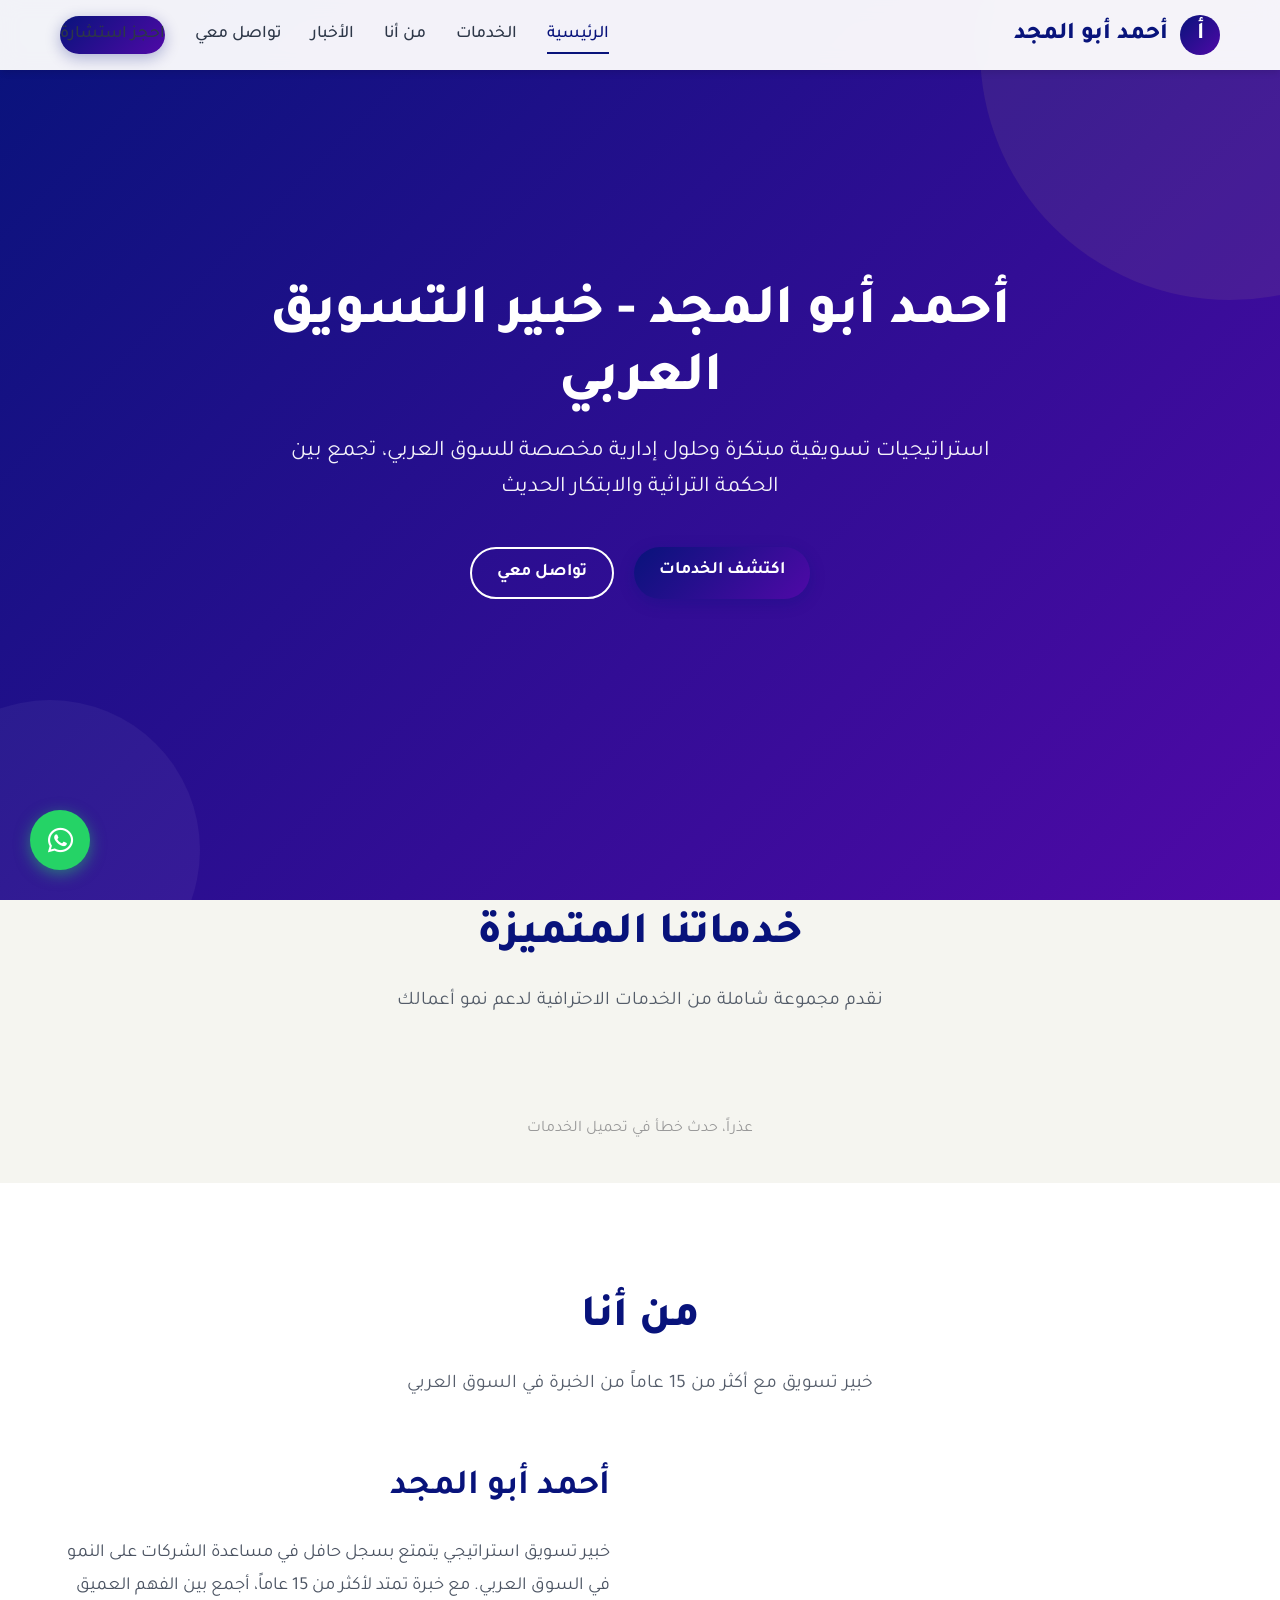
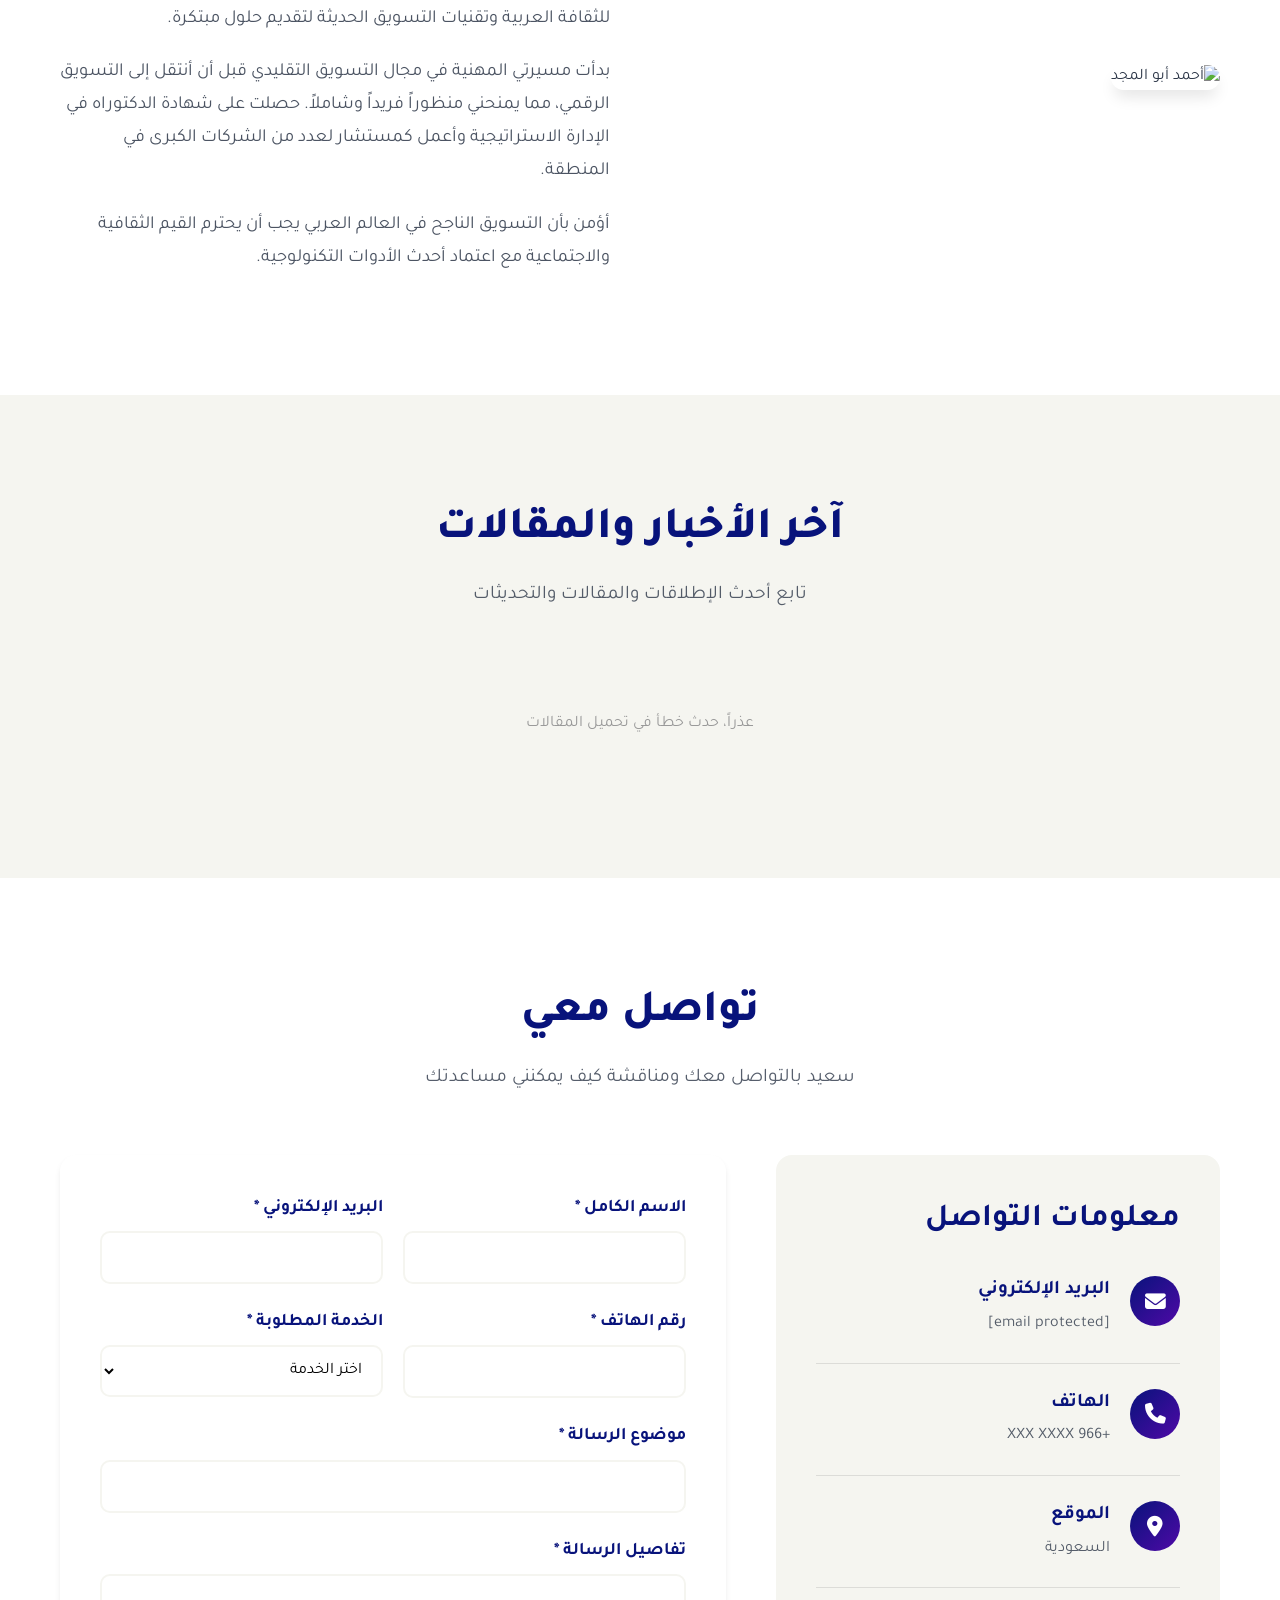
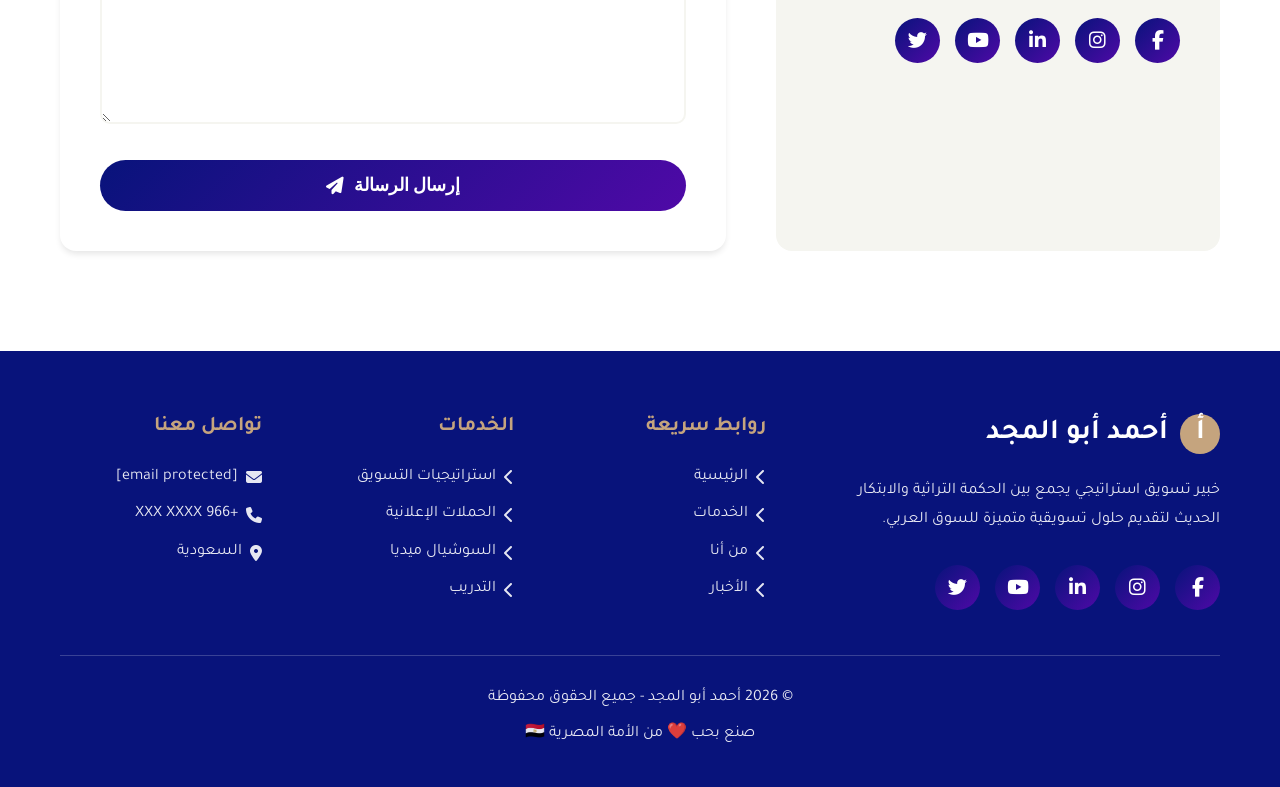
==== index.html @ 99a509f3 "Add 3 improvements: 1) Close modals on background click 2) Load services from API 3) Load contact in" ====
<!DOCTYPE html>
<html lang="ar" dir="rtl">

<head>
    <meta charset="UTF-8">
    <meta name="viewport" content="width=device-width, initial-scale=1.0">
    <title>أحمد أبو المجد - خبير التسويق والريادة</title>
    <link href="https://fonts.googleapis.com/css2?family=Tajawal:wght@300;400;500;700;800&display=swap"
        rel="stylesheet">
    <link rel="stylesheet" href="https://cdnjs.cloudflare.com/ajax/libs/font-awesome/6.4.0/css/all.min.css">
    <style>
        :root {
            --primary-blue: #08137b;
            --secondary-purple: #4f09a7;
            --neutral-light: #f5f5f0;
            --neutral-dark: #2d3748;
            --accent-gold: #c5a47e;
            --accent-green: #2e7d32;
            --white: #ffffff;
            --gradient-primary: linear-gradient(135deg, var(--primary-blue), var(--secondary-purple));
            --shadow-sm: 0 4px 6px -1px rgba(0, 0, 0, 0.1);
            --shadow-md: 0 10px 15px -3px rgba(0, 0, 0, 0.1);
            --shadow-lg: 0 20px 25px -5px rgba(0, 0, 0, 0.1);
            --border-radius: 16px;
            --transition: all 0.3s cubic-bezier(0.165, 0.84, 0.44, 1);
        }

        * {
            margin: 0;
            padding: 0;
            box-sizing: border-box;
        }

        body {
            font-family: 'Tajawal', sans-serif;
            background-color: var(--neutral-light);
            color: var(--neutral-dark);
            line-height: 1.6;
            overflow-x: hidden;
            direction: rtl;
        }

        .container {
            width: 100%;
            max-width: 1200px;
            margin: 0 auto;
            padding: 0 20px;
        }

        /* Navigation */
        nav {
            position: fixed;
            top: 0;
            left: 0;
            width: 100%;
            z-index: 1000;
            background: rgba(255, 255, 255, 0.95);
            backdrop-filter: blur(10px);
            box-shadow: var(--shadow-sm);
            padding: 15px 0;
            transition: var(--transition);
        }

        .nav-container {
            display: flex;
            justify-content: space-between;
            align-items: center;
        }

        .logo {
            display: flex;
            align-items: center;
            gap: 12px;
            font-weight: 800;
            font-size: 1.5rem;
            color: var(--primary-blue);
            text-decoration: none;
        }

        .logo-icon {
            width: 40px;
            height: 40px;
            background: var(--gradient-primary);
            border-radius: 50%;
            display: flex;
            align-items: center;
            justify-content: center;
            font-weight: bold;
            color: var(--white);
        }

        .nav-links {
            display: flex;
            gap: 30px;
            align-items: center;
        }

        .nav-links a {
            color: var(--neutral-dark);
            text-decoration: none;
            font-weight: 500;
            font-size: 1.1rem;
            transition: var(--transition);
            position: relative;
            padding: 5px 0;
        }

        .nav-links a:hover,
        .nav-links a.active {
            color: var(--primary-blue);
        }

        .nav-links a::after {
            content: '';
            position: absolute;
            bottom: 0;
            right: 0;
            width: 0;
            height: 2px;
            background: var(--primary-blue);
            transition: var(--transition);
        }

        .nav-links a:hover::after,
        .nav-links a.active::after {
            width: 100%;
            left: 0;
            right: auto;
        }

        .cta-button {
            background: var(--gradient-primary);
            color: var(--white);
            border: none;
            padding: 10px 25px;
            border-radius: 50px;
            font-weight: 700;
            font-size: 1.1rem;
            cursor: pointer;
            transition: var(--transition);
            box-shadow: 0 4px 15px rgba(8, 19, 123, 0.3);
            text-decoration: none;
            display: inline-block;
        }

        .cta-button:hover {
            transform: translateY(-2px);
            box-shadow: 0 6px 20px rgba(8, 19, 123, 0.4);
        }

        .mobile-toggle {
            display: none;
            background: none;
            border: none;
            color: var(--primary-blue);
            font-size: 1.5rem;
            cursor: pointer;
        }

        /* Hero Section */
        .hero {
            height: 100vh;
            background: linear-gradient(135deg, var(--primary-blue) 0%, var(--secondary-purple) 100%);
            color: var(--white);
            display: flex;
            align-items: center;
            justify-content: center;
            text-align: center;
            position: relative;
            overflow: hidden;
            padding-top: 80px;
        }

        .hero::before {
            content: '';
            position: absolute;
            width: 500px;
            height: 500px;
            background: rgba(197, 164, 126, 0.1);
            border-radius: 50%;
            top: -200px;
            right: -200px;
            animation: float 20s infinite ease-in-out;
        }

        .hero::after {
            content: '';
            position: absolute;
            width: 300px;
            height: 300px;
            background: rgba(255, 255, 255, 0.05);
            border-radius: 50%;
            bottom: -100px;
            left: -100px;
            animation: float 15s infinite ease-in-out reverse;
        }

        @keyframes float {

            0%,
            100% {
                transform: translate(0, 0) rotate(0deg);
            }

            50% {
                transform: translate(20px, 20px) rotate(5deg);
            }
        }

        .hero-content {
            max-width: 800px;
            margin: 0 auto;
            position: relative;
            z-index: 2;
            padding: 0 20px;
        }

        .hero h1 {
            font-size: 3.5rem;
            font-weight: 800;
            margin-bottom: 20px;
            line-height: 1.2;
        }

        .hero p {
            font-size: 1.4rem;
            margin-bottom: 40px;
            opacity: 0.95;
        }

        .hero-buttons {
            display: flex;
            gap: 20px;
            justify-content: center;
            flex-wrap: wrap;
        }

        .secondary-button {
            background: transparent;
            color: var(--white);
            border: 2px solid var(--white);
            padding: 10px 25px;
            border-radius: 50px;
            font-weight: 700;
            font-size: 1.1rem;
            cursor: pointer;
            transition: var(--transition);
            text-decoration: none;
            display: inline-block;
        }

        .secondary-button:hover {
            background: rgba(255, 255, 255, 0.1);
        }

        /* Section Styles */
        section {
            padding: 100px 0;
        }

        .section-title {
            text-align: center;
            margin-bottom: 60px;
        }

        .section-title h2 {
            font-size: 2.8rem;
            font-weight: 800;
            margin-bottom: 15px;
            color: var(--primary-blue);
        }

        .section-title p {
            font-size: 1.2rem;
            color: var(--neutral-dark);
            opacity: 0.8;
            max-width: 700px;
            margin: 0 auto;
        }

        /* Services Grid */
        .services-grid {
            display: grid;
            grid-template-columns: repeat(auto-fit, minmax(300px, 1fr));
            gap: 30px;
            margin-top: 50px;
        }

        .service-card {
            background: var(--white);
            border-radius: var(--border-radius);
            padding: 35px 30px;
            box-shadow: var(--shadow-sm);
            transition: var(--transition);
            border-left: 4px solid var(--secondary-purple);
        }

        .service-card:hover {
            transform: translateY(-10px);
            box-shadow: var(--shadow-lg);
            border-left-color: var(--primary-blue);
        }

        .service-icon {
            font-size: 3rem;
            color: var(--primary-blue);
            margin-bottom: 20px;
        }

        .service-card h3 {
            font-size: 1.8rem;
            margin-bottom: 15px;
            color: var(--primary-blue);
        }

        .service-card p {
            color: var(--neutral-dark);
            opacity: 0.8;
            font-size: 1.1rem;
            line-height: 1.8;
        }

        /* About Section */
        .about-section {
            background: var(--white);
        }

        .about-content {
            display: grid;
            grid-template-columns: 1fr 1fr;
            gap: 60px;
            align-items: center;
        }

        .about-image img {
            width: 100%;
            border-radius: var(--border-radius);
            box-shadow: var(--shadow-md);
        }

        .about-text h3 {
            font-size: 2.2rem;
            color: var(--primary-blue);
            margin-bottom: 20px;
        }

        .about-text p {
            font-size: 1.15rem;
            line-height: 1.8;
            margin-bottom: 20px;
            color: var(--neutral-dark);
            opacity: 0.85;
        }

        /* News/Articles Section */
        .news-section {
            background: var(--neutral-light);
        }

        .news-grid {
            display: grid;
            grid-template-columns: repeat(auto-fit, minmax(350px, 1fr));
            gap: 30px;
        }

        .news-card {
            background: var(--white);
            border-radius: var(--border-radius);
            overflow: hidden;
            box-shadow: var(--shadow-sm);
            transition: var(--transition);
        }

        .news-card:hover {
            transform: translateY(-5px);
            box-shadow: var(--shadow-md);
        }

        .news-image {
            width: 100%;
            height: 250px;
            background: var(--gradient-primary);
            position: relative;
            overflow: hidden;
        }

        .news-image img {
            width: 100%;
            height: 100%;
            object-fit: cover;
        }

        .news-badge {
            position: absolute;
            top: 15px;
            right: 15px;
            background: var(--accent-gold);
            color: var(--white);
            padding: 5px 15px;
            border-radius: 20px;
            font-size: 0.9rem;
            font-weight: 600;
        }

        .news-content {
            padding: 25px;
        }

        .news-meta {
            display: flex;
            gap: 20px;
            margin-bottom: 15px;
            font-size: 0.95rem;
            color: var(--neutral-dark);
            opacity: 0.7;
        }

        .news-meta i {
            margin-left: 5px;
        }

        .news-card h3 {
            font-size: 1.5rem;
            color: var(--primary-blue);
            margin-bottom: 15px;
        }

        .news-card p {
            color: var(--neutral-dark);
            opacity: 0.8;
            line-height: 1.7;
            margin-bottom: 20px;
        }

        .read-more {
            color: var(--primary-blue);
            font-weight: 600;
            text-decoration: none;
            display: inline-flex;
            align-items: center;
            gap: 8px;
            transition: var(--transition);
        }

        .read-more:hover {
            gap: 12px;
        }

        /* Contact Section */
        .contact-section {
            background: var(--white);
        }

        .contact-container {
            display: grid;
            grid-template-columns: 1fr 1.5fr;
            gap: 50px;
            margin-top: 50px;
        }

        .contact-info {
            background: var(--neutral-light);
            padding: 40px;
            border-radius: var(--border-radius);
        }

        .contact-info h3 {
            font-size: 2rem;
            color: var(--primary-blue);
            margin-bottom: 30px;
        }

        .contact-item {
            display: flex;
            align-items: flex-start;
            gap: 20px;
            margin-bottom: 25px;
            padding-bottom: 25px;
            border-bottom: 1px solid rgba(0, 0, 0, 0.1);
        }

        .contact-item:last-child {
            border-bottom: none;
        }

        .contact-item-icon {
            width: 50px;
            height: 50px;
            background: var(--gradient-primary);
            border-radius: 50%;
            display: flex;
            align-items: center;
            justify-content: center;
            color: var(--white);
            font-size: 1.3rem;
            flex-shrink: 0;
        }

        .contact-item-content h4 {
            color: var(--primary-blue);
            margin-bottom: 5px;
            font-size: 1.2rem;
        }

        .contact-item-content p {
            color: var(--neutral-dark);
            opacity: 0.8;
        }

        .contact-item-content a {
            color: var(--neutral-dark);
            text-decoration: none;
            transition: var(--transition);
        }

        .contact-item-content a:hover {
            color: var(--primary-blue);
        }

        .social-links {
            display: flex;
            gap: 15px;
            margin-top: 30px;
        }

        .social-link {
            width: 45px;
            height: 45px;
            background: var(--gradient-primary);
            color: var(--white);
            border-radius: 50%;
            display: flex;
            align-items: center;
            justify-content: center;
            text-decoration: none;
            font-size: 1.2rem;
            transition: var(--transition);
        }

        .social-link:hover {
            transform: translateY(-3px);
            box-shadow: var(--shadow-md);
        }

        /* Contact Form */
        .contact-form {
            background: var(--white);
            padding: 40px;
            border-radius: var(--border-radius);
            box-shadow: var(--shadow-sm);
        }

        .form-group {
            margin-bottom: 25px;
        }

        .form-group label {
            display: block;
            margin-bottom: 8px;
            color: var(--primary-blue);
            font-weight: 600;
            font-size: 1.1rem;
        }

        .form-group input,
        .form-group textarea,
        .form-group select {
            width: 100%;
            padding: 15px;
            border: 2px solid var(--neutral-light);
            border-radius: 10px;
            font-family: 'Tajawal', sans-serif;
            font-size: 1rem;
            transition: var(--transition);
            background: var(--white);
        }

        .form-group input:focus,
        .form-group textarea:focus,
        .form-group select:focus {
            outline: none;
            border-color: var(--primary-blue);
        }

        .form-group textarea {
            min-height: 150px;
            resize: vertical;
        }

        .form-row {
            display: grid;
            grid-template-columns: 1fr 1fr;
            gap: 20px;
        }

        .submit-button {
            background: var(--gradient-primary);
            color: var(--white);
            border: none;
            padding: 15px 40px;
            border-radius: 50px;
            font-weight: 700;
            font-size: 1.1rem;
            cursor: pointer;
            transition: var(--transition);
            width: 100%;
            display: flex;
            align-items: center;
            justify-content: center;
            gap: 10px;
        }

        .submit-button:hover {
            transform: translateY(-2px);
            box-shadow: var(--shadow-md);
        }

        .submit-button:disabled {
            opacity: 0.6;
            cursor: not-allowed;
        }

        .form-message {
            padding: 15px;
            border-radius: 10px;
            margin-bottom: 20px;
            display: none;
        }

        .form-message.success {
            background: #d4edda;
            color: #155724;
            border: 1px solid #c3e6cb;
        }

        .form-message.error {
            background: #f8d7da;
            color: #721c24;
            border: 1px solid #f5c6cb;
        }

        /* Footer */
        footer {
            background: var(--primary-blue);
            color: var(--white);
            padding: 60px 0 30px;
        }

        .footer-content {
            display: grid;
            grid-template-columns: 2fr 1fr 1fr 1fr;
            gap: 50px;
            margin-bottom: 40px;
        }

        .footer-about h3 {
            font-size: 1.8rem;
            margin-bottom: 20px;
            display: flex;
            align-items: center;
            gap: 12px;
        }

        .footer-logo-icon {
            width: 40px;
            height: 40px;
            background: var(--accent-gold);
            border-radius: 50%;
            display: flex;
            align-items: center;
            justify-content: center;
            font-weight: bold;
        }

        .footer-about p {
            line-height: 1.8;
            opacity: 0.9;
            margin-bottom: 20px;
        }

        .footer-section h4 {
            font-size: 1.3rem;
            margin-bottom: 20px;
            color: var(--accent-gold);
        }

        .footer-links {
            list-style: none;
        }

        .footer-links li {
            margin-bottom: 12px;
        }

        .footer-links a {
            color: var(--white);
            text-decoration: none;
            opacity: 0.9;
            transition: var(--transition);
            display: flex;
            align-items: center;
            gap: 8px;
        }

        .footer-links a:hover {
            opacity: 1;
            padding-right: 5px;
        }

        .footer-bottom {
            border-top: 1px solid rgba(255, 255, 255, 0.2);
            padding-top: 30px;
            text-align: center;
        }

        .footer-bottom p {
            opacity: 0.9;
            margin-bottom: 10px;
        }

        /* WhatsApp Button */
        .whatsapp-float {
            position: fixed;
            width: 60px;
            height: 60px;
            bottom: 30px;
            left: 30px;
            background: #25d366;
            color: var(--white);
            border-radius: 50px;
            text-align: center;
            box-shadow: 0 4px 15px rgba(37, 211, 102, 0.5);
            z-index: 1000;
            display: flex;
            align-items: center;
            justify-content: center;
            font-size: 1.8rem;
            transition: var(--transition);
            animation: pulse 2s infinite;
            text-decoration: none;
        }

        .whatsapp-float:hover {
            transform: scale(1.1);
            box-shadow: 0 6px 20px rgba(37, 211, 102, 0.7);
        }

        @keyframes pulse {
            0% {
                box-shadow: 0 0 0 0 rgba(37, 211, 102, 0.7);
            }

            70% {
                box-shadow: 0 0 0 15px rgba(37, 211, 102, 0);
            }

            100% {
                box-shadow: 0 0 0 0 rgba(37, 211, 102, 0);
            }
        }

        /* Responsive Design */
        @media (max-width: 992px) {
            .about-content {
                grid-template-columns: 1fr;
            }

            .contact-container {
                grid-template-columns: 1fr;
            }

            .footer-content {
                grid-template-columns: 1fr 1fr;
            }
        }

        @media (max-width: 768px) {
            .mobile-toggle {
                display: block;
            }

            .nav-links {
                position: fixed;
                top: 70px;
                right: -100%;
                flex-direction: column;
                background: var(--white);
                width: 100%;
                height: calc(100vh - 70px);
                padding: 40px 0;
                transition: var(--transition);
                box-shadow: var(--shadow-lg);
            }

            .nav-links.active {
                right: 0;
            }

            .nav-links a {
                font-size: 1.3rem;
                padding: 15px 0;
                text-align: center;
            }

            .hero h1 {
                font-size: 2.5rem;
            }

            .hero p {
                font-size: 1.2rem;
            }

            .section-title h2 {
                font-size: 2.2rem;
            }

            .services-grid {
                grid-template-columns: 1fr;
            }

            .news-grid {
                grid-template-columns: 1fr;
            }

            .form-row {
                grid-template-columns: 1fr;
            }

            .footer-content {
                grid-template-columns: 1fr;
            }

            .hero-buttons {
                flex-direction: column;
            }
        }

        /* Animations */
        .fade-in-up {
            opacity: 0;
            transform: translateY(30px);
            transition: opacity 0.6s ease, transform 0.6s ease;
        }

        .fade-in-up.visible {
            opacity: 1;
            transform: translateY(0);
        }
    </style>
</head>

<body>
    <!-- Navigation -->
    <nav>
        <div class="container nav-container">
            <a href="#" class="logo">
                <div class="logo-icon">أ</div>
                <span>أحمد أبو المجد</span>
            </a>

            <button class="mobile-toggle" id="mobileToggle">
                <i class="fas fa-bars"></i>
            </button>

            <div class="nav-links" id="navLinks">
                <a href="#home" class="active">الرئيسية</a>
                <a href="#services">الخدمات</a>
                <a href="#about">من أنا</a>
                <a href="#news">الأخبار</a>
                <a href="#contact">تواصل معي</a>
                <a href="#contact" class="cta-button">احجز استشارة</a>
            </div>
        </div>
    </nav>

    <!-- Hero Section -->
    <section class="hero" id="home">
        <div class="hero-content fade-in-up">
            <h1>أحمد أبو المجد - خبير التسويق العربي</h1>
            <p>استراتيجيات تسويقية مبتكرة وحلول إدارية مخصصة للسوق العربي، تجمع بين الحكمة التراثية والابتكار الحديث</p>
            <div class="hero-buttons">
                <a href="#services" class="cta-button">اكتشف الخدمات</a>
                <a href="#contact" class="secondary-button">تواصل معي</a>
            </div>
        </div>
    </section>

    <!-- Services Section -->
    <section id="services" class="container">
        <div class="section-title fade-in-up">
            <h2>خدماتنا المتميزة</h2>
            <p>نقدم مجموعة شاملة من الخدمات الاحترافية لدعم نمو أعمالك</p>
        </div>

        <div class="services-grid" id="servicesGrid">
            <!-- Services will be loaded dynamically from /api/services.php -->
        </div>
    </section>

    <!-- About Section -->
    <section id="about" class="about-section">
        <div class="container">
            <div class="section-title fade-in-up">
                <h2>من أنا</h2>
                <p>خبير تسويق مع أكثر من 15 عاماً من الخبرة في السوق العربي</p>
            </div>

            <div class="about-content">
                <div class="about-image fade-in-up">
                    <img src="https://images.unsplash.com/photo-1560250097-0b93528c311a?ixlib=rb-4.0.3&auto=format&fit=crop&w=600&q=80" alt="أحمد أبو المجد">
                </div>
                <div class="about-text fade-in-up">
                    <h3>أحمد أبو المجد</h3>
                    <p>خبير تسويق استراتيجي يتمتع بسجل حافل في مساعدة الشركات على النمو في السوق العربي. مع خبرة تمتد
                        لأكثر من 15 عاماً، أجمع بين الفهم العميق للثقافة العربية وتقنيات التسويق الحديثة لتقديم حلول
                        مبتكرة.</p>
                    <p>بدأت مسيرتي المهنية في مجال التسويق التقليدي قبل أن أنتقل إلى التسويق الرقمي، مما يمنحني منظوراً
                        فريداً وشاملاً. حصلت على شهادة الدكتوراه في الإدارة الاستراتيجية وأعمل كمستشار لعدد من الشركات
                        الكبرى في المنطقة.</p>
                    <p>أؤمن بأن التسويق الناجح في العالم العربي يجب أن يحترم القيم الثقافية والاجتماعية مع اعتماد أحدث
                        الأدوات التكنولوجية.</p>
                </div>
            </div>
        </div>
    </section>

    <!-- News/Articles Section -->
    <section id="news" class="news-section">
        <div class="container">
            <div class="section-title fade-in-up">
                <h2>آخر الأخبار والمقالات</h2>
                <p>تابع أحدث الإطلاقات والمقالات والتحديثات</p>
            </div>

            <div class="news-grid" id="newsGrid">
                <!-- Articles will be loaded dynamically from /api/articles.php -->
            </div>
        </div>
    </section>

    <!-- Contact Section -->
    <section id="contact" class="contact-section">
        <div class="container">
            <div class="section-title fade-in-up">
                <h2>تواصل معي</h2>
                <p>سعيد بالتواصل معك ومناقشة كيف يمكنني مساعدتك</p>
            </div>

            <div class="contact-container">
                <div class="contact-info fade-in-up">
                    <h3>معلومات التواصل</h3>

                    <div class="contact-item">
                        <div class="contact-item-icon">
                            <i class="fas fa-envelope"></i>
                        </div>
                        <div class="contact-item-content">
                            <h4>البريد الإلكتروني</h4>
                            <p><a
                                    href="/cdn-cgi/l/email-protection#6f0e07020a0b2f0e0d1a020e050b410c0002"><span class="__cf_email__" data-cfemail="43222b2e2627032221362e2229276d202c2e">[email&#160;protected]</span></a>
                            </p>
                        </div>
                    </div>

                    <div class="contact-item">
                        <div class="contact-item-icon">
                            <i class="fas fa-phone"></i>
                        </div>
                        <div class="contact-item-content">
                            <h4>الهاتف</h4>
                            <p><a href="tel:+966XXXXXXXXX">+966 XXX XXXX</a></p>
                        </div>
                    </div>

                    <div class="contact-item">
                        <div class="contact-item-icon">
                            <i class="fas fa-map-marker-alt"></i>
                        </div>
                        <div class="contact-item-content">
                            <h4>الموقع</h4>
                            <p>السعودية</p>
                        </div>
                    </div>

                    <div class="social-links">
                        <a href="#" class="social-link"><i class="fab fa-facebook-f"></i></a>
                        <a href="#" class="social-link"><i class="fab fa-instagram"></i></a>
                        <a href="#" class="social-link"><i class="fab fa-linkedin-in"></i></a>
                        <a href="#" class="social-link"><i class="fab fa-youtube"></i></a>
                        <a href="#" class="social-link"><i class="fab fa-twitter"></i></a>
                    </div>
                </div>

                <div class="contact-form fade-in-up">
                    <div id="formMessage" class="form-message"></div>

                    <form id="contactForm">
                        <div class="form-row">
                            <div class="form-group">
                                <label for="name">الاسم الكامل *</label>
                                <input type="text" id="name" name="name" required>
                            </div>

                            <div class="form-group">
                                <label for="email">البريد الإلكتروني *</label>
                                <input type="email" id="email" name="email" required>
                            </div>
                        </div>

                        <div class="form-row">
                            <div class="form-group">
                                <label for="phone">رقم الهاتف *</label>
                                <input type="tel" id="phone" name="phone" required>
                            </div>

                            <div class="form-group">
                                <label for="service">الخدمة المطلوبة *</label>
                                <select id="service" name="service" required>
                                    <option value="">اختر الخدمة</option>
                                    <option value="marketing">استراتيجيات التسويق</option>
                                    <option value="advertising">إدارة الحملات الإعلانية</option>
                                    <option value="social-media">إدارة السوشيال ميديا</option>
                                    <option value="training">التدريب والاستشارات</option>
                                    <option value="design">التصميم والإنتاج</option>
                                    <option value="cybersecurity">الأمن السيبراني</option>
                                    <option value="other">أخرى</option>
                                </select>
                            </div>
                        </div>

                        <div class="form-group">
                            <label for="subject">موضوع الرسالة *</label>
                            <input type="text" id="subject" name="subject" required>
                        </div>

                        <div class="form-group">
                            <label for="message">تفاصيل الرسالة *</label>
                            <textarea id="message" name="message" required></textarea>
                        </div>

                        <button type="submit" class="submit-button" id="submitBtn">
                            <span>إرسال الرسالة</span>
                            <i class="fas fa-paper-plane"></i>
                        </button>
                    </form>
                </div>
            </div>
        </div>
    </section>

    <!-- Footer -->
    <footer>
        <div class="container">
            <div class="footer-content">
                <div class="footer-about">
                    <h3>
                        <div class="footer-logo-icon">أ</div>
                        أحمد أبو المجد
                    </h3>
                    <p>خبير تسويق استراتيجي يجمع بين الحكمة التراثية والابتكار الحديث لتقديم حلول تسويقية متميزة للسوق
                        العربي.</p>
                    <div class="social-links">
                        <a href="#" class="social-link"><i class="fab fa-facebook-f"></i></a>
                        <a href="#" class="social-link"><i class="fab fa-instagram"></i></a>
                        <a href="#" class="social-link"><i class="fab fa-linkedin-in"></i></a>
                        <a href="#" class="social-link"><i class="fab fa-youtube"></i></a>
                        <a href="#" class="social-link"><i class="fab fa-twitter"></i></a>
                    </div>
                </div>

                <div class="footer-section">
                    <h4>روابط سريعة</h4>
                    <ul class="footer-links">
                        <li><a href="#home"><i class="fas fa-chevron-left"></i> الرئيسية</a></li>
                        <li><a href="#services"><i class="fas fa-chevron-left"></i> الخدمات</a></li>
                        <li><a href="#about"><i class="fas fa-chevron-left"></i> من أنا</a></li>
                        <li><a href="#news"><i class="fas fa-chevron-left"></i> الأخبار</a></li>
                    </ul>
                </div>

                <div class="footer-section">
                    <h4>الخدمات</h4>
                    <ul class="footer-links">
                        <li><a href="#"><i class="fas fa-chevron-left"></i> استراتيجيات التسويق</a></li>
                        <li><a href="#"><i class="fas fa-chevron-left"></i> الحملات الإعلانية</a></li>
                        <li><a href="#"><i class="fas fa-chevron-left"></i> السوشيال ميديا</a></li>
                        <li><a href="#"><i class="fas fa-chevron-left"></i> التدريب</a></li>
                    </ul>
                </div>

                <div class="footer-section">
                    <h4>تواصل معنا</h4>
                    <ul class="footer-links">
                        <li><a href="/cdn-cgi/l/email-protection#0a6b62676f6e4a6b687f676b606e24696567"><i class="fas fa-envelope"></i>
                                <span class="__cf_email__" data-cfemail="26474e4b4342664744534b474c420845494b">[email&#160;protected]</span></a>
                        </li>
                        <li><a href="tel:+966XXXXXXXXX"><i class="fas fa-phone"></i> +966 XXX XXXX</a></li>
                        <li><a href="#"><i class="fas fa-map-marker-alt"></i> السعودية</a></li>
                    </ul>
                </div>
            </div>

            <div class="footer-bottom">
                <p>© 2026 أحمد أبو المجد - جميع الحقوق محفوظة</p>
                <p>صنع بحب ❤️ من الأمة المصرية 🇪🇬</p>
            </div>
        </div>
    </footer>

    <!-- WhatsApp Float Button -->
    <a href="https://wa.me/966XXXXXXXXX" class="whatsapp-float" target="_blank" title="تواصل عبر واتساب">
        <i class="fab fa-whatsapp"></i>
    </a>

    <script data-cfasync="false" src="/cdn-cgi/scripts/5c5dd728/cloudflare-static/email-decode.min.js"></script>
    <script>
        // Mobile Navigation Toggle
        const mobileToggle = document.getElementById('mobileToggle');
        const navLinks = document.getElementById('navLinks');

        mobileToggle.addEventListener('click', () => {
            navLinks.classList.toggle('active');
            const icon = mobileToggle.querySelector('i');
            if (navLinks.classList.contains('active')) {
                icon.classList.remove('fa-bars');
                icon.classList.add('fa-times');
            } else {
                icon.classList.remove('fa-times');
                icon.classList.add('fa-bars');
            }
        });

        // Close mobile menu when clicking a link
        document.querySelectorAll('.nav-links a').forEach(link => {
            link.addEventListener('click', () => {
                navLinks.classList.remove('active');
                const icon = mobileToggle.querySelector('i');
                icon.classList.remove('fa-times');
                icon.classList.add('fa-bars');
            });
        });

        // Navigation active state on scroll
        window.addEventListener('scroll', () => {
            const sections = document.querySelectorAll('section');
            const navLinksArr = document.querySelectorAll('.nav-links a[href^="#"]');
            let current = '';

            sections.forEach(section => {
                const sectionTop = section.offsetTop;
                const sectionHeight = section.clientHeight;

                if (pageYOffset >= (sectionTop - 200)) {
                    current = section.getAttribute('id');
                }
            });

            navLinksArr.forEach(link => {
                link.classList.remove('active');
                if (link.getAttribute('href').substring(1) === current) {
                    link.classList.add('active');
                }
            });
        });

        // Fade in on scroll animation
        const observerOptions = {
            threshold: 0.1,
            rootMargin: '0px 0px -50px 0px'
        };

        const observer = new IntersectionObserver((entries) => {
            entries.forEach(entry => {
                if (entry.isIntersecting) {
                    entry.target.classList.add('visible');
                }
            });
        }, observerOptions);

        document.querySelectorAll('.fade-in-up').forEach(el => {
            observer.observe(el);
        });

        // Contact Form Handling
        const contactForm = document.getElementById('contactForm');
        const submitBtn = document.getElementById('submitBtn');
        const formMessage = document.getElementById('formMessage');

        contactForm.addEventListener('submit', async (e) => {
            e.preventDefault();

            // Disable submit button
            submitBtn.disabled = true;
            submitBtn.innerHTML = '<span>جاري الإرسال...</span> <i class="fas fa-spinner fa-spin"></i>';

            // Get form data
            const formData = new FormData(contactForm);

            try {
                // Send to backend API
                const response = await fetch('/api/contact.php', {
                    method: 'POST',
                    body: formData
                });

                const result = await response.json();

                if (result.success) {
                    // Show success message
                    formMessage.textContent = result.message || 'تم إرسال رسالتك بنجاح! سنتواصل معك قريباً.';
                    formMessage.className = 'form-message success';
                    formMessage.style.display = 'block';

                    // Reset form
                    contactForm.reset();
                } else {
                    // Show error message
                    formMessage.textContent = result.message || 'عذراً، حدث خطأ أثناء إرسال الرسالة.';
                    formMessage.className = 'form-message error';
                    formMessage.style.display = 'block';
                }

                // Hide message after 5 seconds
                setTimeout(() => {
                    formMessage.style.display = 'none';
                }, 5000);

            } catch (error) {
                // Show error message
                formMessage.textContent = 'عذراً، حدث خطأ أثناء إرسال الرسالة. يرجى المحاولة مرة أخرى.';
                formMessage.className = 'form-message error';
                formMessage.style.display = 'block';

                // Hide message after 5 seconds
                setTimeout(() => {
                    formMessage.style.display = 'none';
                }, 5000);
            } finally {
                // Re-enable submit button
                submitBtn.disabled = false;
                submitBtn.innerHTML = '<span>إرسال الرسالة</span> <i class="fas fa-paper-plane"></i>';
            }
        });

        // Smooth scroll for anchor links
        document.querySelectorAll('a[href^="#"]').forEach(anchor => {
        anchor.addEventListener('click', function (e) {
        const href = this.getAttribute('href');
        if (href !== '#' && href.length > 1) {
        e.preventDefault();
        const target = document.querySelector(href);
        if (target) {
        target.scrollIntoView({
        behavior: 'smooth',
        block: 'start'
        });
        }
        }
        });
        });
    </script>
    <script>
        // Load articles from API and render into the news grid
        async function loadArticles() {
            const grid = document.getElementById('newsGrid');
            if (!grid) return;

            try {
                const res = await fetch('/api/articles.php');
                const data = await res.json();
                if (!data.success || !data.articles || data.articles.length === 0) {
                    grid.innerHTML = '<p style="text-align: center; color: #999; padding: 40px; grid-column: 1 / -1;">لا توجد مقالات منشورة حالياً</p>';
                    return;
                }

                grid.innerHTML = '';
                data.articles.forEach(article => {
                    const card = document.createElement('div');
                    card.className = 'news-card fade-in-up';

                    const imageHtml = `
                        <div class="news-image">
                            <img src="${article.image_url || 'https://images.unsplash.com/photo-1503023345310-bd7c1de61c7d?auto=format&fit=crop&w=800&q=80'}" alt="${escapeHtml(article.title)}">
                            ${article.badge ? `<span class="news-badge">${escapeHtml(article.badge)}</span>` : ''}
                        </div>`;

                    const publishDate = article.publish_date || '';
                    const metaHtml = `
                        <div class="news-content">
                            <div class="news-meta">
                                <span><i class="far fa-calendar"></i> ${escapeHtml(publishDate)}</span>
                                <span><i class="far fa-folder"></i> ${escapeHtml(article.category)}</span>
                            </div>
                            <h3>${escapeHtml(article.title)}</h3>
                            <p>${escapeHtml(article.excerpt || '')}</p>
                            <a href="/articles/${encodeURIComponent(article.slug)}" class="read-more">اقرأ المزيد <i class="fas fa-arrow-left"></i></a>
                        </div>`;

                    card.innerHTML = imageHtml + metaHtml;
                    grid.appendChild(card);
                });

                // Trigger fade-in animations for newly added elements
                document.querySelectorAll('.fade-in-up').forEach(el => observer.observe(el));
            } catch (e) {
                console.error('Failed to load articles', e);
                grid.innerHTML = '<p style="text-align: center; color: #999; padding: 40px; grid-column: 1 / -1;">عذراً، حدث خطأ في تحميل المقالات</p>';
            }
        }

        function escapeHtml(str) {
            if (!str) return '';
            return str.replace(/[&"'<>]/g, function (m) { return ({'&':'&amp;','"':'&quot;',"'":'&#39;','<':'&lt;','>':'&gt;'})[m]; });
        }

        // Run on load
        document.addEventListener('DOMContentLoaded', loadArticles);
    </script>
    <script>
        // Load services from API and render into the services grid
        async function loadServices() {
            const grid = document.getElementById('servicesGrid');
            if (!grid) return;

            try {
                const res = await fetch('/api/services.php');
                const data = await res.json();
                if (!data.success || !data.services || data.services.length === 0) {
                    grid.innerHTML = '<p style="text-align: center; color: #999; padding: 40px; grid-column: 1 / -1;">لا توجد خدمات متاحة حالياً</p>';
                    return;
                }

                grid.innerHTML = '';
                data.services.forEach(service => {
                    const card = document.createElement('div');
                    card.className = 'service-card fade-in-up';

                    // Map icon class names
                    const iconMap = {
                        'fa-chart-line': 'fas fa-chart-line',
                        'fa-bullhorn': 'fas fa-bullhorn',
                        'fa-users': 'fas fa-users',
                        'fa-graduation-cap': 'fas fa-graduation-cap',
                        'fa-palette': 'fas fa-palette',
                        'fa-shield-alt': 'fas fa-shield-alt'
                    };

                    const iconClass = service.icon || 'fa-star';
                    const icon = iconMap[iconClass] ? iconMap[iconClass] : `fas ${iconClass}`;

                    card.innerHTML = `
                        <div class="service-icon">
                            <i class="${icon}"></i>
                        </div>
                        <h3>${escapeHtml(service.title)}</h3>
                        <p>${escapeHtml(service.description)}</p>
                    `;
                    grid.appendChild(card);
                });

                // Trigger fade-in animations for newly added elements
                document.querySelectorAll('.fade-in-up').forEach(el => observer.observe(el));
            } catch (e) {
                console.error('Failed to load services', e);
                grid.innerHTML = '<p style="text-align: center; color: #999; padding: 40px; grid-column: 1 / -1;">عذراً، حدث خطأ في تحميل الخدمات</p>';
            }
        }

        // Run on load
        document.addEventListener('DOMContentLoaded', loadServices);
    </script>
    <script>
        // Load contact info (email, phone) from settings API and update footer + contact section
        async function loadContactInfo() {
            try {
                const res = await fetch('/api/settings.php');
                const data = await res.json();
                if (!data.success || !data.settings) return;

                // Create a map of settings
                const settings = {};
                data.settings.forEach(item => {
                    settings[item.setting_key] = item.setting_value;
                });

                const email = settings.site_email || 'info@example.com';
                const phone = settings.site_phone || '+966 XXX XXXX';
                const whatsapp = settings.whatsapp_number || '+966XXXXXXXXX';
                const facebook = settings.facebook_url || '#';
                const instagram = settings.instagram_url || '#';
                const linkedin = settings.linkedin_url || '#';
                const youtube = settings.youtube_url || '#';
                const twitter = settings.twitter_url || '#';

                // Update contact section
                const emailLink = document.querySelector('.contact-item:nth-child(1) p a');
                const phoneLink = document.querySelector('.contact-item:nth-child(2) p a');
                
                if (emailLink) emailLink.href = `mailto:${email}`;
                if (emailLink) emailLink.innerText = email;
                
                if (phoneLink) phoneLink.href = `tel:${phone}`;
                if (phoneLink) phoneLink.innerText = phone;

                // Update footer contact section
                const footerEmailLink = document.querySelector('.footer-section:nth-child(4) .footer-links li:nth-child(1) a');
                const footerPhoneLink = document.querySelector('.footer-section:nth-child(4) .footer-links li:nth-child(2) a');
                
                if (footerEmailLink) {
                    footerEmailLink.href = `mailto:${email}`;
                    footerEmailLink.innerHTML = `<i class="fas fa-envelope"></i> ${escapeHtml(email)}`;
                }
                
                if (footerPhoneLink) {
                    footerPhoneLink.href = `tel:${phone}`;
                    footerPhoneLink.innerHTML = `<i class="fas fa-phone"></i> ${escapeHtml(phone)}`;
                }

                // Update WhatsApp button
                const whatsappBtn = document.querySelector('.whatsapp-float');
                if (whatsappBtn) whatsappBtn.href = `https://wa.me/${whatsapp.replace(/[^\d+]/g, '')}`;

                // Update social links (contact section)
                const socialLinks = document.querySelectorAll('.contact-info .social-links a');
                const socialMap = {
                    0: facebook,
                    1: instagram,
                    2: linkedin,
                    3: youtube,
                    4: twitter
                };
                
                socialLinks.forEach((link, idx) => {
                    if (socialMap[idx] && socialMap[idx] !== '#' && socialMap[idx] !== '') {
                        link.href = socialMap[idx];
                    }
                });

                // Update footer social links
                const footerSocialLinks = document.querySelectorAll('.footer-about .social-links a');
                footerSocialLinks.forEach((link, idx) => {
                    if (socialMap[idx] && socialMap[idx] !== '#' && socialMap[idx] !== '') {
                        link.href = socialMap[idx];
                    }
                });

            } catch (e) {
                console.error('Failed to load contact settings', e);
            }
        }

        // Run on load
        document.addEventListener('DOMContentLoaded', loadContactInfo);

    </script>
</body>

</html>
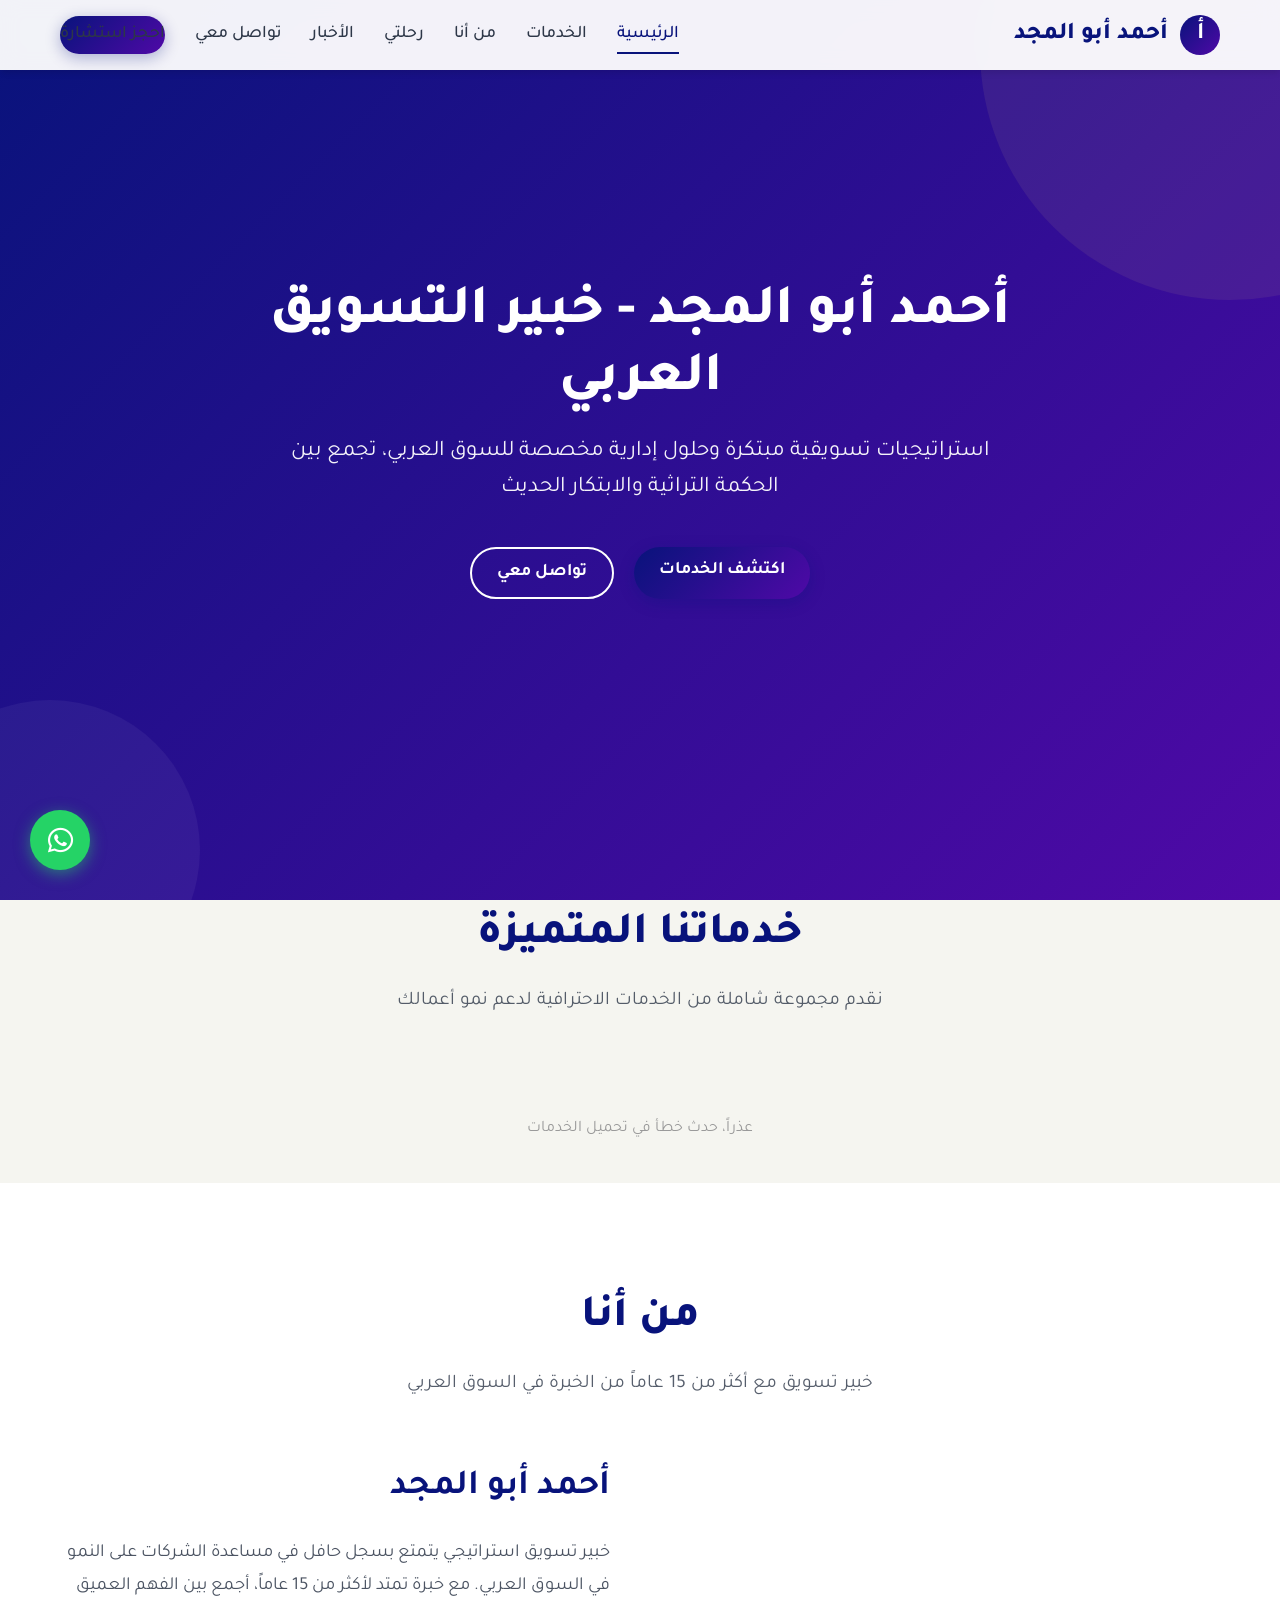
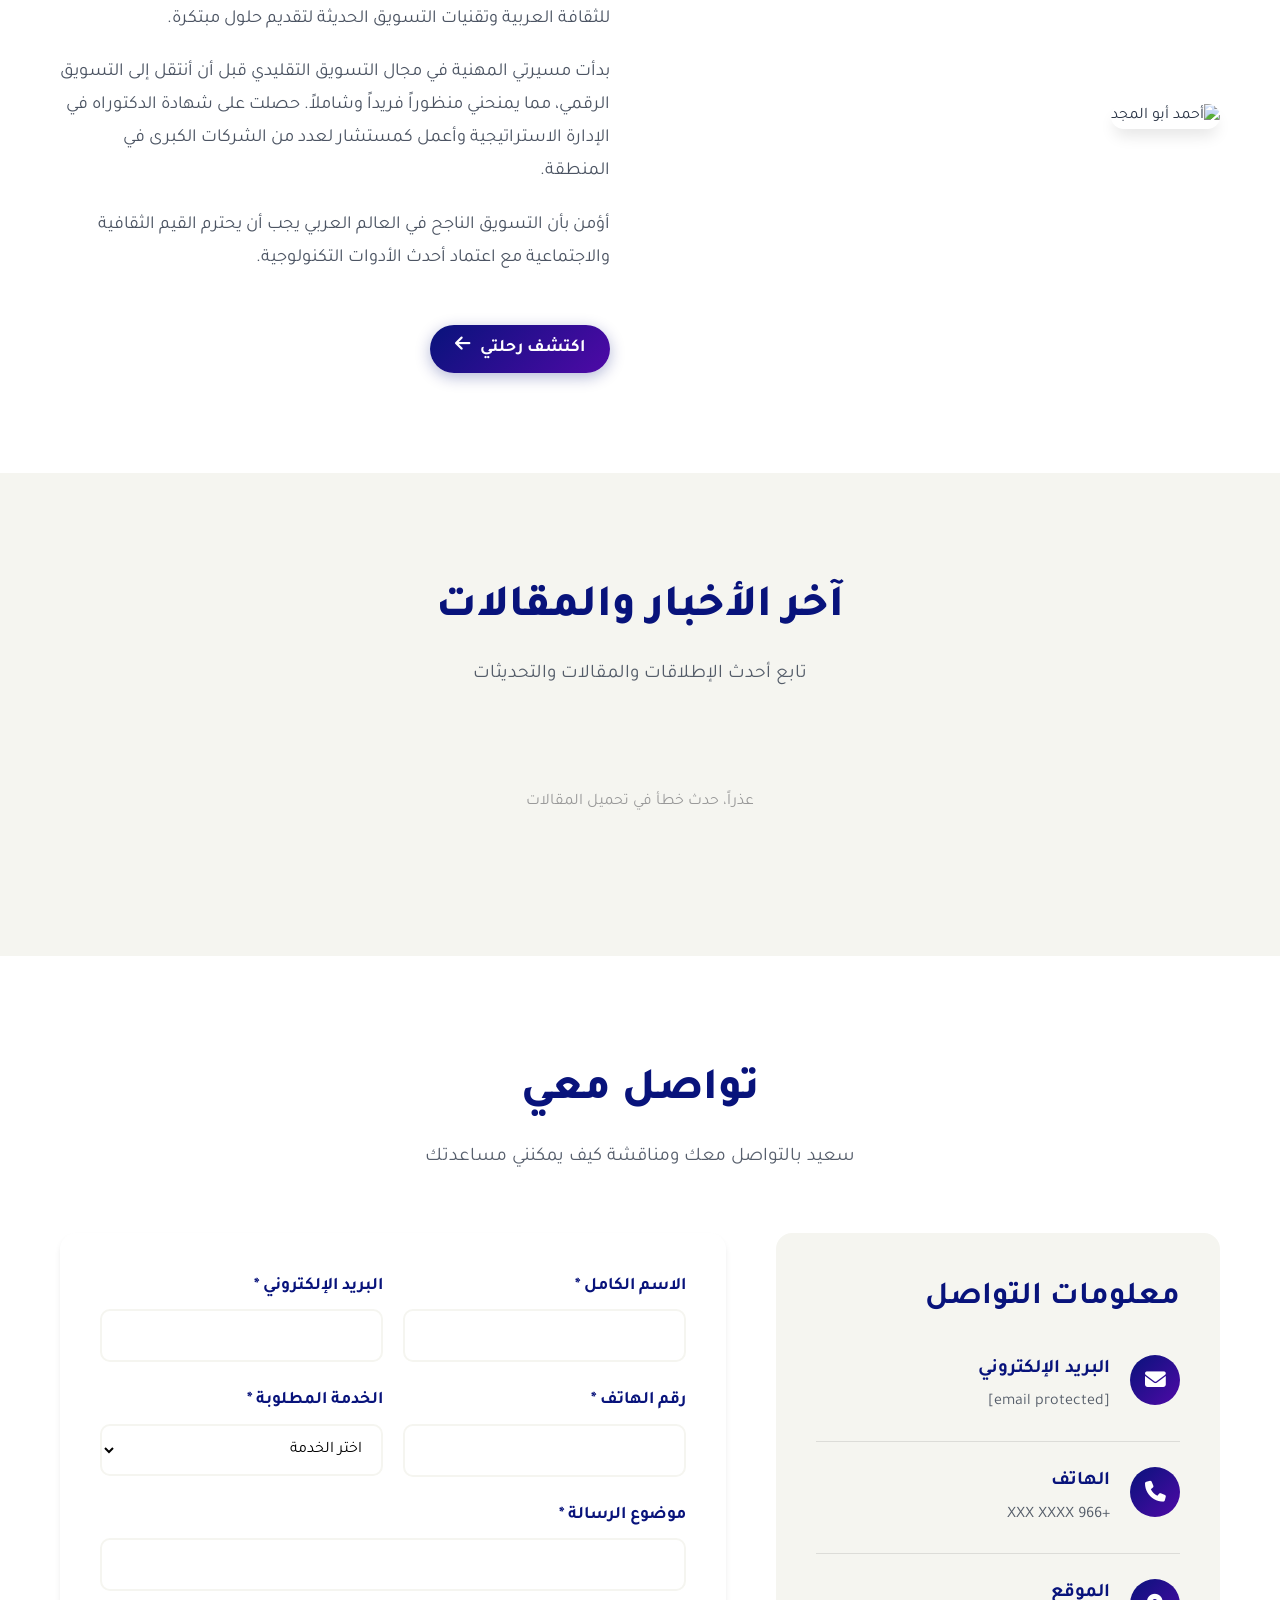
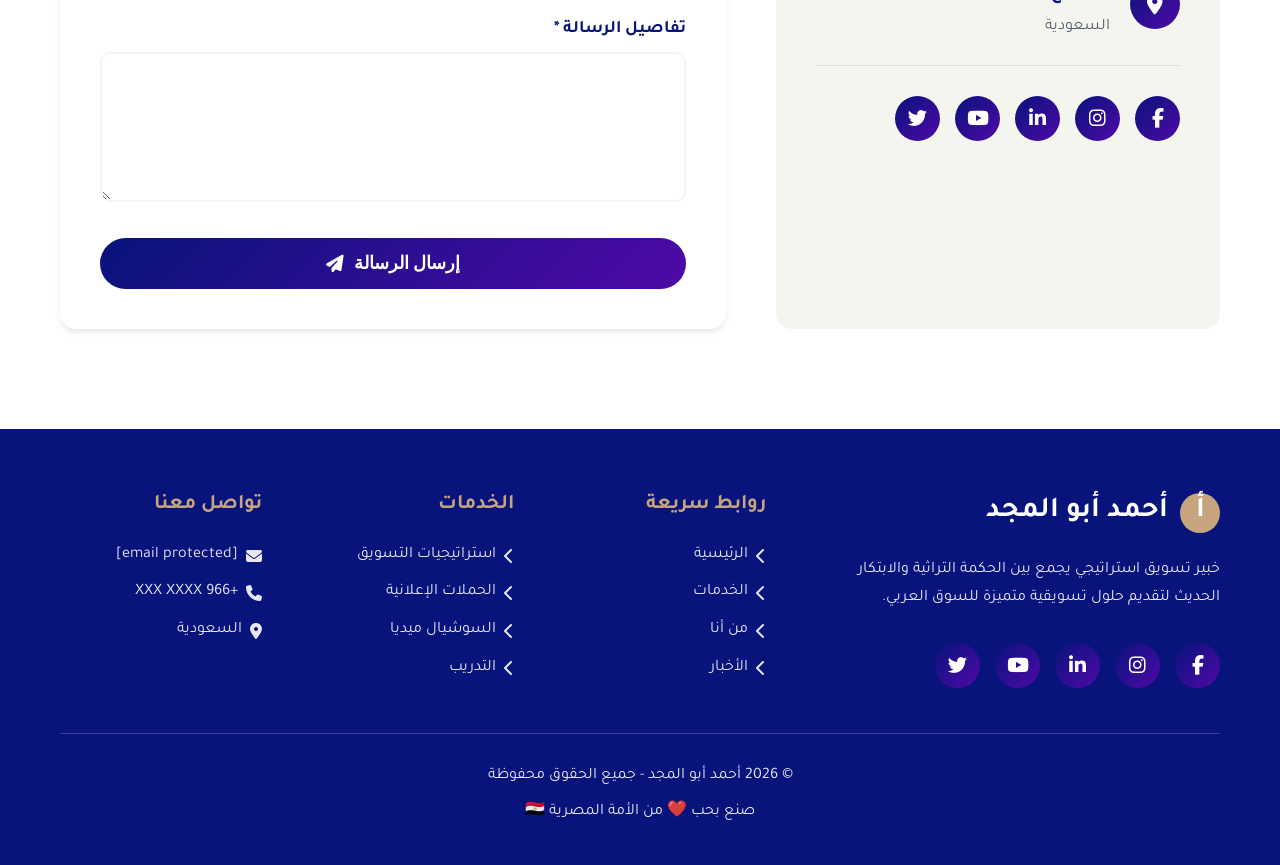
==== commit ca306e04: "Add timeline page with video background, life journey timeline, photo gallery and navigation links" ====
--- a/index.html
+++ b/index.html
@@ -866,6 +866,7 @@
                 <a href="#home" class="active">الرئيسية</a>
                 <a href="#services">الخدمات</a>
                 <a href="#about">من أنا</a>
+                <a href="timeline.html">رحلتي</a>
                 <a href="#news">الأخبار</a>
                 <a href="#contact">تواصل معي</a>
                 <a href="#contact" class="cta-button">احجز استشارة</a>
@@ -919,6 +920,10 @@
                         الكبرى في المنطقة.</p>
                     <p>أؤمن بأن التسويق الناجح في العالم العربي يجب أن يحترم القيم الثقافية والاجتماعية مع اعتماد أحدث
                         الأدوات التكنولوجية.</p>
+                    <a href="timeline.html" class="cta-button" style="display: inline-flex; margin-top: 30px; gap: 10px;">
+                        <span>اكتشف رحلتي</span>
+                        <i class="fas fa-arrow-left"></i>
+                    </a>
                 </div>
             </div>
         </div>
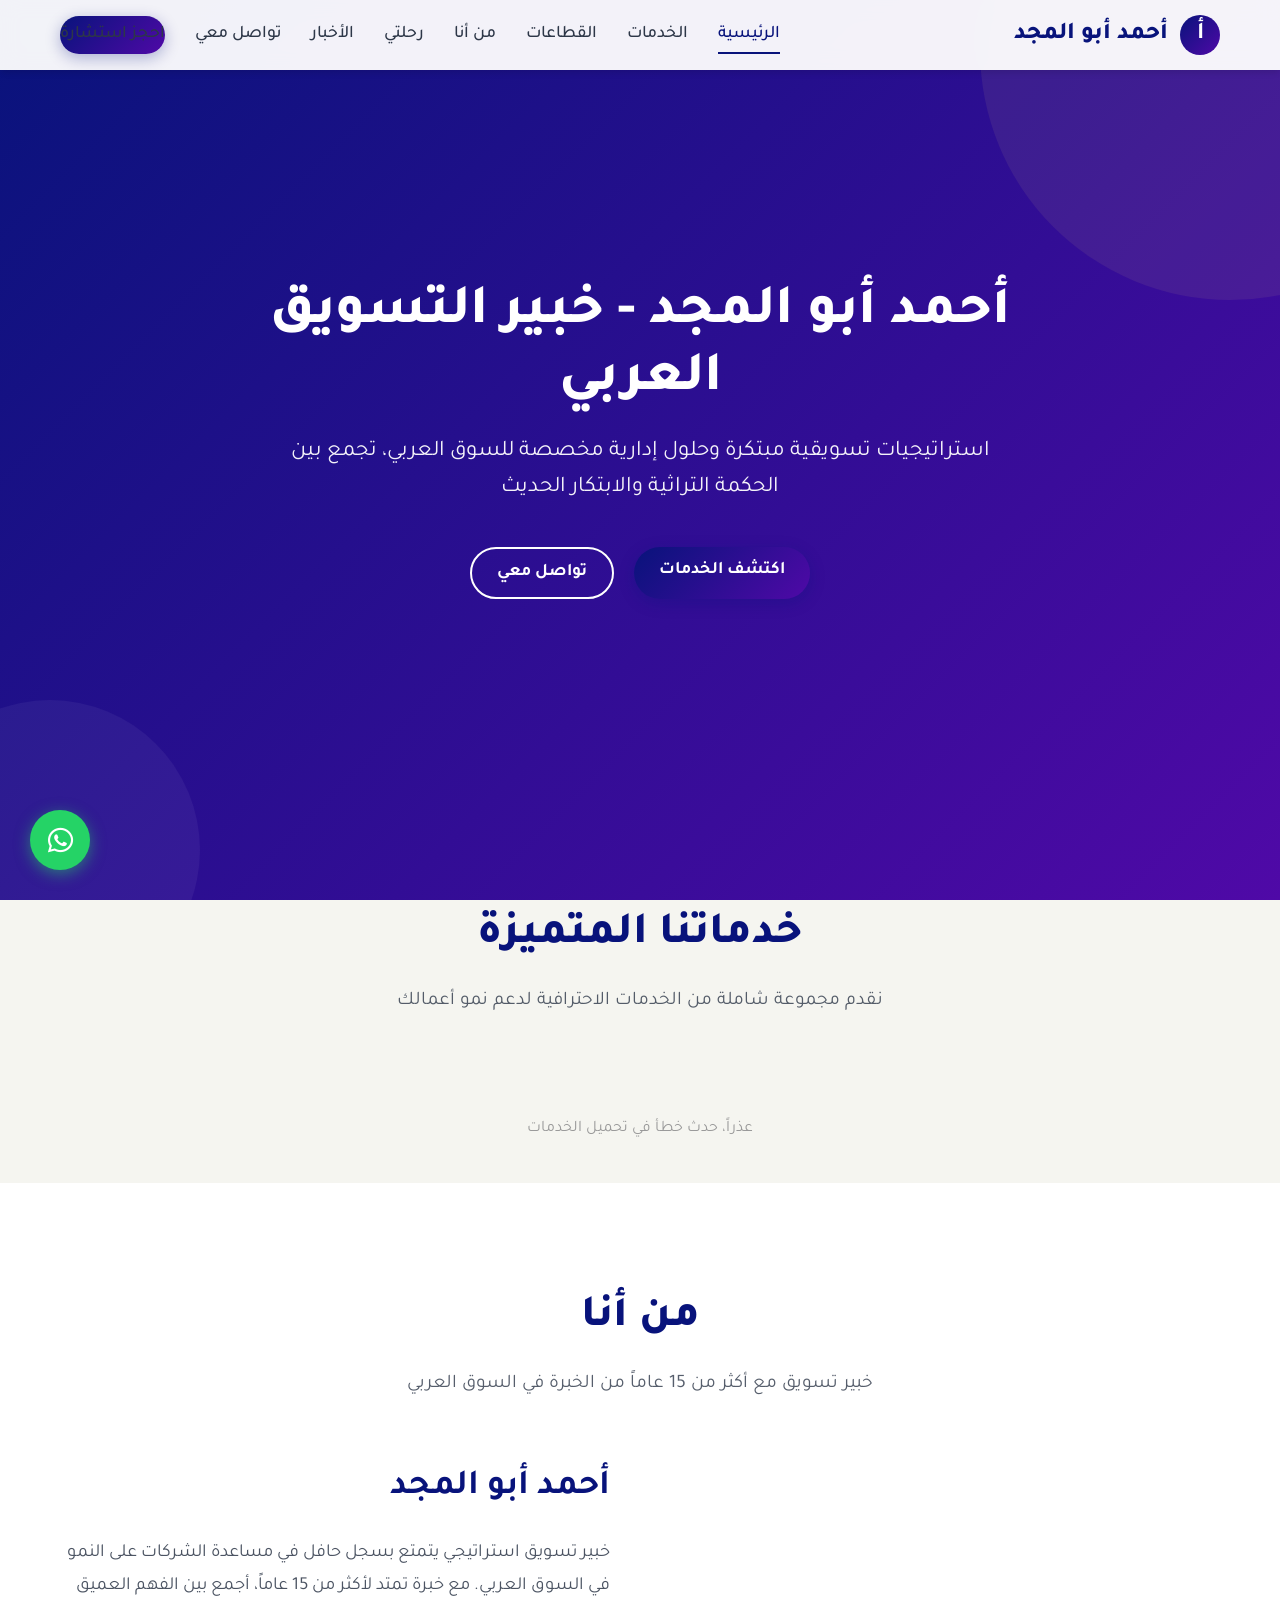
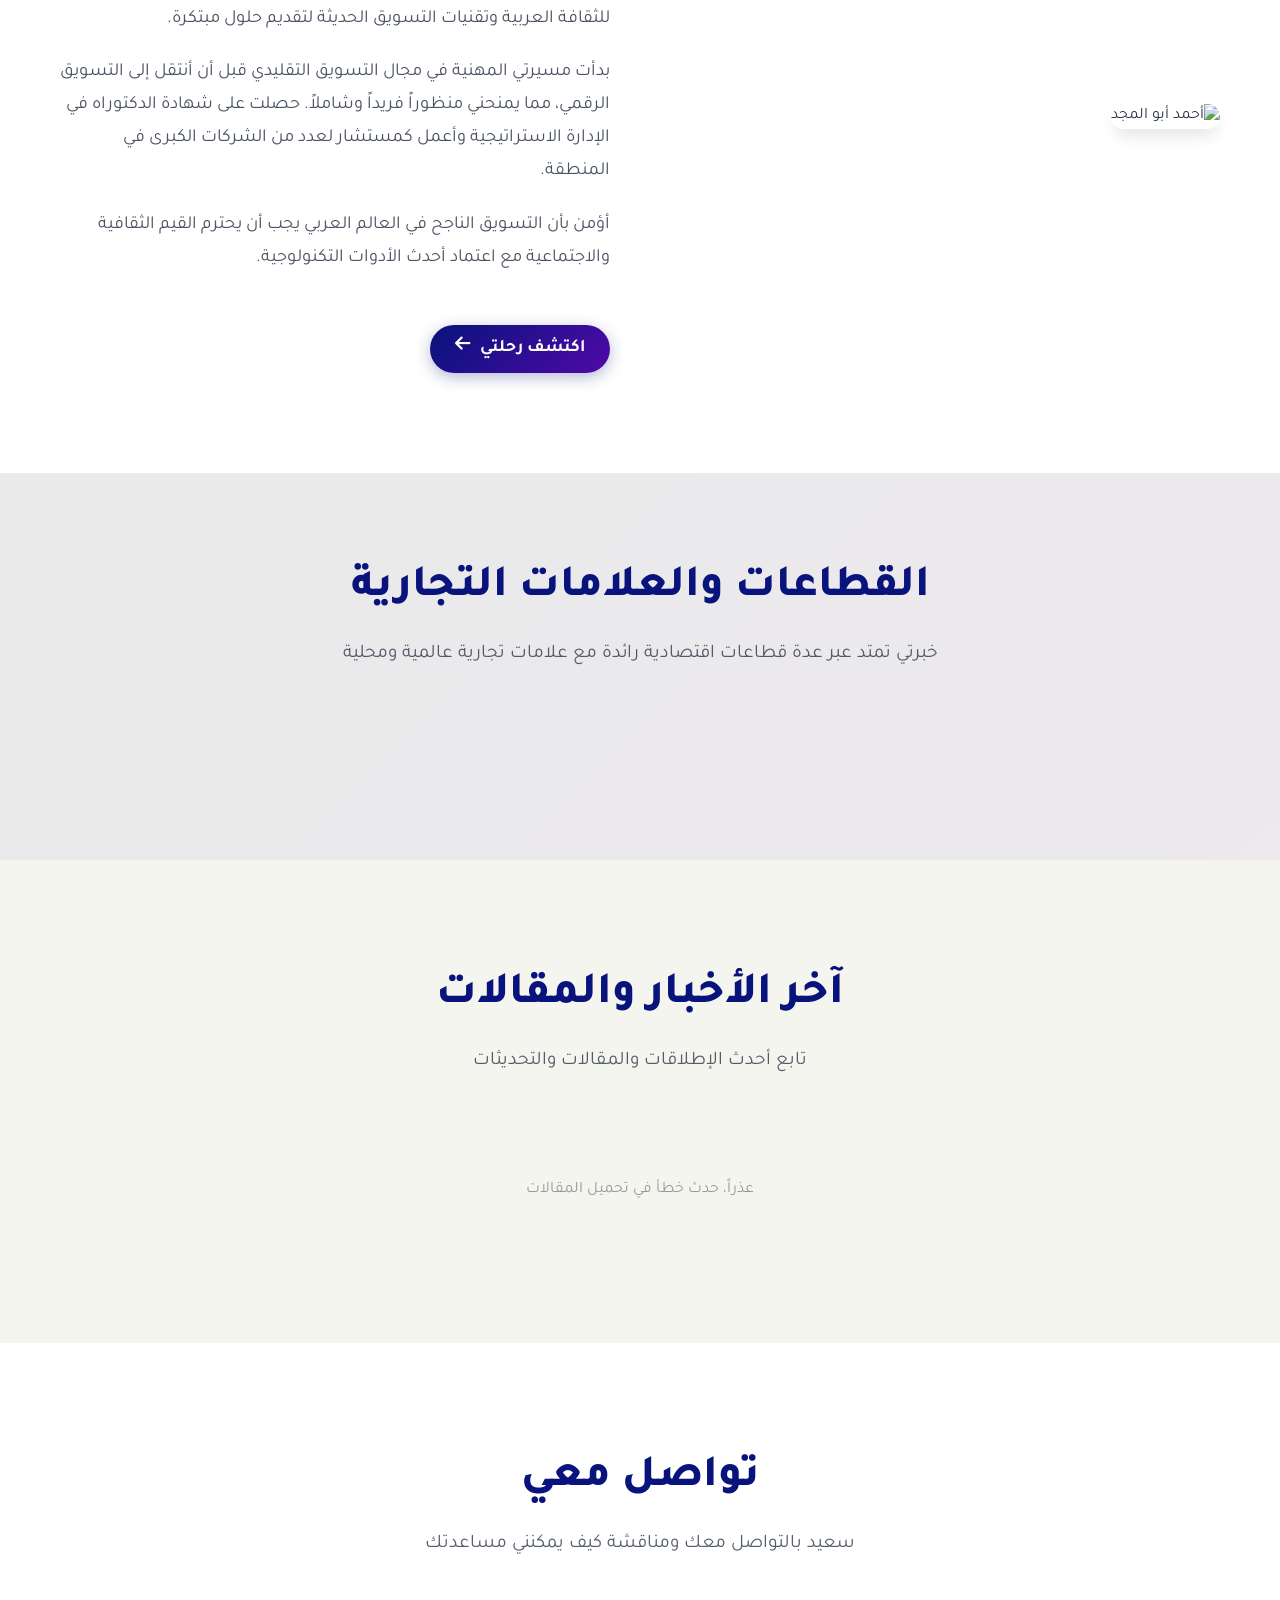
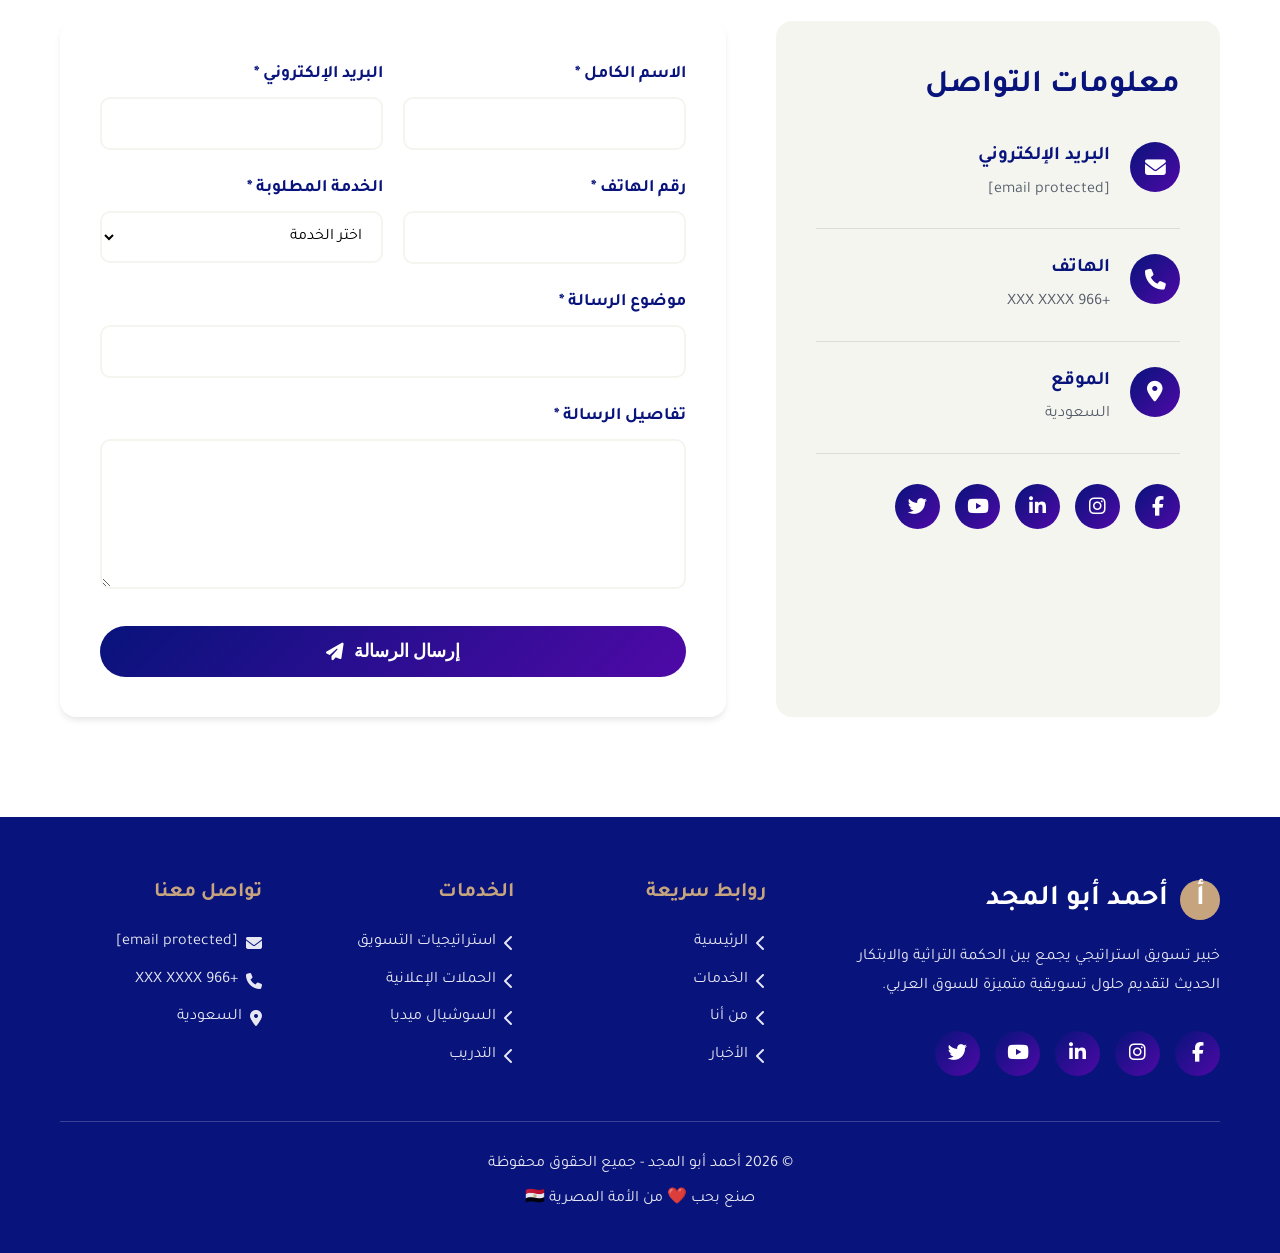
==== commit 7c50f913: "Add sectors/brands management, article & courses hubs, editor enhancements, image upload, API update" ====
--- a/index.html
+++ b/index.html
@@ -352,6 +352,160 @@
             opacity: 0.85;
         }
 
+        /* Sectors & Brands Section */
+        .sectors-section {
+            background: linear-gradient(135deg, rgba(8, 19, 123, 0.05) 0%, rgba(79, 9, 167, 0.05) 100%);
+            padding: 80px 0;
+        }
+
+        .sectors-container {
+            margin-top: 50px;
+        }
+
+        .sector-tabs {
+            display: flex;
+            gap: 15px;
+            margin-bottom: 50px;
+            flex-wrap: wrap;
+            justify-content: center;
+            align-items: center;
+        }
+
+        .sector-tab {
+            padding: 12px 24px;
+            border: 2px solid var(--primary-blue);
+            background: transparent;
+            color: var(--primary-blue);
+            border-radius: 25px;
+            font-weight: 600;
+            cursor: pointer;
+            transition: var(--transition);
+            font-family: 'Tajawal', sans-serif;
+            font-size: 1rem;
+        }
+
+        .sector-tab:hover {
+            background: var(--gradient-primary);
+            color: var(--white);
+            transform: translateY(-2px);
+            box-shadow: var(--shadow-md);
+        }
+
+        .sector-tab.active {
+            background: var(--gradient-primary);
+            color: var(--white);
+            box-shadow: var(--shadow-lg);
+        }
+
+        .sector-content {
+            display: none;
+            animation: fadeInScale 0.6s ease-out;
+        }
+
+        .sector-content.active {
+            display: block;
+        }
+
+        @keyframes fadeInScale {
+            from {
+                opacity: 0;
+                transform: scale(0.95);
+            }
+            to {
+                opacity: 1;
+                transform: scale(1);
+            }
+        }
+
+        .brands-grid {
+            display: grid;
+            grid-template-columns: repeat(auto-fit, minmax(200px, 1fr));
+            gap: 30px;
+            margin-top: 30px;
+        }
+
+        .brand-card {
+            background: var(--white);
+            border-radius: var(--border-radius);
+            padding: 30px;
+            text-align: center;
+            box-shadow: var(--shadow-sm);
+            transition: var(--transition);
+            cursor: pointer;
+            animation: slideInUp 0.6s ease-out;
+        }
+
+        @keyframes slideInUp {
+            from {
+                opacity: 0;
+                transform: translateY(30px);
+            }
+            to {
+                opacity: 1;
+                transform: translateY(0);
+            }
+        }
+
+        .brand-card:nth-child(1) { animation-delay: 0.1s; }
+        .brand-card:nth-child(2) { animation-delay: 0.2s; }
+        .brand-card:nth-child(3) { animation-delay: 0.3s; }
+        .brand-card:nth-child(4) { animation-delay: 0.4s; }
+        .brand-card:nth-child(5) { animation-delay: 0.5s; }
+        .brand-card:nth-child(6) { animation-delay: 0.6s; }
+
+        .brand-card:hover {
+            transform: translateY(-10px) scale(1.05);
+            box-shadow: var(--shadow-lg);
+        }
+
+        .brand-logo {
+            width: 100px;
+            height: 100px;
+            margin: 0 auto 20px;
+            background: var(--gradient-primary);
+            border-radius: 15px;
+            display: flex;
+            align-items: center;
+            justify-content: center;
+            font-size: 3rem;
+            color: var(--white);
+            transition: var(--transition);
+        }
+
+        .brand-card:hover .brand-logo {
+            transform: rotate(10deg) scale(1.1);
+            box-shadow: 0 10px 25px rgba(8, 19, 123, 0.3);
+        }
+
+        .brand-card img {
+            width: 100px;
+            height: 100px;
+            object-fit: contain;
+            margin: 0 auto 20px;
+        }
+
+        .brand-name {
+            font-size: 1.2rem;
+            font-weight: 700;
+            color: var(--primary-blue);
+            margin-bottom: 8px;
+        }
+
+        .brand-category {
+            font-size: 0.95rem;
+            color: var(--neutral-dark);
+            opacity: 0.7;
+            margin-bottom: 15px;
+        }
+
+        .brand-description {
+            font-size: 0.9rem;
+            color: var(--neutral-dark);
+            opacity: 0.8;
+            line-height: 1.5;
+            min-height: 40px;
+        }
+
         /* News/Articles Section */
         .news-section {
             background: var(--neutral-light);
@@ -865,6 +1019,7 @@
             <div class="nav-links" id="navLinks">
                 <a href="#home" class="active">الرئيسية</a>
                 <a href="#services">الخدمات</a>
+                <a href="#sectors">القطاعات</a>
                 <a href="#about">من أنا</a>
                 <a href="timeline.html">رحلتي</a>
                 <a href="#news">الأخبار</a>
@@ -929,6 +1084,25 @@
         </div>
     </section>
 
+    <!-- Sectors & Brands Section -->
+    <section id="sectors" class="sectors-section">
+        <div class="container">
+            <div class="section-title fade-in-up">
+                <h2>القطاعات والعلامات التجارية</h2>
+                <p>خبرتي تمتد عبر عدة قطاعات اقتصادية رائدة مع علامات تجارية عالمية ومحلية</p>
+            </div>
+
+            <div class="sectors-container">
+                <!-- Sector Tabs -->
+                <div class="sector-tabs fade-in-up">
+                       <div id="sectorTabs"></div>
+                </div>
+
+                    <div id="sectorContents"></div>
+            </div>
+        </div>
+    </section>
+
     <!-- News/Articles Section -->
     <section id="news" class="news-section">
         <div class="container">
@@ -1279,7 +1453,16 @@
                 }
 
                 grid.innerHTML = '';
-                data.articles.forEach(article => {
+                // If there are multiple articles with category article/news, show CTA to articles hub
+                const hubCount = data.articles.filter(a => a.category === 'article' || a.category === 'news').length;
+                if (hubCount > 0) {
+                    const hubCard = document.createElement('div');
+                    hubCard.className = 'news-card fade-in-up';
+                    hubCard.innerHTML = `<div class="news-content" style="text-align:center;padding:40px"><h3>المقالات والأخبار</h3><p>للاطلاع على جميع المقالات والأخبار، انتقل إلى مركز المقالات</p><a href="/articles.html" class="read-more">اذهب إلى مركز المقالات <i class="fas fa-arrow-left"></i></a></div>`;
+                    grid.appendChild(hubCard);
+                }
+
+                data.articles.filter(article => article.category !== 'article' && article.category !== 'news').forEach(article => {
                     const card = document.createElement('div');
                     card.className = 'news-card fade-in-up';
 
@@ -1457,6 +1640,144 @@
         // Run on load
         document.addEventListener('DOMContentLoaded', loadContactInfo);
 
+        // Sectors & Brands Functionality
+        document.addEventListener('DOMContentLoaded', function() {
+            const sectorTabs = document.querySelectorAll('.sector-tab');
+            const sectorContents = document.querySelectorAll('.sector-content');
+
+            sectorTabs.forEach(tab => {
+                tab.addEventListener('click', function() {
+                    const sector = this.getAttribute('data-sector');
+
+                    // Remove active class from all tabs
+                    sectorTabs.forEach(t => t.classList.remove('active'));
+                    // Add active class to clicked tab
+                    this.classList.add('active');
+
+                    // Hide all sector contents
+                    sectorContents.forEach(content => {
+                        content.classList.remove('active');
+                    });
+
+                    // Show selected sector content
+                    const selectedContent = document.querySelector(`[data-sector="${sector}"].sector-content`);
+                    if (selectedContent) {
+                        selectedContent.classList.add('active');
+
+                        // Trigger animations for brand cards
+                        const brandCards = selectedContent.querySelectorAll('.brand-card');
+                        brandCards.forEach((card, index) => {
+                            card.style.animationDelay = (index * 0.1) + 's';
+                        });
+
+                        // Observe newly added elements for fade-in animation
+                        brandCards.forEach(card => {
+                            observer.observe(card);
+                        });
+                    }
+                });
+            });
+
+            // Add hover effect to brand cards
+            document.addEventListener('mouseover', function(e) {
+                if (e.target.closest('.brand-card')) {
+                    e.target.closest('.brand-card').style.transform = 'translateY(-10px) scale(1.05)';
+                }
+            });
+
+            document.addEventListener('mouseout', function(e) {
+                if (e.target.closest('.brand-card')) {
+                    e.target.closest('.brand-card').style.transform = '';
+
+                        // Sectors & Brands Functionality - Load from API
+                        async function loadSectors() {
+                            try {
+                                const response = await fetch('/api/sectors.php');
+                                const data = await response.json();
+                
+                                if (!data.success || !data.sectors) {
+                                    console.error('Failed to load sectors');
+                                    return;
+                                }
+                
+                                const tabsContainer = document.getElementById('sectorTabs');
+                                const contentsContainer = document.getElementById('sectorContents');
+                
+                                if (!tabsContainer || !contentsContainer) return;
+                
+                                tabsContainer.innerHTML = '';
+                                contentsContainer.innerHTML = '';
+                
+                                // Create tabs and content containers
+                                data.sectors.forEach((sector, index) => {
+                                    // Create tab button
+                                    const tabBtn = document.createElement('button');
+                                    tabBtn.className = `sector-tab ${index === 0 ? 'active' : ''}`;
+                                    tabBtn.setAttribute('data-sector', sector.id);
+                                    tabBtn.innerHTML = `<i class="fas ${sector.icon}" style="margin-left: 8px;"></i> ${escapeHtml(sector.name_ar)}`;
+                                    tabBtn.addEventListener('click', function() {
+                                        switchTab(sector.id);
+                                    });
+                                    tabsContainer.appendChild(tabBtn);
+                    
+                                    // Create content container
+                                    const contentDiv = document.createElement('div');
+                                    contentDiv.className = `sector-content ${index === 0 ? 'active' : ''}`;
+                                    contentDiv.setAttribute('data-sector', sector.id);
+                    
+                                    // Create brands grid
+                                    const brandsGrid = document.createElement('div');
+                                    brandsGrid.className = 'brands-grid';
+                    
+                                    sector.brands.forEach((brand, brandIndex) => {
+                                        const brandCard = document.createElement('div');
+                                        brandCard.className = 'brand-card fade-in-up';
+                                        brandCard.style.animationDelay = (brandIndex * 0.1) + 's';
+                        
+                                        const logoGradient = `linear-gradient(135deg, ${brand.logo_color}, ${brand.logo_color_secondary})`;
+                        
+                                        brandCard.innerHTML = `
+                                            <div class="brand-logo" style="background: ${logoGradient};">
+                                                <i class="fas ${brand.icon}"></i>
+                                            </div>
+                                            <div class="brand-name">${escapeHtml(brand.name_ar)}</div>
+                                            <div class="brand-category">${escapeHtml(brand.category_ar)}</div>
+                                            <div class="brand-description">${escapeHtml(brand.description_ar)}</div>
+                                        `;
+                        
+                                        brandsGrid.appendChild(brandCard);
+                                        observer.observe(brandCard);
+                                    });
+                    
+                                    contentDiv.appendChild(brandsGrid);
+                                    contentsContainer.appendChild(contentDiv);
+                                });
+                
+                            } catch (e) {
+                                console.error('Failed to load sectors', e);
+                            }
+                        }
+        
+                        function switchTab(sectorId) {
+                            // Remove active from all tabs and contents
+                            document.querySelectorAll('.sector-tab').forEach(t => t.classList.remove('active'));
+                            document.querySelectorAll('.sector-content').forEach(c => c.classList.remove('active'));
+            
+                            // Add active to selected tab and content
+                            document.querySelector(`[data-sector="${sectorId}"].sector-tab`).classList.add('active');
+                            document.querySelector(`[data-sector="${sectorId}"].sector-content`).classList.add('active');
+                        }
+        
+                        // Load sectors when page loads
+                        if (document.readyState === 'loading') {
+                            document.addEventListener('DOMContentLoaded', loadSectors);
+                        } else {
+                            loadSectors();
+                        }
+                }
+            });
+        });
+
     </script>
 </body>
 
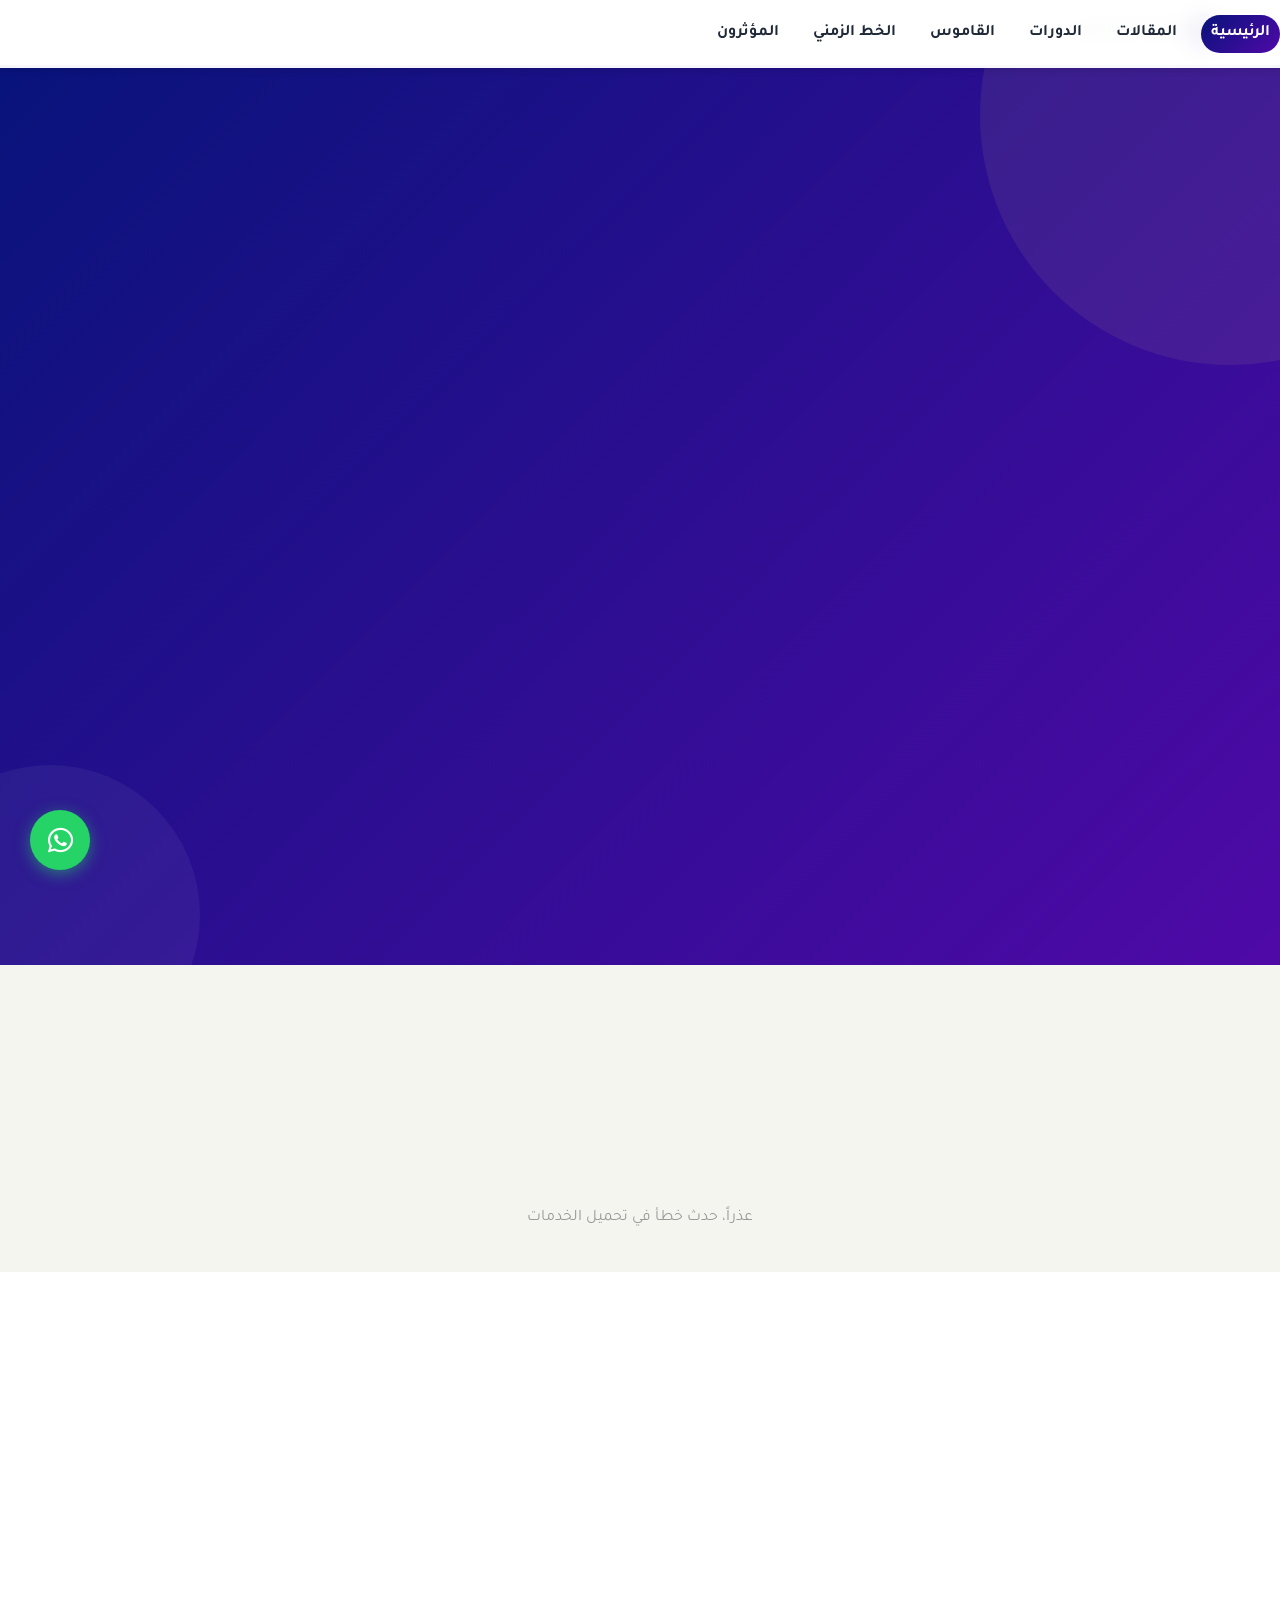
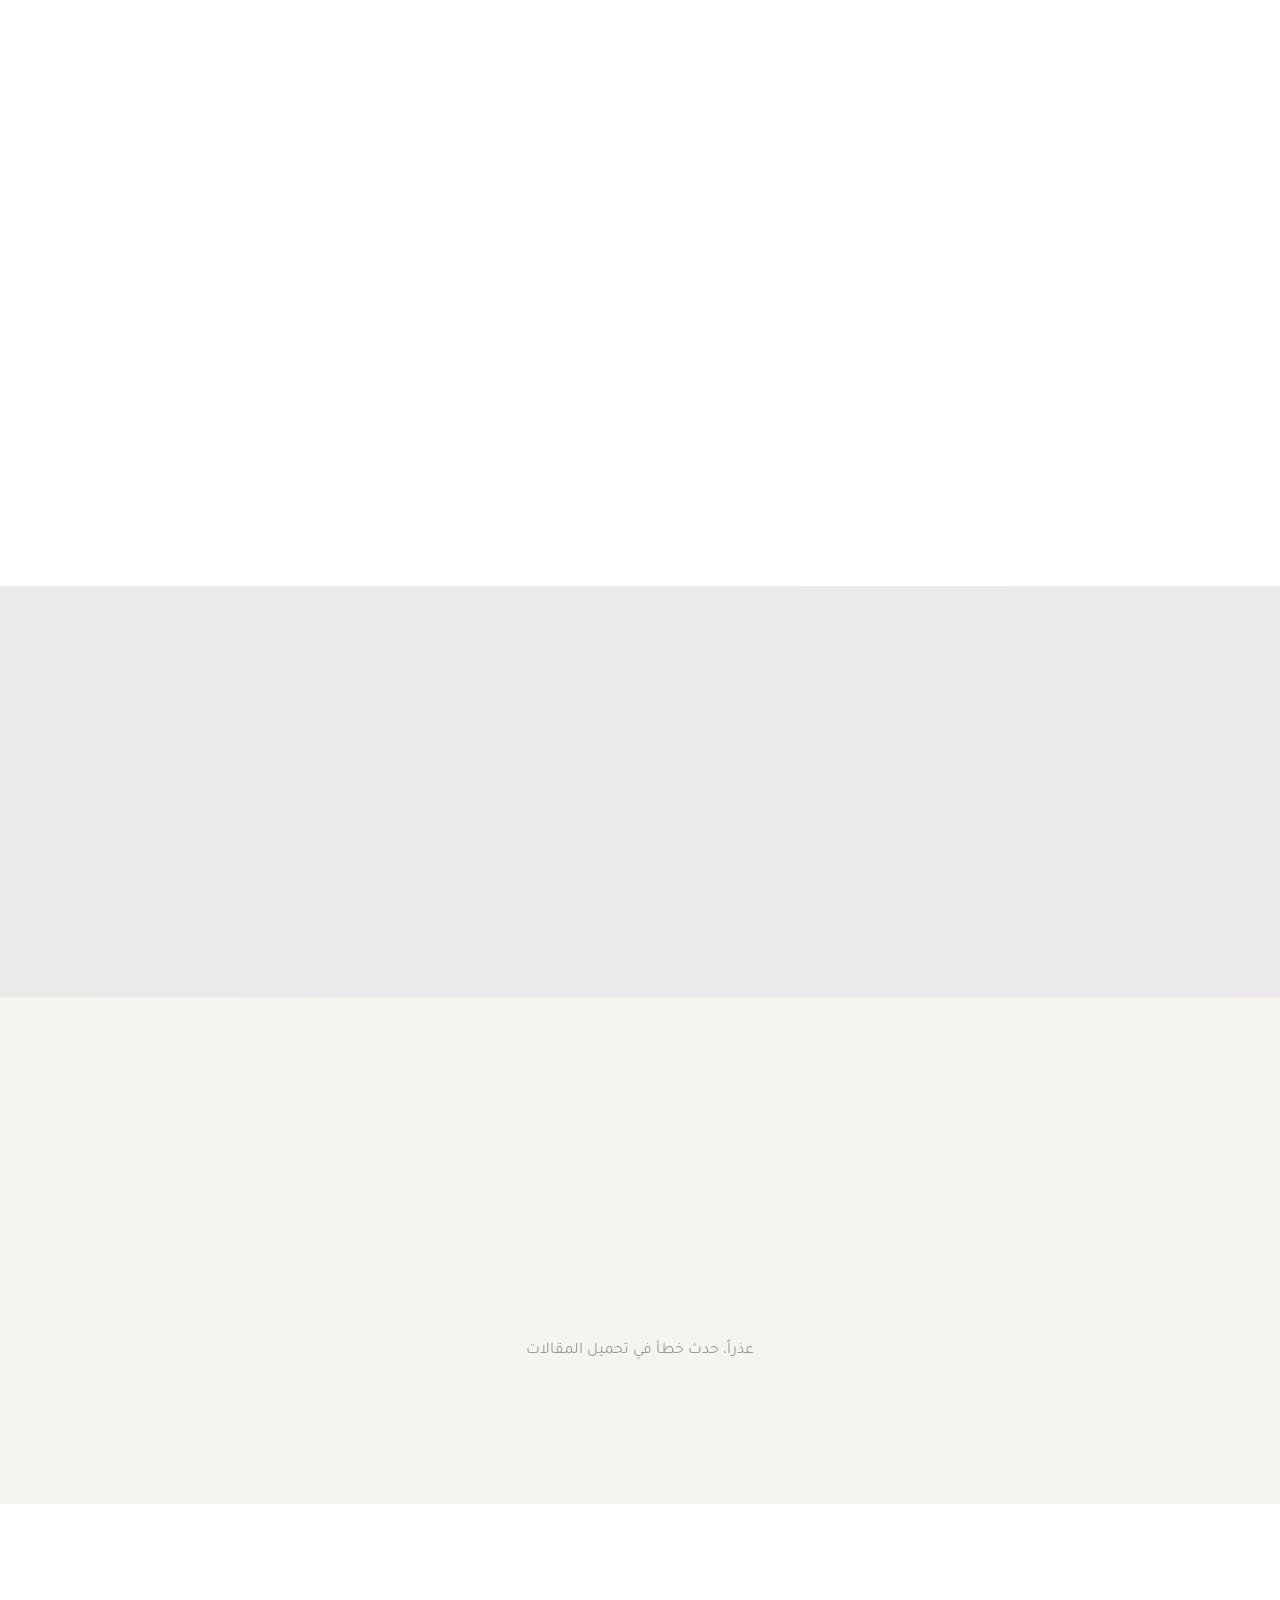
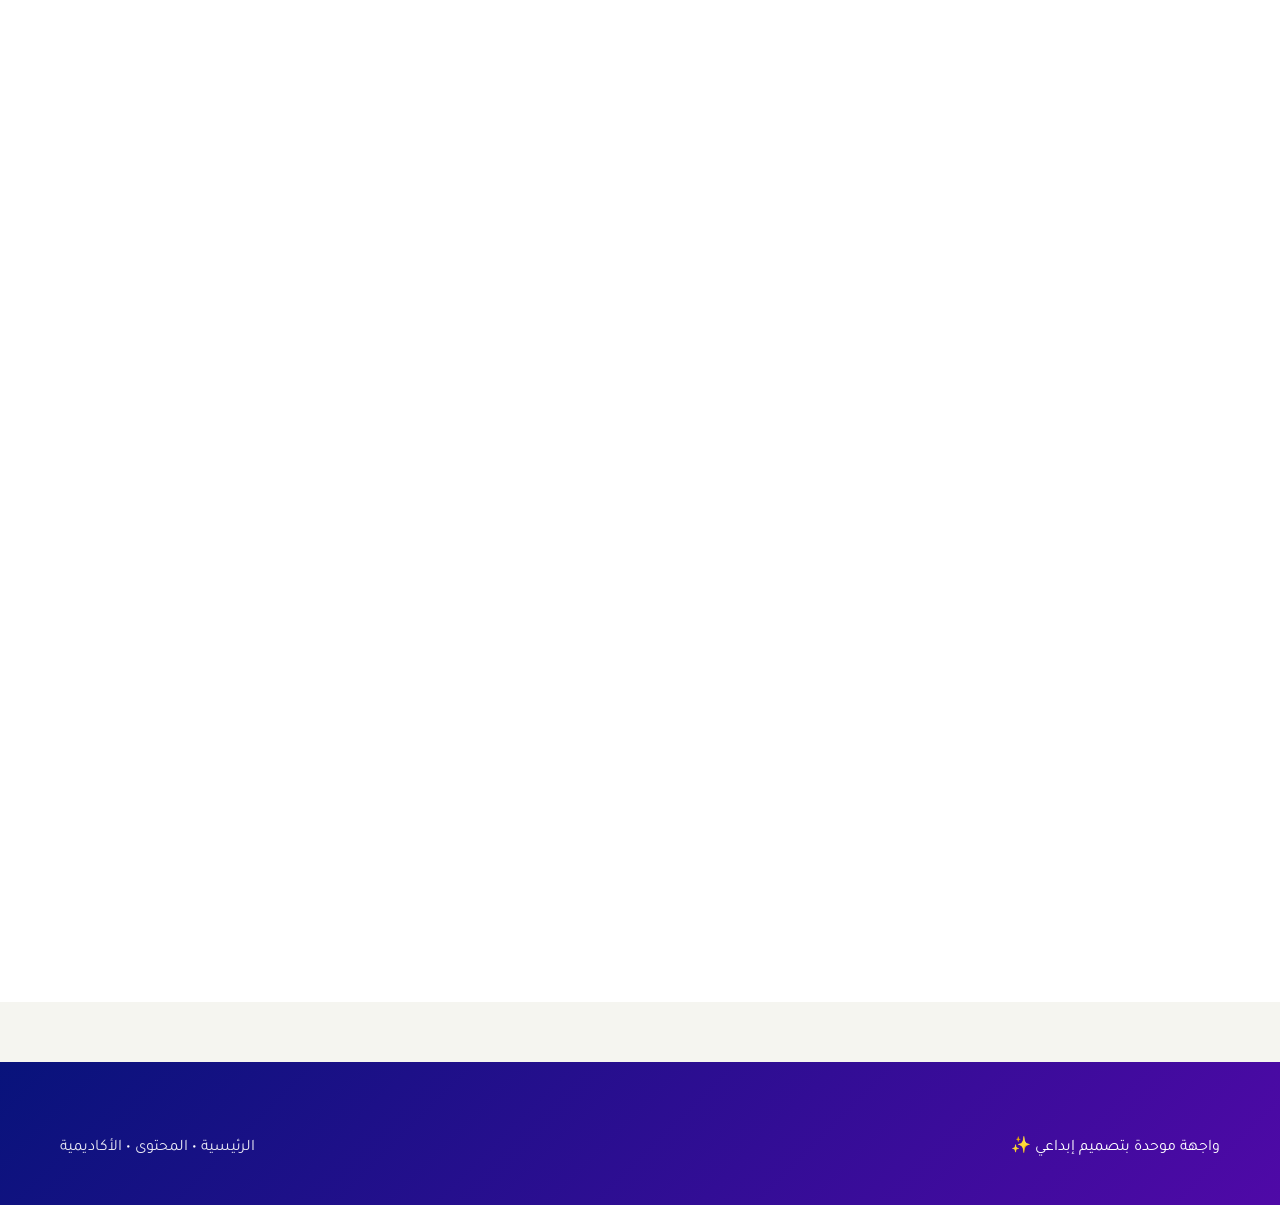
==== commit 5b919f6c: "Merge pull request #1 from ahmadgamalali/codex/enhance-public-header-and-footer-design Unify public " ====
--- a/index.html
+++ b/index.html
@@ -1001,33 +1001,12 @@
             transform: translateY(0);
         }
     </style>
+    <link rel="stylesheet" href="/static/css/site-layout.css">
 </head>
 
 <body>
+    <div id="site-header"></div>
     <!-- Navigation -->
-    <nav>
-        <div class="container nav-container">
-            <a href="#" class="logo">
-                <div class="logo-icon">أ</div>
-                <span>أحمد أبو المجد</span>
-            </a>
-
-            <button class="mobile-toggle" id="mobileToggle">
-                <i class="fas fa-bars"></i>
-            </button>
-
-            <div class="nav-links" id="navLinks">
-                <a href="#home" class="active">الرئيسية</a>
-                <a href="#services">الخدمات</a>
-                <a href="#sectors">القطاعات</a>
-                <a href="#about">من أنا</a>
-                <a href="timeline.html">رحلتي</a>
-                <a href="#news">الأخبار</a>
-                <a href="#contact">تواصل معي</a>
-                <a href="#contact" class="cta-button">احجز استشارة</a>
-            </div>
-        </div>
-    </nav>
 
     <!-- Hero Section -->
     <section class="hero" id="home">
@@ -1228,63 +1207,7 @@
     </section>
 
     <!-- Footer -->
-    <footer>
-        <div class="container">
-            <div class="footer-content">
-                <div class="footer-about">
-                    <h3>
-                        <div class="footer-logo-icon">أ</div>
-                        أحمد أبو المجد
-                    </h3>
-                    <p>خبير تسويق استراتيجي يجمع بين الحكمة التراثية والابتكار الحديث لتقديم حلول تسويقية متميزة للسوق
-                        العربي.</p>
-                    <div class="social-links">
-                        <a href="#" class="social-link"><i class="fab fa-facebook-f"></i></a>
-                        <a href="#" class="social-link"><i class="fab fa-instagram"></i></a>
-                        <a href="#" class="social-link"><i class="fab fa-linkedin-in"></i></a>
-                        <a href="#" class="social-link"><i class="fab fa-youtube"></i></a>
-                        <a href="#" class="social-link"><i class="fab fa-twitter"></i></a>
-                    </div>
-                </div>
-
-                <div class="footer-section">
-                    <h4>روابط سريعة</h4>
-                    <ul class="footer-links">
-                        <li><a href="#home"><i class="fas fa-chevron-left"></i> الرئيسية</a></li>
-                        <li><a href="#services"><i class="fas fa-chevron-left"></i> الخدمات</a></li>
-                        <li><a href="#about"><i class="fas fa-chevron-left"></i> من أنا</a></li>
-                        <li><a href="#news"><i class="fas fa-chevron-left"></i> الأخبار</a></li>
-                    </ul>
-                </div>
-
-                <div class="footer-section">
-                    <h4>الخدمات</h4>
-                    <ul class="footer-links">
-                        <li><a href="#"><i class="fas fa-chevron-left"></i> استراتيجيات التسويق</a></li>
-                        <li><a href="#"><i class="fas fa-chevron-left"></i> الحملات الإعلانية</a></li>
-                        <li><a href="#"><i class="fas fa-chevron-left"></i> السوشيال ميديا</a></li>
-                        <li><a href="#"><i class="fas fa-chevron-left"></i> التدريب</a></li>
-                    </ul>
-                </div>
-
-                <div class="footer-section">
-                    <h4>تواصل معنا</h4>
-                    <ul class="footer-links">
-                        <li><a href="/cdn-cgi/l/email-protection#0a6b62676f6e4a6b687f676b606e24696567"><i class="fas fa-envelope"></i>
-                                <span class="__cf_email__" data-cfemail="26474e4b4342664744534b474c420845494b">[email&#160;protected]</span></a>
-                        </li>
-                        <li><a href="tel:+966XXXXXXXXX"><i class="fas fa-phone"></i> +966 XXX XXXX</a></li>
-                        <li><a href="#"><i class="fas fa-map-marker-alt"></i> السعودية</a></li>
-                    </ul>
-                </div>
-            </div>
-
-            <div class="footer-bottom">
-                <p>© 2026 أحمد أبو المجد - جميع الحقوق محفوظة</p>
-                <p>صنع بحب ❤️ من الأمة المصرية 🇪🇬</p>
-            </div>
-        </div>
-    </footer>
+    <div id="site-footer"></div>
 
     <!-- WhatsApp Float Button -->
     <a href="https://wa.me/966XXXXXXXXX" class="whatsapp-float" target="_blank" title="تواصل عبر واتساب">
@@ -1779,6 +1702,7 @@
         });
 
     </script>
+    <script src="/static/js/site-layout.js"></script>
 </body>
 
 </html>
--- a/static/css/site-layout.css
+++ b/static/css/site-layout.css
@@ -0,0 +1,30 @@
+:root {
+  --site-primary: #08137b;
+  --site-secondary: #4f09a7;
+  --site-gold: #c5a47e;
+  --site-text: #1f2937;
+  --site-bg: #f5f5f0;
+}
+.site-shell-header {
+  position: sticky;
+  top: 0;
+  z-index: 2000;
+  background: rgba(255,255,255,.95);
+  backdrop-filter: blur(10px);
+  border-bottom: 1px solid rgba(8,19,123,.08);
+}
+.site-shell-header .inner,
+.site-shell-footer .inner { max-width: 1200px; margin: 0 auto; padding: 14px 20px; }
+.site-brand { display:flex; align-items:center; gap:10px; text-decoration:none; color:var(--site-primary); font-weight:800; }
+.site-brand i { background: linear-gradient(135deg,var(--site-primary),var(--site-secondary)); color:#fff; width:36px; height:36px; border-radius:50%; display:grid; place-items:center; }
+.site-top { display:flex; justify-content:space-between; align-items:center; gap:20px; }
+.site-links { display:flex; flex-wrap:wrap; gap:14px; }
+.site-links a { color:var(--site-text); text-decoration:none; font-weight:600; padding:6px 10px; border-radius:999px; }
+.site-links a.active,.site-links a:hover { background:linear-gradient(135deg,var(--site-primary),var(--site-secondary)); color:#fff; }
+.site-shell-footer { margin-top: 60px; background: linear-gradient(135deg,var(--site-primary),var(--site-secondary)); color:#fff; }
+.site-shell-footer .inner { display:flex; justify-content:space-between; gap:20px; align-items:center; flex-wrap:wrap; }
+.site-shell-footer a { color:#fff; text-decoration:none; opacity:.9; }
+.site-shell-footer a:hover { opacity:1; }
+body.with-shared-layout { background: var(--site-bg); }
+body.with-shared-layout main, body.with-shared-layout .container { margin-top: 24px; }
+@media (max-width: 768px){ .site-top{flex-direction:column; align-items:flex-start;} }
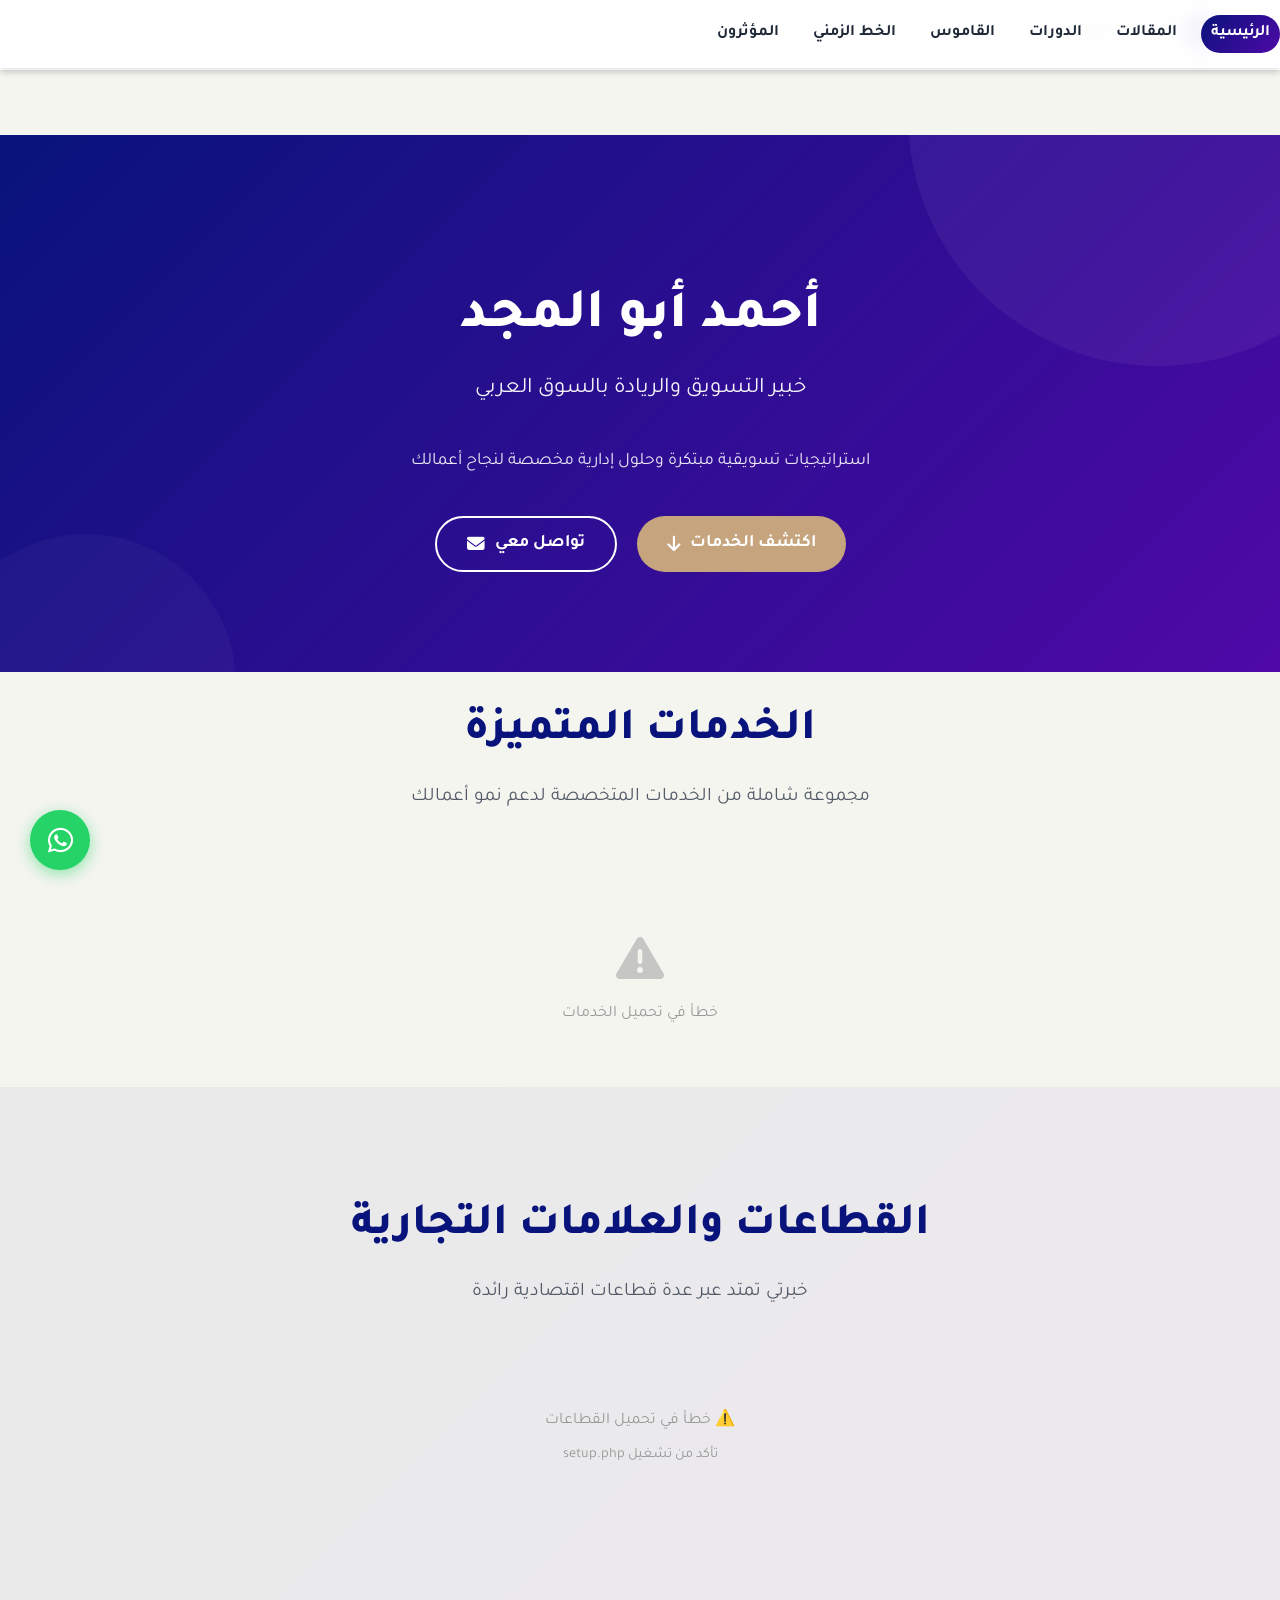
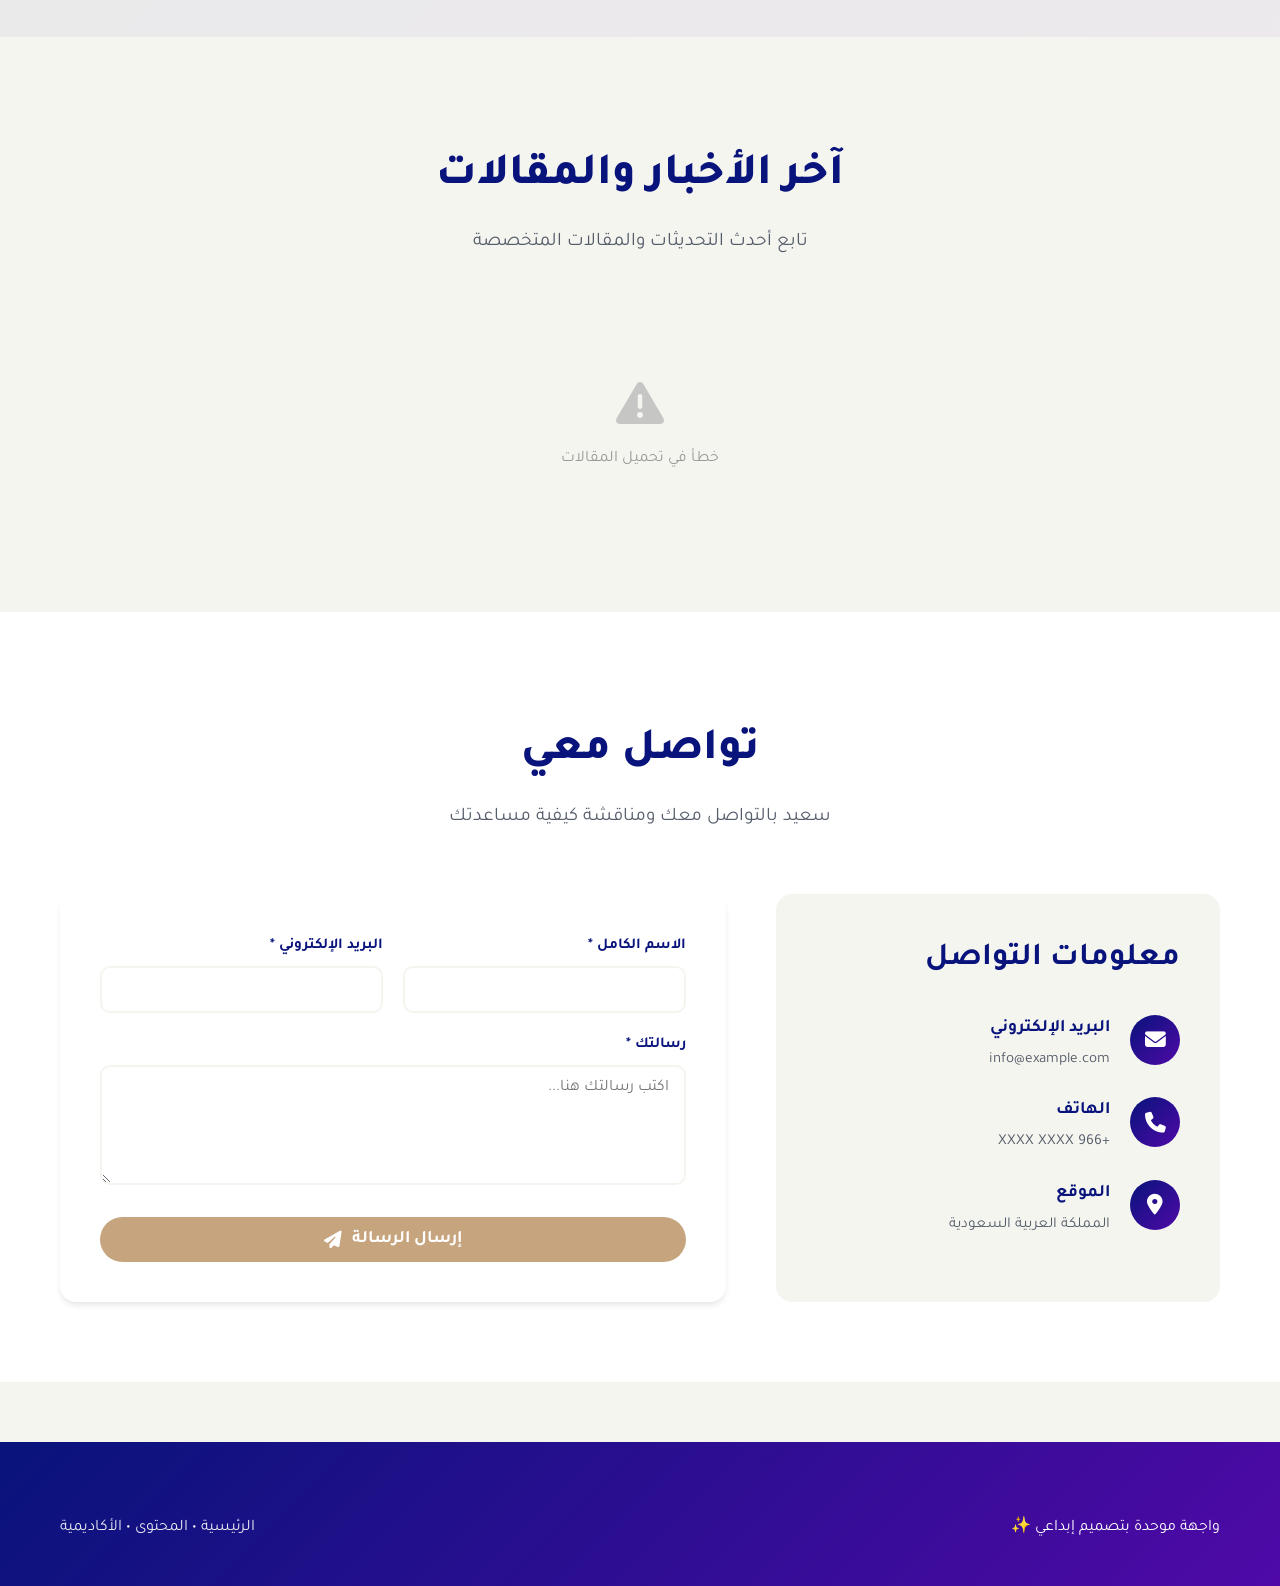
==== commit d7eab74c: "🔧 Fix sectors API and improve error handling in loadSectors function - Fixed duplicate closing PHP t" ====
--- a/index.html
+++ b/index.html
@@ -47,7 +47,7 @@
             padding: 0 20px;
         }
 
-        /* Navigation */
+        /* Navigation Bar */
         nav {
             position: fixed;
             top: 0;
@@ -65,6 +65,9 @@
             display: flex;
             justify-content: space-between;
             align-items: center;
+            max-width: 1200px;
+            margin: 0 auto;
+            padding: 0 20px;
         }
 
         .logo {
@@ -93,118 +96,65 @@
             display: flex;
             gap: 30px;
             align-items: center;
+            list-style: none;
         }
 
         .nav-links a {
             color: var(--neutral-dark);
             text-decoration: none;
             font-weight: 500;
-            font-size: 1.1rem;
             transition: var(--transition);
-            position: relative;
-            padding: 5px 0;
+            font-size: 0.95rem;
         }
 
         .nav-links a:hover,
         .nav-links a.active {
             color: var(--primary-blue);
-        }
-
-        .nav-links a::after {
-            content: '';
-            position: absolute;
-            bottom: 0;
-            right: 0;
-            width: 0;
-            height: 2px;
-            background: var(--primary-blue);
-            transition: var(--transition);
-        }
-
-        .nav-links a:hover::after,
-        .nav-links a.active::after {
-            width: 100%;
-            left: 0;
-            right: auto;
-        }
-
-        .cta-button {
-            background: var(--gradient-primary);
-            color: var(--white);
-            border: none;
-            padding: 10px 25px;
-            border-radius: 50px;
             font-weight: 700;
-            font-size: 1.1rem;
-            cursor: pointer;
-            transition: var(--transition);
-            box-shadow: 0 4px 15px rgba(8, 19, 123, 0.3);
-            text-decoration: none;
-            display: inline-block;
-        }
-
-        .cta-button:hover {
-            transform: translateY(-2px);
-            box-shadow: 0 6px 20px rgba(8, 19, 123, 0.4);
-        }
-
-        .mobile-toggle {
+        }
+
+        .mobile-menu-btn {
             display: none;
             background: none;
             border: none;
-            color: var(--primary-blue);
             font-size: 1.5rem;
             cursor: pointer;
+            color: var(--primary-blue);
         }
 
         /* Hero Section */
-        .hero {
-            height: 100vh;
-            background: linear-gradient(135deg, var(--primary-blue) 0%, var(--secondary-purple) 100%);
+        section.hero {
+            background: var(--gradient-primary);
             color: var(--white);
-            display: flex;
-            align-items: center;
-            justify-content: center;
+            padding: 150px 40px 100px;
             text-align: center;
+            margin-top: 70px;
             position: relative;
             overflow: hidden;
-            padding-top: 80px;
         }
 
         .hero::before {
             content: '';
             position: absolute;
+            top: -50%;
+            right: -10%;
             width: 500px;
             height: 500px;
-            background: rgba(197, 164, 126, 0.1);
+            background: rgba(255, 255, 255, 0.05);
             border-radius: 50%;
-            top: -200px;
-            right: -200px;
-            animation: float 20s infinite ease-in-out;
+            animation: float 6s ease-in-out infinite;
         }
 
         .hero::after {
             content: '';
             position: absolute;
+            bottom: -30%;
+            left: -5%;
             width: 300px;
             height: 300px;
-            background: rgba(255, 255, 255, 0.05);
+            background: rgba(255, 255, 255, 0.03);
             border-radius: 50%;
-            bottom: -100px;
-            left: -100px;
-            animation: float 15s infinite ease-in-out reverse;
-        }
-
-        @keyframes float {
-
-            0%,
-            100% {
-                transform: translate(0, 0) rotate(0deg);
-            }
-
-            50% {
-                transform: translate(20px, 20px) rotate(5deg);
-            }
+            animation: float 8s ease-in-out infinite reverse;
         }
 
         .hero-content {
@@ -212,7 +162,6 @@
             margin: 0 auto;
             position: relative;
             z-index: 2;
-            padding: 0 20px;
         }
 
         .hero h1 {
@@ -220,12 +169,14 @@
             font-weight: 800;
             margin-bottom: 20px;
             line-height: 1.2;
+            animation: slideInDown 0.8s ease;
         }
 
         .hero p {
             font-size: 1.4rem;
             margin-bottom: 40px;
             opacity: 0.95;
+            animation: slideInUp 0.8s ease;
         }
 
         .hero-buttons {
@@ -233,44 +184,96 @@
             gap: 20px;
             justify-content: center;
             flex-wrap: wrap;
-        }
-
-        .secondary-button {
-            background: transparent;
-            color: var(--white);
-            border: 2px solid var(--white);
-            padding: 10px 25px;
+            animation: slideInUp 1s ease;
+        }
+
+        .btn {
+            padding: 12px 30px;
             border-radius: 50px;
             font-weight: 700;
             font-size: 1.1rem;
             cursor: pointer;
             transition: var(--transition);
             text-decoration: none;
-            display: inline-block;
-        }
-
-        .secondary-button:hover {
+            display: inline-flex;
+            align-items: center;
+            gap: 10px;
+            border: none;
+            font-family: 'Tajawal', sans-serif;
+        }
+
+        .btn-primary {
+            background: var(--accent-gold);
+            color: var(--white);
+        }
+
+        .btn-primary:hover {
+            transform: translateY(-3px);
+            box-shadow: var(--shadow-lg);
+            background: #b8945a;
+        }
+
+        .btn-secondary {
+            background: transparent;
+            color: var(--white);
+            border: 2px solid var(--white);
+        }
+
+        .btn-secondary:hover {
             background: rgba(255, 255, 255, 0.1);
-        }
-
-        /* Section Styles */
+            transform: translateY(-3px);
+        }
+
+        @keyframes float {
+            0%, 100% { transform: translateY(0px); }
+            50% { transform: translateY(20px); }
+        }
+
+        @keyframes slideInDown {
+            from {
+                opacity: 0;
+                transform: translateY(-30px);
+            }
+            to {
+                opacity: 1;
+                transform: translateY(0);
+            }
+        }
+
+        @keyframes slideInUp {
+            from {
+                opacity: 0;
+                transform: translateY(30px);
+            }
+            to {
+                opacity: 1;
+                transform: translateY(0);
+            }
+        }
+
+        @keyframes fadeIn {
+            from { opacity: 0; }
+            to { opacity: 1; }
+        }
+
+        /* Sections */
         section {
-            padding: 100px 0;
-        }
-
-        .section-title {
+            padding: 80px 0;
+        }
+
+        .section-header {
             text-align: center;
             margin-bottom: 60px;
         }
 
-        .section-title h2 {
+        .section-header h2 {
             font-size: 2.8rem;
             font-weight: 800;
             margin-bottom: 15px;
             color: var(--primary-blue);
         }
 
-        .section-title p {
+        .section-header p {
             font-size: 1.2rem;
             color: var(--neutral-dark);
             opacity: 0.8;
@@ -320,46 +323,103 @@
             line-height: 1.8;
         }
 
-        /* About Section */
-        .about-section {
+        /* News Grid */
+        .news-section {
+            background: var(--neutral-light);
+        }
+
+        .news-grid {
+            display: grid;
+            grid-template-columns: repeat(auto-fit, minmax(350px, 1fr));
+            gap: 30px;
+            margin-top: 50px;
+        }
+
+        .news-card {
             background: var(--white);
-        }
-
-        .about-content {
-            display: grid;
-            grid-template-columns: 1fr 1fr;
-            gap: 60px;
+            border-radius: var(--border-radius);
+            overflow: hidden;
+            box-shadow: var(--shadow-sm);
+            transition: var(--transition);
+            animation: fadeIn 0.6s ease;
+        }
+
+        .news-card:hover {
+            transform: translateY(-5px);
+            box-shadow: var(--shadow-md);
+        }
+
+        .news-image {
+            width: 100%;
+            height: 220px;
+            background: var(--gradient-primary);
+            position: relative;
+            overflow: hidden;
+        }
+
+        .news-image img {
+            width: 100%;
+            height: 100%;
+            object-fit: cover;
+        }
+
+        .news-badge {
+            position: absolute;
+            top: 15px;
+            right: 15px;
+            background: var(--accent-gold);
+            color: var(--white);
+            padding: 5px 15px;
+            border-radius: 20px;
+            font-size: 0.85rem;
+            font-weight: 600;
+        }
+
+        .news-content {
+            padding: 25px;
+        }
+
+        .news-meta {
+            display: flex;
+            gap: 20px;
+            margin-bottom: 15px;
+            font-size: 0.9rem;
+            color: var(--neutral-dark);
+            opacity: 0.7;
+        }
+
+        .news-card h3 {
+            font-size: 1.5rem;
+            color: var(--primary-blue);
+            margin-bottom: 12px;
+            line-height: 1.4;
+        }
+
+        .news-card p {
+            color: var(--neutral-dark);
+            opacity: 0.8;
+            font-size: 0.95rem;
+            line-height: 1.6;
+            margin-bottom: 15px;
+        }
+
+        .read-more {
+            color: var(--primary-blue);
+            font-weight: 600;
+            text-decoration: none;
+            display: inline-flex;
             align-items: center;
-        }
-
-        .about-image img {
-            width: 100%;
-            border-radius: var(--border-radius);
-            box-shadow: var(--shadow-md);
-        }
-
-        .about-text h3 {
-            font-size: 2.2rem;
-            color: var(--primary-blue);
-            margin-bottom: 20px;
-        }
-
-        .about-text p {
-            font-size: 1.15rem;
-            line-height: 1.8;
-            margin-bottom: 20px;
-            color: var(--neutral-dark);
-            opacity: 0.85;
-        }
-
-        /* Sectors & Brands Section */
+            gap: 8px;
+            transition: var(--transition);
+        }
+
+        .read-more:hover {
+            gap: 12px;
+        }
+
+        /* Sectors Section */
         .sectors-section {
             background: linear-gradient(135deg, rgba(8, 19, 123, 0.05) 0%, rgba(79, 9, 167, 0.05) 100%);
-            padding: 80px 0;
-        }
-
-        .sectors-container {
-            margin-top: 50px;
         }
 
         .sector-tabs {
@@ -368,7 +428,6 @@
             margin-bottom: 50px;
             flex-wrap: wrap;
             justify-content: center;
-            align-items: center;
         }
 
         .sector-tab {
@@ -399,29 +458,17 @@
 
         .sector-content {
             display: none;
-            animation: fadeInScale 0.6s ease-out;
+            animation: fadeIn 0.6s ease;
         }
 
         .sector-content.active {
             display: block;
-        }
-
-        @keyframes fadeInScale {
-            from {
-                opacity: 0;
-                transform: scale(0.95);
-            }
-            to {
-                opacity: 1;
-                transform: scale(1);
-            }
         }
 
         .brands-grid {
             display: grid;
             grid-template-columns: repeat(auto-fit, minmax(200px, 1fr));
-            gap: 30px;
-            margin-top: 30px;
+            gap: 25px;
         }
 
         .brand-card {
@@ -432,26 +479,8 @@
             box-shadow: var(--shadow-sm);
             transition: var(--transition);
             cursor: pointer;
-            animation: slideInUp 0.6s ease-out;
-        }
-
-        @keyframes slideInUp {
-            from {
-                opacity: 0;
-                transform: translateY(30px);
-            }
-            to {
-                opacity: 1;
-                transform: translateY(0);
-            }
-        }
-
-        .brand-card:nth-child(1) { animation-delay: 0.1s; }
-        .brand-card:nth-child(2) { animation-delay: 0.2s; }
-        .brand-card:nth-child(3) { animation-delay: 0.3s; }
-        .brand-card:nth-child(4) { animation-delay: 0.4s; }
-        .brand-card:nth-child(5) { animation-delay: 0.5s; }
-        .brand-card:nth-child(6) { animation-delay: 0.6s; }
+            animation: slideInUp 0.6s ease;
+        }
 
         .brand-card:hover {
             transform: translateY(-10px) scale(1.05);
@@ -462,7 +491,6 @@
             width: 100px;
             height: 100px;
             margin: 0 auto 20px;
-            background: var(--gradient-primary);
             border-radius: 15px;
             display: flex;
             align-items: center;
@@ -477,13 +505,6 @@
             box-shadow: 0 10px 25px rgba(8, 19, 123, 0.3);
         }
 
-        .brand-card img {
-            width: 100px;
-            height: 100px;
-            object-fit: contain;
-            margin: 0 auto 20px;
-        }
-
         .brand-name {
             font-size: 1.2rem;
             font-weight: 700;
@@ -492,112 +513,17 @@
         }
 
         .brand-category {
-            font-size: 0.95rem;
+            font-size: 0.9rem;
             color: var(--neutral-dark);
             opacity: 0.7;
-            margin-bottom: 15px;
+            margin-bottom: 10px;
         }
 
         .brand-description {
-            font-size: 0.9rem;
+            font-size: 0.85rem;
             color: var(--neutral-dark);
-            opacity: 0.8;
+            opacity: 0.75;
             line-height: 1.5;
-            min-height: 40px;
-        }
-
-        /* News/Articles Section */
-        .news-section {
-            background: var(--neutral-light);
-        }
-
-        .news-grid {
-            display: grid;
-            grid-template-columns: repeat(auto-fit, minmax(350px, 1fr));
-            gap: 30px;
-        }
-
-        .news-card {
-            background: var(--white);
-            border-radius: var(--border-radius);
-            overflow: hidden;
-            box-shadow: var(--shadow-sm);
-            transition: var(--transition);
-        }
-
-        .news-card:hover {
-            transform: translateY(-5px);
-            box-shadow: var(--shadow-md);
-        }
-
-        .news-image {
-            width: 100%;
-            height: 250px;
-            background: var(--gradient-primary);
-            position: relative;
-            overflow: hidden;
-        }
-
-        .news-image img {
-            width: 100%;
-            height: 100%;
-            object-fit: cover;
-        }
-
-        .news-badge {
-            position: absolute;
-            top: 15px;
-            right: 15px;
-            background: var(--accent-gold);
-            color: var(--white);
-            padding: 5px 15px;
-            border-radius: 20px;
-            font-size: 0.9rem;
-            font-weight: 600;
-        }
-
-        .news-content {
-            padding: 25px;
-        }
-
-        .news-meta {
-            display: flex;
-            gap: 20px;
-            margin-bottom: 15px;
-            font-size: 0.95rem;
-            color: var(--neutral-dark);
-            opacity: 0.7;
-        }
-
-        .news-meta i {
-            margin-left: 5px;
-        }
-
-        .news-card h3 {
-            font-size: 1.5rem;
-            color: var(--primary-blue);
-            margin-bottom: 15px;
-        }
-
-        .news-card p {
-            color: var(--neutral-dark);
-            opacity: 0.8;
-            line-height: 1.7;
-            margin-bottom: 20px;
-        }
-
-        .read-more {
-            color: var(--primary-blue);
-            font-weight: 600;
-            text-decoration: none;
-            display: inline-flex;
-            align-items: center;
-            gap: 8px;
-            transition: var(--transition);
-        }
-
-        .read-more:hover {
-            gap: 12px;
         }
 
         /* Contact Section */
@@ -629,12 +555,6 @@
             align-items: flex-start;
             gap: 20px;
             margin-bottom: 25px;
-            padding-bottom: 25px;
-            border-bottom: 1px solid rgba(0, 0, 0, 0.1);
-        }
-
-        .contact-item:last-child {
-            border-bottom: none;
         }
 
         .contact-item-icon {
@@ -653,12 +573,13 @@
         .contact-item-content h4 {
             color: var(--primary-blue);
             margin-bottom: 5px;
-            font-size: 1.2rem;
+            font-size: 1.1rem;
         }
 
         .contact-item-content p {
             color: var(--neutral-dark);
             opacity: 0.8;
+            font-size: 0.95rem;
         }
 
         .contact-item-content a {
@@ -671,32 +592,6 @@
             color: var(--primary-blue);
         }
 
-        .social-links {
-            display: flex;
-            gap: 15px;
-            margin-top: 30px;
-        }
-
-        .social-link {
-            width: 45px;
-            height: 45px;
-            background: var(--gradient-primary);
-            color: var(--white);
-            border-radius: 50%;
-            display: flex;
-            align-items: center;
-            justify-content: center;
-            text-decoration: none;
-            font-size: 1.2rem;
-            transition: var(--transition);
-        }
-
-        .social-link:hover {
-            transform: translateY(-3px);
-            box-shadow: var(--shadow-md);
-        }
-
-        /* Contact Form */
         .contact-form {
             background: var(--white);
             padding: 40px;
@@ -705,7 +600,7 @@
         }
 
         .form-group {
-            margin-bottom: 25px;
+            margin-bottom: 20px;
         }
 
         .form-group label {
@@ -713,31 +608,29 @@
             margin-bottom: 8px;
             color: var(--primary-blue);
             font-weight: 600;
-            font-size: 1.1rem;
+            font-size: 0.95rem;
         }
 
         .form-group input,
-        .form-group textarea,
-        .form-group select {
+        .form-group textarea {
             width: 100%;
-            padding: 15px;
+            padding: 12px 15px;
             border: 2px solid var(--neutral-light);
             border-radius: 10px;
             font-family: 'Tajawal', sans-serif;
             font-size: 1rem;
             transition: var(--transition);
-            background: var(--white);
         }
 
         .form-group input:focus,
-        .form-group textarea:focus,
-        .form-group select:focus {
+        .form-group textarea:focus {
             outline: none;
             border-color: var(--primary-blue);
+            box-shadow: 0 0 0 3px rgba(8, 19, 123, 0.1);
         }
 
         .form-group textarea {
-            min-height: 150px;
+            min-height: 120px;
             resize: vertical;
         }
 
@@ -745,33 +638,6 @@
             display: grid;
             grid-template-columns: 1fr 1fr;
             gap: 20px;
-        }
-
-        .submit-button {
-            background: var(--gradient-primary);
-            color: var(--white);
-            border: none;
-            padding: 15px 40px;
-            border-radius: 50px;
-            font-weight: 700;
-            font-size: 1.1rem;
-            cursor: pointer;
-            transition: var(--transition);
-            width: 100%;
-            display: flex;
-            align-items: center;
-            justify-content: center;
-            gap: 10px;
-        }
-
-        .submit-button:hover {
-            transform: translateY(-2px);
-            box-shadow: var(--shadow-md);
-        }
-
-        .submit-button:disabled {
-            opacity: 0.6;
-            cursor: not-allowed;
         }
 
         .form-message {
@@ -779,6 +645,7 @@
             border-radius: 10px;
             margin-bottom: 20px;
             display: none;
+            animation: fadeIn 0.3s;
         }
 
         .form-message.success {
@@ -793,83 +660,14 @@
             border: 1px solid #f5c6cb;
         }
 
-        /* Footer */
-        footer {
-            background: var(--primary-blue);
-            color: var(--white);
-            padding: 60px 0 30px;
-        }
-
-        .footer-content {
-            display: grid;
-            grid-template-columns: 2fr 1fr 1fr 1fr;
-            gap: 50px;
-            margin-bottom: 40px;
-        }
-
-        .footer-about h3 {
-            font-size: 1.8rem;
-            margin-bottom: 20px;
-            display: flex;
-            align-items: center;
-            gap: 12px;
-        }
-
-        .footer-logo-icon {
-            width: 40px;
-            height: 40px;
-            background: var(--accent-gold);
-            border-radius: 50%;
-            display: flex;
-            align-items: center;
-            justify-content: center;
-            font-weight: bold;
-        }
-
-        .footer-about p {
-            line-height: 1.8;
-            opacity: 0.9;
-            margin-bottom: 20px;
-        }
-
-        .footer-section h4 {
-            font-size: 1.3rem;
-            margin-bottom: 20px;
-            color: var(--accent-gold);
-        }
-
-        .footer-links {
-            list-style: none;
-        }
-
-        .footer-links li {
-            margin-bottom: 12px;
-        }
-
-        .footer-links a {
-            color: var(--white);
-            text-decoration: none;
-            opacity: 0.9;
-            transition: var(--transition);
-            display: flex;
-            align-items: center;
-            gap: 8px;
-        }
-
-        .footer-links a:hover {
-            opacity: 1;
-            padding-right: 5px;
-        }
-
-        .footer-bottom {
-            border-top: 1px solid rgba(255, 255, 255, 0.2);
-            padding-top: 30px;
-            text-align: center;
-        }
-
-        .footer-bottom p {
-            opacity: 0.9;
-            margin-bottom: 10px;
+        /* Loading spinner */
+        .spinner {
+            display: inline-block;
+            animation: spin 0.8s linear infinite;
+        }
+
+        @keyframes spin {
+            to { transform: rotate(360deg); }
         }
 
         /* WhatsApp Button */
@@ -881,16 +679,15 @@
             left: 30px;
             background: #25d366;
             color: var(--white);
-            border-radius: 50px;
+            border-radius: 50%;
             text-align: center;
             box-shadow: 0 4px 15px rgba(37, 211, 102, 0.5);
-            z-index: 1000;
+            z-index: 999;
             display: flex;
             align-items: center;
             justify-content: center;
             font-size: 1.8rem;
             transition: var(--transition);
-            animation: pulse 2s infinite;
             text-decoration: none;
         }
 
@@ -899,37 +696,26 @@
             box-shadow: 0 6px 20px rgba(37, 211, 102, 0.7);
         }
 
-        @keyframes pulse {
-            0% {
-                box-shadow: 0 0 0 0 rgba(37, 211, 102, 0.7);
-            }
-
-            70% {
-                box-shadow: 0 0 0 15px rgba(37, 211, 102, 0);
-            }
-
-            100% {
-                box-shadow: 0 0 0 0 rgba(37, 211, 102, 0);
-            }
-        }
-
-        /* Responsive Design */
-        @media (max-width: 992px) {
-            .about-content {
-                grid-template-columns: 1fr;
-            }
-
-            .contact-container {
-                grid-template-columns: 1fr;
-            }
-
-            .footer-content {
-                grid-template-columns: 1fr 1fr;
-            }
-        }
-
+        /* Footer */
+        footer {
+            background: var(--primary-blue);
+            color: var(--white);
+            padding: 60px 0 30px;
+        }
+
+        .footer-bottom {
+            border-top: 1px solid rgba(255, 255, 255, 0.2);
+            padding-top: 30px;
+            text-align: center;
+        }
+
+        .footer-bottom p {
+            opacity: 0.9;
+        }
+
+        /* Responsive */
         @media (max-width: 768px) {
-            .mobile-toggle {
+            .mobile-menu-btn {
                 display: block;
             }
 
@@ -943,7 +729,7 @@
                 height: calc(100vh - 70px);
                 padding: 40px 0;
                 transition: var(--transition);
-                box-shadow: var(--shadow-lg);
+                gap: 0;
             }
 
             .nav-links.active {
@@ -951,54 +737,66 @@
             }
 
             .nav-links a {
-                font-size: 1.3rem;
                 padding: 15px 0;
                 text-align: center;
+                border-bottom: 1px solid var(--neutral-light);
+            }
+
+            section.hero {
+                padding: 120px 20px 80px;
             }
 
             .hero h1 {
-                font-size: 2.5rem;
+                font-size: 2.2rem;
             }
 
             .hero p {
-                font-size: 1.2rem;
-            }
-
-            .section-title h2 {
+                font-size: 1.1rem;
+            }
+
+            .hero-buttons {
+                flex-direction: column;
+            }
+
+            .btn {
+                width: 100%;
+                justify-content: center;
+            }
+
+            .section-header h2 {
                 font-size: 2.2rem;
             }
 
-            .services-grid {
-                grid-template-columns: 1fr;
-            }
-
+            .services-grid,
             .news-grid {
                 grid-template-columns: 1fr;
             }
 
+            .contact-container {
+                grid-template-columns: 1fr;
+            }
+
             .form-row {
                 grid-template-columns: 1fr;
             }
 
-            .footer-content {
-                grid-template-columns: 1fr;
-            }
-
-            .hero-buttons {
-                flex-direction: column;
-            }
-        }
-
-        /* Animations */
-        .fade-in-up {
-            opacity: 0;
-            transform: translateY(30px);
-            transition: opacity 0.6s ease, transform 0.6s ease;
-        }
-
-        .fade-in-up.visible {
-            opacity: 1;
-            transform: translateY(0);
+            section {
+                padding: 60px 0;
+            }
+        }
+
+        /* Empty state */
+        .empty-state {
+            text-align: center;
+            padding: 60px 20px;
+            color: #999;
+            grid-column: 1 / -1;
+        }
+
+        .empty-state i {
+            font-size: 3rem;
+            margin-bottom: 20px;
+            opacity: 0.5;
         }
     </style>
     <link rel="stylesheet" href="/static/css/site-layout.css">
@@ -1006,197 +804,150 @@
 
 <body>
     <div id="site-header"></div>
+
     <!-- Navigation -->
+    <nav>
+        <div class="nav-container">
+            <a href="/" class="logo">
+                <div class="logo-icon">✨</div>
+                <span>أحمد أبو المجد</span>
+            </a>
+            <ul class="nav-links" id="navLinks">
+                <li><a href="#home">الرئيسية</a></li>
+                <li><a href="#services">الخدمات</a></li>
+                <li><a href="#sectors">القطاعات</a></li>
+                <li><a href="#news">الأخبار</a></li>
+                <li><a href="#contact">تواصل</a></li>
+            </ul>
+            <button class="mobile-menu-btn" id="mobileMenuBtn">
+                <i class="fas fa-bars"></i>
+            </button>
+        </div>
+    </nav>
 
     <!-- Hero Section -->
     <section class="hero" id="home">
-        <div class="hero-content fade-in-up">
-            <h1>أحمد أبو المجد - خبير التسويق العربي</h1>
-            <p>استراتيجيات تسويقية مبتكرة وحلول إدارية مخصصة للسوق العربي، تجمع بين الحكمة التراثية والابتكار الحديث</p>
+        <div class="hero-content">
+            <h1>أحمد أبو المجد</h1>
+            <p>خبير التسويق والريادة بالسوق العربي</p>
+            <p style="opacity: 0.9; font-size: 1.1rem;">استراتيجيات تسويقية مبتكرة وحلول إدارية مخصصة لنجاح أعمالك</p>
             <div class="hero-buttons">
-                <a href="#services" class="cta-button">اكتشف الخدمات</a>
-                <a href="#contact" class="secondary-button">تواصل معي</a>
+                <a href="#services" class="btn btn-primary">
+                    <span>اكتشف الخدمات</span>
+                    <i class="fas fa-arrow-down"></i>
+                </a>
+                <a href="#contact" class="btn btn-secondary">
+                    <span>تواصل معي</span>
+                    <i class="fas fa-envelope"></i>
+                </a>
             </div>
         </div>
     </section>
 
     <!-- Services Section -->
     <section id="services" class="container">
-        <div class="section-title fade-in-up">
-            <h2>خدماتنا المتميزة</h2>
-            <p>نقدم مجموعة شاملة من الخدمات الاحترافية لدعم نمو أعمالك</p>
+        <div class="section-header">
+            <h2>الخدمات المتميزة</h2>
+            <p>مجموعة شاملة من الخدمات المتخصصة لدعم نمو أعمالك</p>
         </div>
-
         <div class="services-grid" id="servicesGrid">
-            <!-- Services will be loaded dynamically from /api/services.php -->
+            <div class="empty-state">
+                <i class="fas fa-spinner spinning"></i>
+                <p>جاري تحميل الخدمات...</p>
+            </div>
         </div>
     </section>
 
-    <!-- About Section -->
-    <section id="about" class="about-section">
+    <!-- Sectors Section -->
+    <section id="sectors" class="sectors-section">
         <div class="container">
-            <div class="section-title fade-in-up">
-                <h2>من أنا</h2>
-                <p>خبير تسويق مع أكثر من 15 عاماً من الخبرة في السوق العربي</p>
+            <div class="section-header">
+                <h2>القطاعات والعلامات التجارية</h2>
+                <p>خبرتي تمتد عبر عدة قطاعات اقتصادية رائدة</p>
             </div>
-
-            <div class="about-content">
-                <div class="about-image fade-in-up">
-                    <img src="https://images.unsplash.com/photo-1560250097-0b93528c311a?ixlib=rb-4.0.3&auto=format&fit=crop&w=600&q=80" alt="أحمد أبو المجد">
+            <div class="sector-tabs" id="sectorTabs">
+                <div style="padding: 40px; text-align: center; color: #999; width: 100%;">
+                    <i class="fas fa-spinner spinning" style="font-size: 2rem; margin-bottom: 10px;"></i>
+                    <p>جاري تحميل القطاعات...</p>
                 </div>
-                <div class="about-text fade-in-up">
-                    <h3>أحمد أبو المجد</h3>
-                    <p>خبير تسويق استراتيجي يتمتع بسجل حافل في مساعدة الشركات على النمو في السوق العربي. مع خبرة تمتد
-                        لأكثر من 15 عاماً، أجمع بين الفهم العميق للثقافة العربية وتقنيات التسويق الحديثة لتقديم حلول
-                        مبتكرة.</p>
-                    <p>بدأت مسيرتي المهنية في مجال التسويق التقليدي قبل أن أنتقل إلى التسويق الرقمي، مما يمنحني منظوراً
-                        فريداً وشاملاً. حصلت على شهادة الدكتوراه في الإدارة الاستراتيجية وأعمل كمستشار لعدد من الشركات
-                        الكبرى في المنطقة.</p>
-                    <p>أؤمن بأن التسويق الناجح في العالم العربي يجب أن يحترم القيم الثقافية والاجتماعية مع اعتماد أحدث
-                        الأدوات التكنولوجية.</p>
-                    <a href="timeline.html" class="cta-button" style="display: inline-flex; margin-top: 30px; gap: 10px;">
-                        <span>اكتشف رحلتي</span>
-                        <i class="fas fa-arrow-left"></i>
-                    </a>
+            </div>
+            <div id="sectorContents"></div>
+        </div>
+    </section>
+
+    <!-- News/Articles Section -->
+    <section id="news" class="news-section">
+        <div class="container">
+            <div class="section-header">
+                <h2>آخر الأخبار والمقالات</h2>
+                <p>تابع أحدث التحديثات والمقالات المتخصصة</p>
+            </div>
+            <div class="news-grid" id="newsGrid">
+                <div class="empty-state">
+                    <i class="fas fa-spinner spinning"></i>
+                    <p>جاري تحميل المقالات...</p>
                 </div>
             </div>
         </div>
     </section>
 
-    <!-- Sectors & Brands Section -->
-    <section id="sectors" class="sectors-section">
-        <div class="container">
-            <div class="section-title fade-in-up">
-                <h2>القطاعات والعلامات التجارية</h2>
-                <p>خبرتي تمتد عبر عدة قطاعات اقتصادية رائدة مع علامات تجارية عالمية ومحلية</p>
-            </div>
-
-            <div class="sectors-container">
-                <!-- Sector Tabs -->
-                <div class="sector-tabs fade-in-up">
-                       <div id="sectorTabs"></div>
-                </div>
-
-                    <div id="sectorContents"></div>
-            </div>
-        </div>
-    </section>
-
-    <!-- News/Articles Section -->
-    <section id="news" class="news-section">
-        <div class="container">
-            <div class="section-title fade-in-up">
-                <h2>آخر الأخبار والمقالات</h2>
-                <p>تابع أحدث الإطلاقات والمقالات والتحديثات</p>
-            </div>
-
-            <div class="news-grid" id="newsGrid">
-                <!-- Articles will be loaded dynamically from /api/articles.php -->
-            </div>
-        </div>
-    </section>
-
     <!-- Contact Section -->
     <section id="contact" class="contact-section">
         <div class="container">
-            <div class="section-title fade-in-up">
+            <div class="section-header">
                 <h2>تواصل معي</h2>
-                <p>سعيد بالتواصل معك ومناقشة كيف يمكنني مساعدتك</p>
+                <p>سعيد بالتواصل معك ومناقشة كيفية مساعدتك</p>
             </div>
-
             <div class="contact-container">
-                <div class="contact-info fade-in-up">
+                <div class="contact-info">
                     <h3>معلومات التواصل</h3>
-
                     <div class="contact-item">
                         <div class="contact-item-icon">
                             <i class="fas fa-envelope"></i>
                         </div>
                         <div class="contact-item-content">
                             <h4>البريد الإلكتروني</h4>
-                            <p><a
-                                    href="/cdn-cgi/l/email-protection#6f0e07020a0b2f0e0d1a020e050b410c0002"><span class="__cf_email__" data-cfemail="43222b2e2627032221362e2229276d202c2e">[email&#160;protected]</span></a>
-                            </p>
+                            <p><a href="mailto:info@example.com">info@example.com</a></p>
                         </div>
                     </div>
-
                     <div class="contact-item">
                         <div class="contact-item-icon">
                             <i class="fas fa-phone"></i>
                         </div>
                         <div class="contact-item-content">
                             <h4>الهاتف</h4>
-                            <p><a href="tel:+966XXXXXXXXX">+966 XXX XXXX</a></p>
+                            <p><a href="tel:+966">+966 XXXX XXXX</a></p>
                         </div>
                     </div>
-
                     <div class="contact-item">
                         <div class="contact-item-icon">
                             <i class="fas fa-map-marker-alt"></i>
                         </div>
                         <div class="contact-item-content">
                             <h4>الموقع</h4>
-                            <p>السعودية</p>
+                            <p>المملكة العربية السعودية</p>
                         </div>
                     </div>
-
-                    <div class="social-links">
-                        <a href="#" class="social-link"><i class="fab fa-facebook-f"></i></a>
-                        <a href="#" class="social-link"><i class="fab fa-instagram"></i></a>
-                        <a href="#" class="social-link"><i class="fab fa-linkedin-in"></i></a>
-                        <a href="#" class="social-link"><i class="fab fa-youtube"></i></a>
-                        <a href="#" class="social-link"><i class="fab fa-twitter"></i></a>
-                    </div>
                 </div>
 
-                <div class="contact-form fade-in-up">
+                <div class="contact-form">
                     <div id="formMessage" class="form-message"></div>
-
                     <form id="contactForm">
                         <div class="form-row">
                             <div class="form-group">
                                 <label for="name">الاسم الكامل *</label>
                                 <input type="text" id="name" name="name" required>
                             </div>
-
                             <div class="form-group">
                                 <label for="email">البريد الإلكتروني *</label>
                                 <input type="email" id="email" name="email" required>
                             </div>
                         </div>
-
-                        <div class="form-row">
-                            <div class="form-group">
-                                <label for="phone">رقم الهاتف *</label>
-                                <input type="tel" id="phone" name="phone" required>
-                            </div>
-
-                            <div class="form-group">
-                                <label for="service">الخدمة المطلوبة *</label>
-                                <select id="service" name="service" required>
-                                    <option value="">اختر الخدمة</option>
-                                    <option value="marketing">استراتيجيات التسويق</option>
-                                    <option value="advertising">إدارة الحملات الإعلانية</option>
-                                    <option value="social-media">إدارة السوشيال ميديا</option>
-                                    <option value="training">التدريب والاستشارات</option>
-                                    <option value="design">التصميم والإنتاج</option>
-                                    <option value="cybersecurity">الأمن السيبراني</option>
-                                    <option value="other">أخرى</option>
-                                </select>
-                            </div>
+                        <div class="form-group">
+                            <label for="message">رسالتك *</label>
+                            <textarea id="message" name="message" required placeholder="اكتب رسالتك هنا..."></textarea>
                         </div>
-
-                        <div class="form-group">
-                            <label for="subject">موضوع الرسالة *</label>
-                            <input type="text" id="subject" name="subject" required>
-                        </div>
-
-                        <div class="form-group">
-                            <label for="message">تفاصيل الرسالة *</label>
-                            <textarea id="message" name="message" required></textarea>
-                        </div>
-
-                        <button type="submit" class="submit-button" id="submitBtn">
+                        <button type="submit" class="btn btn-primary" id="submitBtn" style="width: 100%; justify-content: center;">
                             <span>إرسال الرسالة</span>
                             <i class="fas fa-paper-plane"></i>
                         </button>
@@ -1209,55 +960,278 @@
     <!-- Footer -->
     <div id="site-footer"></div>
 
-    <!-- WhatsApp Float Button -->
-    <a href="https://wa.me/966XXXXXXXXX" class="whatsapp-float" target="_blank" title="تواصل عبر واتساب">
+    <!-- WhatsApp Button -->
+    <a href="https://wa.me/966" class="whatsapp-float" id="whatsappBtn" target="_blank" title="تواصل عبر واتساب">
         <i class="fab fa-whatsapp"></i>
     </a>
 
-    <script data-cfasync="false" src="/cdn-cgi/scripts/5c5dd728/cloudflare-static/email-decode.min.js"></script>
     <script>
-        // Mobile Navigation Toggle
-        const mobileToggle = document.getElementById('mobileToggle');
+        // Mobile Menu Toggle
+        const mobileMenuBtn = document.getElementById('mobileMenuBtn');
         const navLinks = document.getElementById('navLinks');
 
-        mobileToggle.addEventListener('click', () => {
+        mobileMenuBtn.addEventListener('click', () => {
             navLinks.classList.toggle('active');
-            const icon = mobileToggle.querySelector('i');
-            if (navLinks.classList.contains('active')) {
-                icon.classList.remove('fa-bars');
-                icon.classList.add('fa-times');
-            } else {
-                icon.classList.remove('fa-times');
-                icon.classList.add('fa-bars');
-            }
+            mobileMenuBtn.innerHTML = navLinks.classList.contains('active') 
+                ? '<i class="fas fa-times"></i>' 
+                : '<i class="fas fa-bars"></i>';
         });
 
-        // Close mobile menu when clicking a link
-        document.querySelectorAll('.nav-links a').forEach(link => {
+        // Close menu when link is clicked
+        navLinks.querySelectorAll('a').forEach(link => {
             link.addEventListener('click', () => {
                 navLinks.classList.remove('active');
-                const icon = mobileToggle.querySelector('i');
-                icon.classList.remove('fa-times');
-                icon.classList.add('fa-bars');
+                mobileMenuBtn.innerHTML = '<i class="fas fa-bars"></i>';
             });
         });
 
-        // Navigation active state on scroll
+        // Utility function to escape HTML
+        function escapeHtml(str) {
+            if (!str) return '';
+            const div = document.createElement('div');
+            div.textContent = str;
+            return div.innerHTML;
+        }
+
+        // Load Services
+        async function loadServices() {
+            const grid = document.getElementById('servicesGrid');
+            try {
+                const res = await fetch('/api/services.php');
+                const data = await res.json();
+
+                if (!data.success || !data.services || data.services.length === 0) {
+                    grid.innerHTML = '<div class="empty-state" style="grid-column: 1 / -1;"><i class="fas fa-inbox"></i><p>لا توجد خدمات متاحة حالياً</p></div>';
+                    return;
+                }
+
+                grid.innerHTML = '';
+                data.services.forEach((service, idx) => {
+                    const card = document.createElement('div');
+                    card.className = 'service-card';
+                    card.style.animation = `slideInUp 0.6s ease ${idx * 0.1}s`;
+                    card.innerHTML = `
+                        <div class="service-icon">
+                            <i class="fas ${service.icon || 'fa-star'}"></i>
+                        </div>
+                        <h3>${escapeHtml(service.title)}</h3>
+                        <p>${escapeHtml(service.description)}</p>
+                    `;
+                    grid.appendChild(card);
+                });
+            } catch (e) {
+                console.error('Failed to load services:', e);
+                grid.innerHTML = '<div class="empty-state" style="grid-column: 1 / -1;"><i class="fas fa-exclamation-triangle"></i><p>خطأ في تحميل الخدمات</p></div>';
+            }
+        }
+
+        // Load Sectors
+        async function loadSectors() {
+            const tabsContainer = document.getElementById('sectorTabs');
+            const contentsContainer = document.getElementById('sectorContents');
+
+            try {
+                console.log('Loading sectors from API...');
+                const res = await fetch('/api/sectors.php');
+                
+                if (!res.ok) {
+                    throw new Error(`API Error: ${res.status}`);
+                }
+                
+                const data = await res.json();
+                console.log('Sectors data received:', data);
+
+                if (!data.success || !data.sectors || data.sectors.length === 0) {
+                    console.warn('No sectors available');
+                    tabsContainer.innerHTML = '<div style="text-align: center; color: #999; padding: 40px; width: 100%;"><p>لا توجد قطاعات متاحة حالياً</p></div>';
+                    contentsContainer.innerHTML = '';
+                    return;
+                }
+
+                // Clear loading state
+                tabsContainer.innerHTML = '';
+                contentsContainer.innerHTML = '';
+
+                console.log(`Found ${data.sectors.length} sectors`);
+
+                data.sectors.forEach((sector, idx) => {
+                    console.log(`Processing sector: ${sector.name_ar} with ${sector.brands?.length || 0} brands`);
+                    
+                    // Create tab button
+                    const tabBtn = document.createElement('button');
+                    tabBtn.className = `sector-tab ${idx === 0 ? 'active' : ''}`;
+                    tabBtn.setAttribute('data-sector', sector.id);
+                    tabBtn.type = 'button';
+                    tabBtn.innerHTML = `<i class="fas ${sector.icon || 'fa-briefcase'}"></i> ${escapeHtml(sector.name_ar)}`;
+                    tabBtn.addEventListener('click', () => switchTab(sector.id));
+                    tabsContainer.appendChild(tabBtn);
+
+                    // Create content container
+                    const contentDiv = document.createElement('div');
+                    contentDiv.className = `sector-content ${idx === 0 ? 'active' : ''}`;
+                    contentDiv.setAttribute('data-sector', sector.id);
+
+                    const brandsGrid = document.createElement('div');
+                    brandsGrid.className = 'brands-grid';
+
+                    const brands = sector.brands || [];
+                    if (brands.length === 0) {
+                        const emptyBrand = document.createElement('div');
+                        emptyBrand.style.gridColumn = '1 / -1';
+                        emptyBrand.style.textAlign = 'center';
+                        emptyBrand.style.padding = '40px';
+                        emptyBrand.style.color = '#999';
+                        emptyBrand.innerHTML = '<p>لا توجد علامات تجارية في هذا القطاع</p>';
+                        brandsGrid.appendChild(emptyBrand);
+                    } else {
+                        brands.forEach((brand, brandIdx) => {
+                            const brandCard = document.createElement('div');
+                            brandCard.className = 'brand-card';
+                            brandCard.style.animationDelay = `${brandIdx * 0.1}s`;
+                            const logoGradient = `linear-gradient(135deg, ${brand.logo_color || '#08137b'}, ${brand.logo_color_secondary || '#4f09a7'})`;
+                            brandCard.innerHTML = `
+                                <div class="brand-logo" style="background: ${logoGradient};">
+                                    <i class="fas ${brand.icon || 'fa-star'}"></i>
+                                </div>
+                                <div class="brand-name">${escapeHtml(brand.name_ar)}</div>
+                                <div class="brand-category">${escapeHtml(brand.category_ar || '')}</div>
+                                <div class="brand-description">${escapeHtml(brand.description_ar || '')}</div>
+                            `;
+                            brandsGrid.appendChild(brandCard);
+                        });
+                    }
+
+                    contentDiv.appendChild(brandsGrid);
+                    contentsContainer.appendChild(contentDiv);
+                });
+            } catch (e) {
+                console.error('Failed to load sectors:', e);
+                tabsContainer.innerHTML = '<div style="text-align: center; color: #999; padding: 40px; width: 100%;"><p>⚠️ خطأ في تحميل القطاعات</p><p style="font-size: 0.9rem; margin-top: 10px;">تأكد من تشغيل setup.php</p></div>';
+                contentsContainer.innerHTML = '';
+            }
+        }
+
+        function switchTab(sectorId) {
+            document.querySelectorAll('.sector-tab').forEach(t => t.classList.remove('active'));
+            document.querySelectorAll('.sector-content').forEach(c => c.classList.remove('active'));
+            document.querySelector(`[data-sector="${sectorId}"].sector-tab`)?.classList.add('active');
+            document.querySelector(`[data-sector="${sectorId}"].sector-content`)?.classList.add('active');
+        }
+
+        // Load Articles
+        async function loadArticles() {
+            const grid = document.getElementById('newsGrid');
+            try {
+                const res = await fetch('/api/articles.php');
+                const data = await res.json();
+
+                if (!data.success || !data.articles || data.articles.length === 0) {
+                    grid.innerHTML = '<div class="empty-state" style="grid-column: 1 / -1;"><i class="fas fa-newspaper"></i><p>لا توجد مقالات متاحة حالياً</p></div>';
+                    return;
+                }
+
+                grid.innerHTML = '';
+                data.articles.slice(0, 3).forEach((article, idx) => {
+                    const card = document.createElement('div');
+                    card.className = 'news-card';
+                    card.style.animation = `slideInUp 0.6s ease ${idx * 0.1}s`;
+                    card.innerHTML = `
+                        <div class="news-image">
+                            <img src="${escapeHtml(article.image_url || 'https://images.unsplash.com/photo-1504384308090-c894fdcc538d?auto=format&fit=crop&w=800&q=80')}" alt="${escapeHtml(article.title)}">
+                            ${article.badge ? `<span class="news-badge">${escapeHtml(article.badge)}</span>` : ''}
+                        </div>
+                        <div class="news-content">
+                            <h3>${escapeHtml(article.title)}</h3>
+                            <p>${escapeHtml((article.excerpt || article.description || '').substring(0, 150))}</p>
+                            <a href="/article/${article.id}" class="read-more">اقرأ المزيد <i class="fas fa-arrow-left"></i></a>
+                        </div>
+                    `;
+                    grid.appendChild(card);
+                });
+            } catch (e) {
+                console.error('Failed to load articles:', e);
+                grid.innerHTML = '<div class="empty-state" style="grid-column: 1 / -1;"><i class="fas fa-exclamation-triangle"></i><p>خطأ في تحميل المقالات</p></div>';
+            }
+        }
+
+        // Load Contact Info
+        async function loadContactInfo() {
+            try {
+                const res = await fetch('/api/settings.php');
+                const data = await res.json();
+
+                if (!data.success || !data.settings) return;
+
+                const settings = {};
+                data.settings.forEach(item => {
+                    settings[item.setting_key] = item.setting_value;
+                });
+
+                const email = settings.site_email || 'info@example.com';
+                const phone = settings.site_phone || '+966';
+                const whatsapp = settings.whatsapp_number || '+966';
+
+                // Update contact links
+                document.querySelector('.contact-item:nth-child(1) a').href = `mailto:${email}`;
+                document.querySelector('.contact-item:nth-child(1) a').textContent = email;
+                document.querySelector('.contact-item:nth-child(2) a').href = `tel:${phone}`;
+                document.querySelector('.contact-item:nth-child(2) a').textContent = phone;
+                document.getElementById('whatsappBtn').href = `https://wa.me/${whatsapp.replace(/[^\d+]/g, '')}`;
+            } catch (e) {
+                console.error('Failed to load contact info:', e);
+            }
+        }
+
+        // Contact Form
+        document.getElementById('contactForm').addEventListener('submit', async (e) => {
+            e.preventDefault();
+            const btn = document.getElementById('submitBtn');
+            const msg = document.getElementById('formMessage');
+            const form = e.target;
+
+            btn.disabled = true;
+            btn.innerHTML = '<span>جاري الإرسال...</span> <i class="spinner fas fa-spinner"></i>';
+
+            try {
+                const res = await fetch('/api/contact.php', {
+                    method: 'POST',
+                    body: new FormData(form)
+                });
+
+                const result = await res.json();
+
+                if (result.success) {
+                    msg.className = 'form-message success';
+                    msg.textContent = 'تم إرسال رسالتك بنجاح! سنتواصل معك قريباً.';
+                    form.reset();
+                } else {
+                    msg.className = 'form-message error';
+                    msg.textContent = result.message || 'خطأ في إرسال الرسالة';
+                }
+            } catch (e) {
+                msg.className = 'form-message error';
+                msg.textContent = 'خطأ في الاتصال. حاول مجدداً.';
+            } finally {
+                msg.style.display = 'block';
+                btn.disabled = false;
+                btn.innerHTML = '<span>إرسال الرسالة</span> <i class="fas fa-paper-plane"></i>';
+                setTimeout(() => msg.style.display = 'none', 5000);
+            }
+        });
+
+        // Active nav link on scroll
         window.addEventListener('scroll', () => {
             const sections = document.querySelectorAll('section');
-            const navLinksArr = document.querySelectorAll('.nav-links a[href^="#"]');
+            const links = document.querySelectorAll('.nav-links a');
             let current = '';
 
             sections.forEach(section => {
-                const sectionTop = section.offsetTop;
-                const sectionHeight = section.clientHeight;
-
-                if (pageYOffset >= (sectionTop - 200)) {
+                if (window.scrollY >= section.offsetTop - 200) {
                     current = section.getAttribute('id');
                 }
             });
 
-            navLinksArr.forEach(link => {
+            links.forEach(link => {
                 link.classList.remove('active');
                 if (link.getAttribute('href').substring(1) === current) {
                     link.classList.add('active');
@@ -1265,444 +1239,27 @@
             });
         });
 
-        // Fade in on scroll animation
-        const observerOptions = {
-            threshold: 0.1,
-            rootMargin: '0px 0px -50px 0px'
-        };
-
-        const observer = new IntersectionObserver((entries) => {
-            entries.forEach(entry => {
-                if (entry.isIntersecting) {
-                    entry.target.classList.add('visible');
-                }
-            });
-        }, observerOptions);
-
-        document.querySelectorAll('.fade-in-up').forEach(el => {
-            observer.observe(el);
+        // Load all data on page load
+        document.addEventListener('DOMContentLoaded', () => {
+            loadServices();
+            loadSectors();
+            loadArticles();
+            loadContactInfo();
         });
 
-        // Contact Form Handling
-        const contactForm = document.getElementById('contactForm');
-        const submitBtn = document.getElementById('submitBtn');
-        const formMessage = document.getElementById('formMessage');
-
-        contactForm.addEventListener('submit', async (e) => {
-            e.preventDefault();
-
-            // Disable submit button
-            submitBtn.disabled = true;
-            submitBtn.innerHTML = '<span>جاري الإرسال...</span> <i class="fas fa-spinner fa-spin"></i>';
-
-            // Get form data
-            const formData = new FormData(contactForm);
-
-            try {
-                // Send to backend API
-                const response = await fetch('/api/contact.php', {
-                    method: 'POST',
-                    body: formData
-                });
-
-                const result = await response.json();
-
-                if (result.success) {
-                    // Show success message
-                    formMessage.textContent = result.message || 'تم إرسال رسالتك بنجاح! سنتواصل معك قريباً.';
-                    formMessage.className = 'form-message success';
-                    formMessage.style.display = 'block';
-
-                    // Reset form
-                    contactForm.reset();
-                } else {
-                    // Show error message
-                    formMessage.textContent = result.message || 'عذراً، حدث خطأ أثناء إرسال الرسالة.';
-                    formMessage.className = 'form-message error';
-                    formMessage.style.display = 'block';
-                }
-
-                // Hide message after 5 seconds
-                setTimeout(() => {
-                    formMessage.style.display = 'none';
-                }, 5000);
-
-            } catch (error) {
-                // Show error message
-                formMessage.textContent = 'عذراً، حدث خطأ أثناء إرسال الرسالة. يرجى المحاولة مرة أخرى.';
-                formMessage.className = 'form-message error';
-                formMessage.style.display = 'block';
-
-                // Hide message after 5 seconds
-                setTimeout(() => {
-                    formMessage.style.display = 'none';
-                }, 5000);
-            } finally {
-                // Re-enable submit button
-                submitBtn.disabled = false;
-                submitBtn.innerHTML = '<span>إرسال الرسالة</span> <i class="fas fa-paper-plane"></i>';
-            }
-        });
-
-        // Smooth scroll for anchor links
-        document.querySelectorAll('a[href^="#"]').forEach(anchor => {
-        anchor.addEventListener('click', function (e) {
-        const href = this.getAttribute('href');
-        if (href !== '#' && href.length > 1) {
-        e.preventDefault();
-        const target = document.querySelector(href);
-        if (target) {
-        target.scrollIntoView({
-        behavior: 'smooth',
-        block: 'start'
-        });
-        }
-        }
-        });
-        });
-    </script>
-    <script>
-        // Load articles from API and render into the news grid
-        async function loadArticles() {
-            const grid = document.getElementById('newsGrid');
-            if (!grid) return;
-
-            try {
-                const res = await fetch('/api/articles.php');
-                const data = await res.json();
-                if (!data.success || !data.articles || data.articles.length === 0) {
-                    grid.innerHTML = '<p style="text-align: center; color: #999; padding: 40px; grid-column: 1 / -1;">لا توجد مقالات منشورة حالياً</p>';
-                    return;
-                }
-
-                grid.innerHTML = '';
-                // If there are multiple articles with category article/news, show CTA to articles hub
-                const hubCount = data.articles.filter(a => a.category === 'article' || a.category === 'news').length;
-                if (hubCount > 0) {
-                    const hubCard = document.createElement('div');
-                    hubCard.className = 'news-card fade-in-up';
-                    hubCard.innerHTML = `<div class="news-content" style="text-align:center;padding:40px"><h3>المقالات والأخبار</h3><p>للاطلاع على جميع المقالات والأخبار، انتقل إلى مركز المقالات</p><a href="/articles.html" class="read-more">اذهب إلى مركز المقالات <i class="fas fa-arrow-left"></i></a></div>`;
-                    grid.appendChild(hubCard);
-                }
-
-                data.articles.filter(article => article.category !== 'article' && article.category !== 'news').forEach(article => {
-                    const card = document.createElement('div');
-                    card.className = 'news-card fade-in-up';
-
-                    const imageHtml = `
-                        <div class="news-image">
-                            <img src="${article.image_url || 'https://images.unsplash.com/photo-1503023345310-bd7c1de61c7d?auto=format&fit=crop&w=800&q=80'}" alt="${escapeHtml(article.title)}">
-                            ${article.badge ? `<span class="news-badge">${escapeHtml(article.badge)}</span>` : ''}
-                        </div>`;
-
-                    const publishDate = article.publish_date || '';
-                    const metaHtml = `
-                        <div class="news-content">
-                            <div class="news-meta">
-                                <span><i class="far fa-calendar"></i> ${escapeHtml(publishDate)}</span>
-                                <span><i class="far fa-folder"></i> ${escapeHtml(article.category)}</span>
-                            </div>
-                            <h3>${escapeHtml(article.title)}</h3>
-                            <p>${escapeHtml(article.excerpt || '')}</p>
-                            <a href="/articles/${encodeURIComponent(article.slug)}" class="read-more">اقرأ المزيد <i class="fas fa-arrow-left"></i></a>
-                        </div>`;
-
-                    card.innerHTML = imageHtml + metaHtml;
-                    grid.appendChild(card);
-                });
-
-                // Trigger fade-in animations for newly added elements
-                document.querySelectorAll('.fade-in-up').forEach(el => observer.observe(el));
-            } catch (e) {
-                console.error('Failed to load articles', e);
-                grid.innerHTML = '<p style="text-align: center; color: #999; padding: 40px; grid-column: 1 / -1;">عذراً، حدث خطأ في تحميل المقالات</p>';
-            }
-        }
-
-        function escapeHtml(str) {
-            if (!str) return '';
-            return str.replace(/[&"'<>]/g, function (m) { return ({'&':'&amp;','"':'&quot;',"'":'&#39;','<':'&lt;','>':'&gt;'})[m]; });
-        }
-
-        // Run on load
-        document.addEventListener('DOMContentLoaded', loadArticles);
-    </script>
-    <script>
-        // Load services from API and render into the services grid
-        async function loadServices() {
-            const grid = document.getElementById('servicesGrid');
-            if (!grid) return;
-
-            try {
-                const res = await fetch('/api/services.php');
-                const data = await res.json();
-                if (!data.success || !data.services || data.services.length === 0) {
-                    grid.innerHTML = '<p style="text-align: center; color: #999; padding: 40px; grid-column: 1 / -1;">لا توجد خدمات متاحة حالياً</p>';
-                    return;
-                }
-
-                grid.innerHTML = '';
-                data.services.forEach(service => {
-                    const card = document.createElement('div');
-                    card.className = 'service-card fade-in-up';
-
-                    // Map icon class names
-                    const iconMap = {
-                        'fa-chart-line': 'fas fa-chart-line',
-                        'fa-bullhorn': 'fas fa-bullhorn',
-                        'fa-users': 'fas fa-users',
-                        'fa-graduation-cap': 'fas fa-graduation-cap',
-                        'fa-palette': 'fas fa-palette',
-                        'fa-shield-alt': 'fas fa-shield-alt'
-                    };
-
-                    const iconClass = service.icon || 'fa-star';
-                    const icon = iconMap[iconClass] ? iconMap[iconClass] : `fas ${iconClass}`;
-
-                    card.innerHTML = `
-                        <div class="service-icon">
-                            <i class="${icon}"></i>
-                        </div>
-                        <h3>${escapeHtml(service.title)}</h3>
-                        <p>${escapeHtml(service.description)}</p>
-                    `;
-                    grid.appendChild(card);
-                });
-
-                // Trigger fade-in animations for newly added elements
-                document.querySelectorAll('.fade-in-up').forEach(el => observer.observe(el));
-            } catch (e) {
-                console.error('Failed to load services', e);
-                grid.innerHTML = '<p style="text-align: center; color: #999; padding: 40px; grid-column: 1 / -1;">عذراً، حدث خطأ في تحميل الخدمات</p>';
-            }
-        }
-
-        // Run on load
-        document.addEventListener('DOMContentLoaded', loadServices);
-    </script>
-    <script>
-        // Load contact info (email, phone) from settings API and update footer + contact section
-        async function loadContactInfo() {
-            try {
-                const res = await fetch('/api/settings.php');
-                const data = await res.json();
-                if (!data.success || !data.settings) return;
-
-                // Create a map of settings
-                const settings = {};
-                data.settings.forEach(item => {
-                    settings[item.setting_key] = item.setting_value;
-                });
-
-                const email = settings.site_email || 'info@example.com';
-                const phone = settings.site_phone || '+966 XXX XXXX';
-                const whatsapp = settings.whatsapp_number || '+966XXXXXXXXX';
-                const facebook = settings.facebook_url || '#';
-                const instagram = settings.instagram_url || '#';
-                const linkedin = settings.linkedin_url || '#';
-                const youtube = settings.youtube_url || '#';
-                const twitter = settings.twitter_url || '#';
-
-                // Update contact section
-                const emailLink = document.querySelector('.contact-item:nth-child(1) p a');
-                const phoneLink = document.querySelector('.contact-item:nth-child(2) p a');
-                
-                if (emailLink) emailLink.href = `mailto:${email}`;
-                if (emailLink) emailLink.innerText = email;
-                
-                if (phoneLink) phoneLink.href = `tel:${phone}`;
-                if (phoneLink) phoneLink.innerText = phone;
-
-                // Update footer contact section
-                const footerEmailLink = document.querySelector('.footer-section:nth-child(4) .footer-links li:nth-child(1) a');
-                const footerPhoneLink = document.querySelector('.footer-section:nth-child(4) .footer-links li:nth-child(2) a');
-                
-                if (footerEmailLink) {
-                    footerEmailLink.href = `mailto:${email}`;
-                    footerEmailLink.innerHTML = `<i class="fas fa-envelope"></i> ${escapeHtml(email)}`;
-                }
-                
-                if (footerPhoneLink) {
-                    footerPhoneLink.href = `tel:${phone}`;
-                    footerPhoneLink.innerHTML = `<i class="fas fa-phone"></i> ${escapeHtml(phone)}`;
-                }
-
-                // Update WhatsApp button
-                const whatsappBtn = document.querySelector('.whatsapp-float');
-                if (whatsappBtn) whatsappBtn.href = `https://wa.me/${whatsapp.replace(/[^\d+]/g, '')}`;
-
-                // Update social links (contact section)
-                const socialLinks = document.querySelectorAll('.contact-info .social-links a');
-                const socialMap = {
-                    0: facebook,
-                    1: instagram,
-                    2: linkedin,
-                    3: youtube,
-                    4: twitter
-                };
-                
-                socialLinks.forEach((link, idx) => {
-                    if (socialMap[idx] && socialMap[idx] !== '#' && socialMap[idx] !== '') {
-                        link.href = socialMap[idx];
-                    }
-                });
-
-                // Update footer social links
-                const footerSocialLinks = document.querySelectorAll('.footer-about .social-links a');
-                footerSocialLinks.forEach((link, idx) => {
-                    if (socialMap[idx] && socialMap[idx] !== '#' && socialMap[idx] !== '') {
-                        link.href = socialMap[idx];
-                    }
-                });
-
-            } catch (e) {
-                console.error('Failed to load contact settings', e);
-            }
-        }
-
-        // Run on load
-        document.addEventListener('DOMContentLoaded', loadContactInfo);
-
-        // Sectors & Brands Functionality
-        document.addEventListener('DOMContentLoaded', function() {
-            const sectorTabs = document.querySelectorAll('.sector-tab');
-            const sectorContents = document.querySelectorAll('.sector-content');
-
-            sectorTabs.forEach(tab => {
-                tab.addEventListener('click', function() {
-                    const sector = this.getAttribute('data-sector');
-
-                    // Remove active class from all tabs
-                    sectorTabs.forEach(t => t.classList.remove('active'));
-                    // Add active class to clicked tab
-                    this.classList.add('active');
-
-                    // Hide all sector contents
-                    sectorContents.forEach(content => {
-                        content.classList.remove('active');
-                    });
-
-                    // Show selected sector content
-                    const selectedContent = document.querySelector(`[data-sector="${sector}"].sector-content`);
-                    if (selectedContent) {
-                        selectedContent.classList.add('active');
-
-                        // Trigger animations for brand cards
-                        const brandCards = selectedContent.querySelectorAll('.brand-card');
-                        brandCards.forEach((card, index) => {
-                            card.style.animationDelay = (index * 0.1) + 's';
-                        });
-
-                        // Observe newly added elements for fade-in animation
-                        brandCards.forEach(card => {
-                            observer.observe(card);
-                        });
-                    }
-                });
-            });
-
-            // Add hover effect to brand cards
-            document.addEventListener('mouseover', function(e) {
-                if (e.target.closest('.brand-card')) {
-                    e.target.closest('.brand-card').style.transform = 'translateY(-10px) scale(1.05)';
-                }
-            });
-
-            document.addEventListener('mouseout', function(e) {
-                if (e.target.closest('.brand-card')) {
-                    e.target.closest('.brand-card').style.transform = '';
-
-                        // Sectors & Brands Functionality - Load from API
-                        async function loadSectors() {
-                            try {
-                                const response = await fetch('/api/sectors.php');
-                                const data = await response.json();
-                
-                                if (!data.success || !data.sectors) {
-                                    console.error('Failed to load sectors');
-                                    return;
-                                }
-                
-                                const tabsContainer = document.getElementById('sectorTabs');
-                                const contentsContainer = document.getElementById('sectorContents');
-                
-                                if (!tabsContainer || !contentsContainer) return;
-                
-                                tabsContainer.innerHTML = '';
-                                contentsContainer.innerHTML = '';
-                
-                                // Create tabs and content containers
-                                data.sectors.forEach((sector, index) => {
-                                    // Create tab button
-                                    const tabBtn = document.createElement('button');
-                                    tabBtn.className = `sector-tab ${index === 0 ? 'active' : ''}`;
-                                    tabBtn.setAttribute('data-sector', sector.id);
-                                    tabBtn.innerHTML = `<i class="fas ${sector.icon}" style="margin-left: 8px;"></i> ${escapeHtml(sector.name_ar)}`;
-                                    tabBtn.addEventListener('click', function() {
-                                        switchTab(sector.id);
-                                    });
-                                    tabsContainer.appendChild(tabBtn);
-                    
-                                    // Create content container
-                                    const contentDiv = document.createElement('div');
-                                    contentDiv.className = `sector-content ${index === 0 ? 'active' : ''}`;
-                                    contentDiv.setAttribute('data-sector', sector.id);
-                    
-                                    // Create brands grid
-                                    const brandsGrid = document.createElement('div');
-                                    brandsGrid.className = 'brands-grid';
-                    
-                                    sector.brands.forEach((brand, brandIndex) => {
-                                        const brandCard = document.createElement('div');
-                                        brandCard.className = 'brand-card fade-in-up';
-                                        brandCard.style.animationDelay = (brandIndex * 0.1) + 's';
-                        
-                                        const logoGradient = `linear-gradient(135deg, ${brand.logo_color}, ${brand.logo_color_secondary})`;
-                        
-                                        brandCard.innerHTML = `
-                                            <div class="brand-logo" style="background: ${logoGradient};">
-                                                <i class="fas ${brand.icon}"></i>
-                                            </div>
-                                            <div class="brand-name">${escapeHtml(brand.name_ar)}</div>
-                                            <div class="brand-category">${escapeHtml(brand.category_ar)}</div>
-                                            <div class="brand-description">${escapeHtml(brand.description_ar)}</div>
-                                        `;
-                        
-                                        brandsGrid.appendChild(brandCard);
-                                        observer.observe(brandCard);
-                                    });
-                    
-                                    contentDiv.appendChild(brandsGrid);
-                                    contentsContainer.appendChild(contentDiv);
-                                });
-                
-                            } catch (e) {
-                                console.error('Failed to load sectors', e);
-                            }
-                        }
-        
-                        function switchTab(sectorId) {
-                            // Remove active from all tabs and contents
-                            document.querySelectorAll('.sector-tab').forEach(t => t.classList.remove('active'));
-                            document.querySelectorAll('.sector-content').forEach(c => c.classList.remove('active'));
-            
-                            // Add active to selected tab and content
-                            document.querySelector(`[data-sector="${sectorId}"].sector-tab`).classList.add('active');
-                            document.querySelector(`[data-sector="${sectorId}"].sector-content`).classList.add('active');
-                        }
-        
-                        // Load sectors when page loads
-                        if (document.readyState === 'loading') {
-                            document.addEventListener('DOMContentLoaded', loadSectors);
-                        } else {
-                            loadSectors();
-                        }
-                }
-            });
-        });
-
+        // Spinning animation for loaders
+        const style = document.createElement('style');
+        style.textContent = `
+            .spinning {
+                animation: spin 1s linear infinite;
+            }
+            @keyframes spin {
+                to { transform: rotate(360deg); }
+            }
+        `;
+        document.head.appendChild(style);
     </script>
     <script src="/static/js/site-layout.js"></script>
 </body>
 
-</html>+</html>
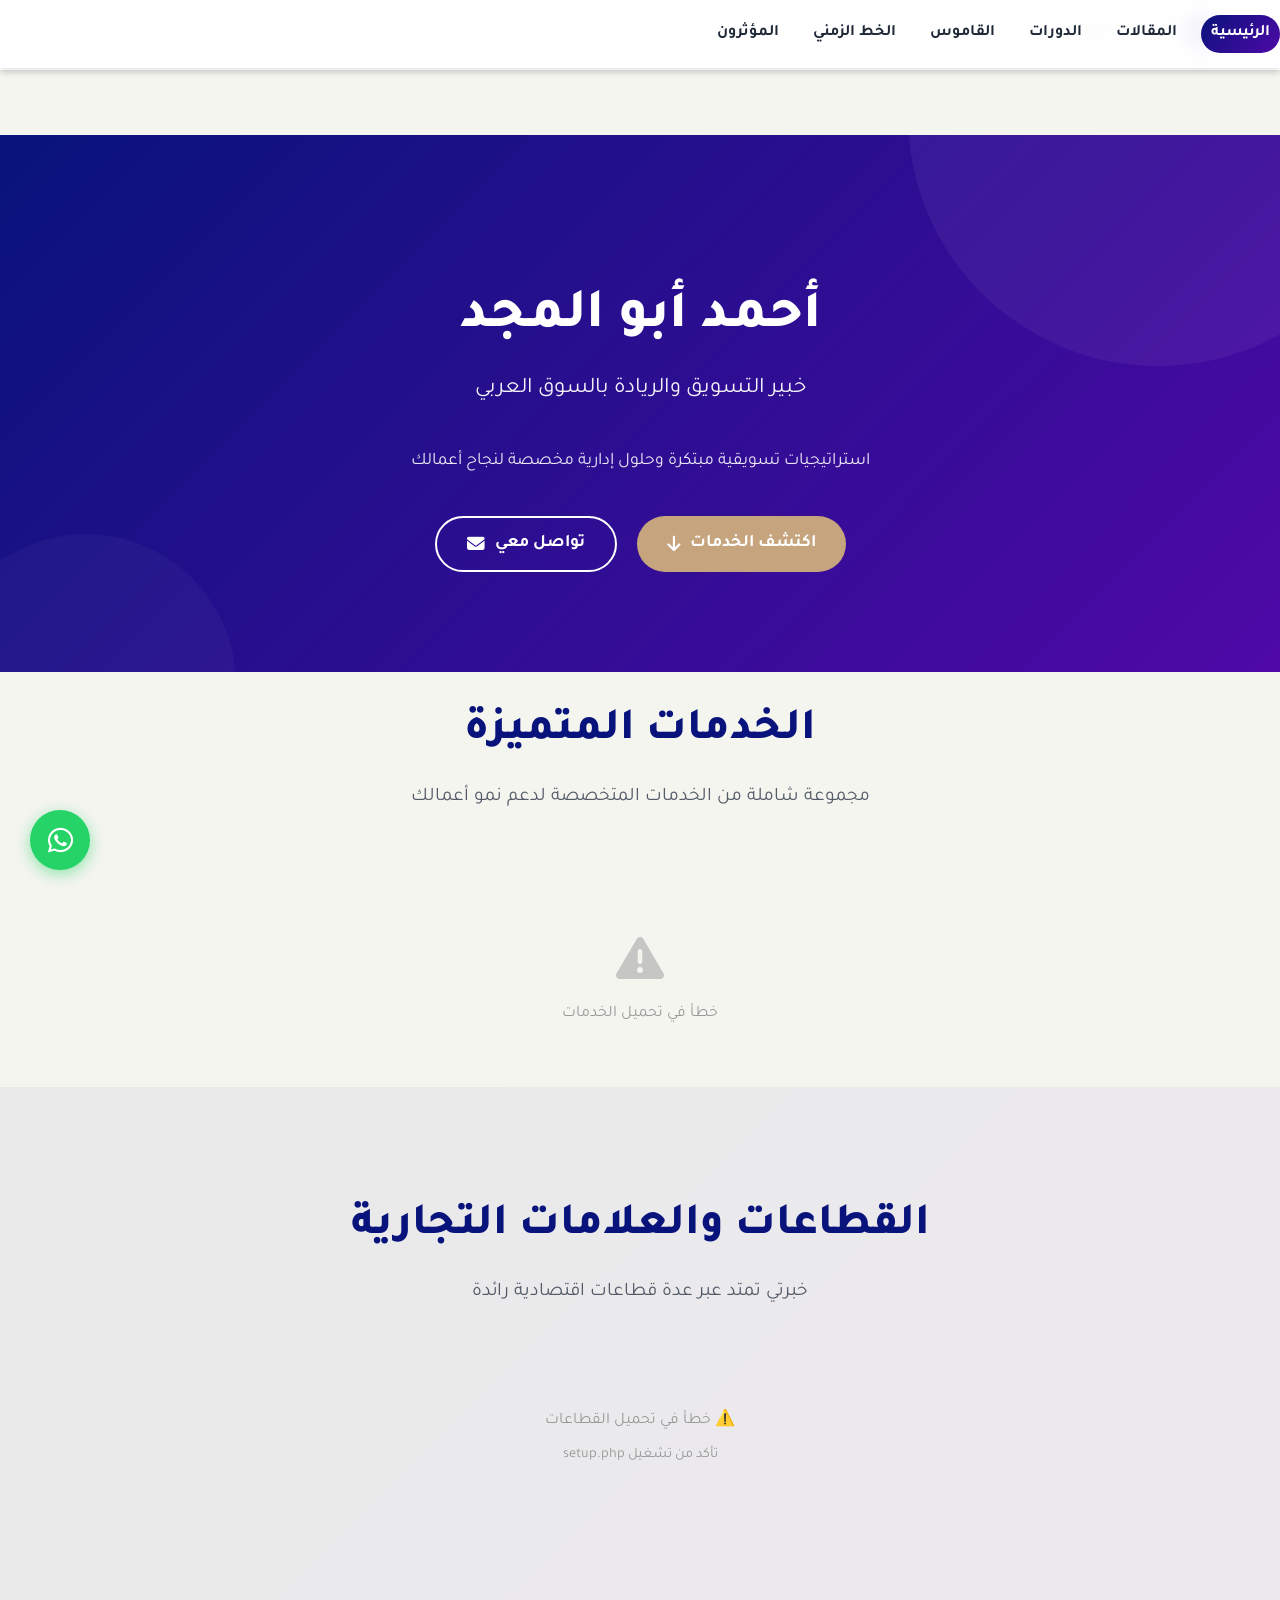
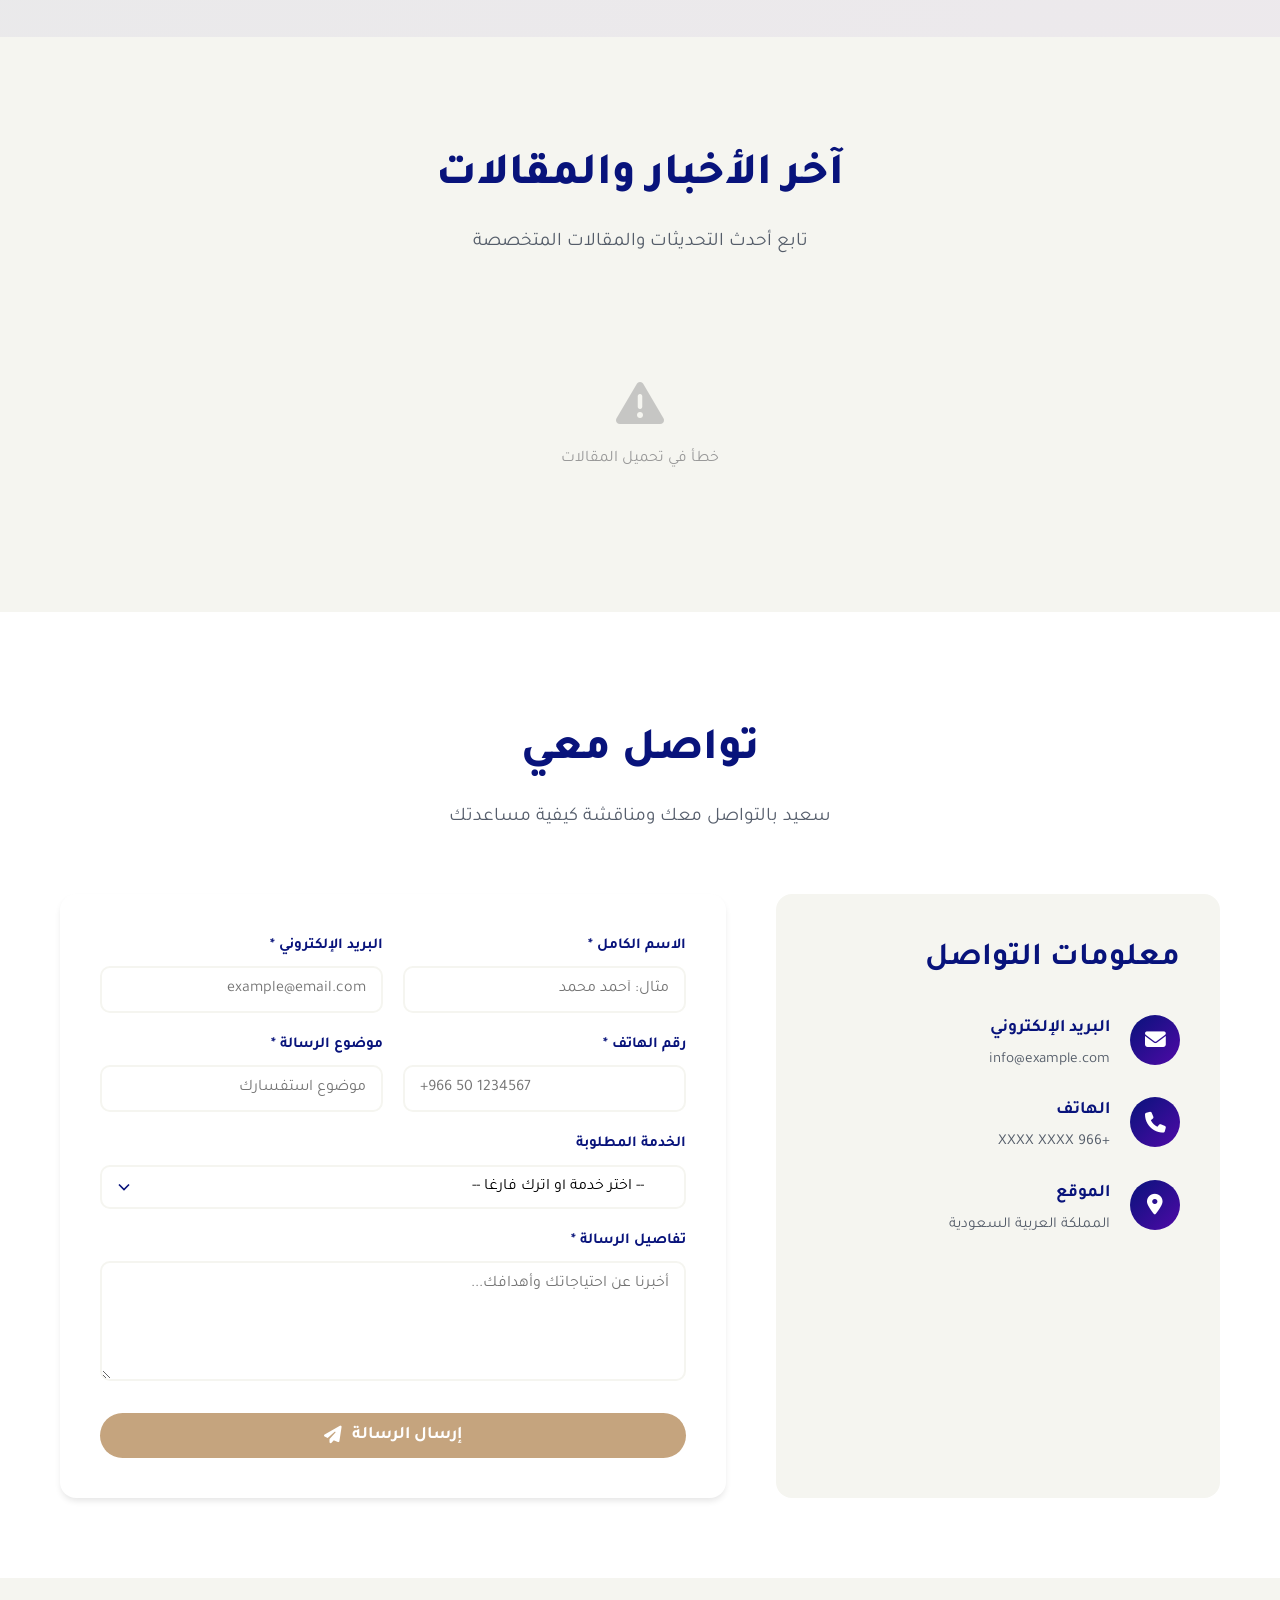
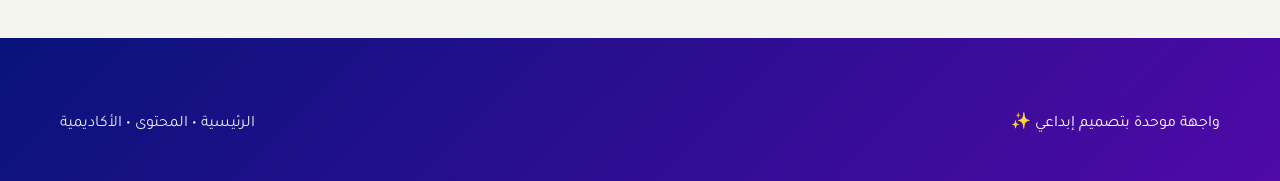
==== commit 3c23d91b: "✨ Expand contact form with all required fields - Added phone field (required) - Added subject field " ====
--- a/index.html
+++ b/index.html
@@ -612,7 +612,8 @@
         }
 
         .form-group input,
-        .form-group textarea {
+        .form-group textarea,
+        .form-group select {
             width: 100%;
             padding: 12px 15px;
             border: 2px solid var(--neutral-light);
@@ -620,13 +621,26 @@
             font-family: 'Tajawal', sans-serif;
             font-size: 1rem;
             transition: var(--transition);
+            background: var(--white);
         }
 
         .form-group input:focus,
-        .form-group textarea:focus {
+        .form-group textarea:focus,
+        .form-group select:focus {
             outline: none;
             border-color: var(--primary-blue);
             box-shadow: 0 0 0 3px rgba(8, 19, 123, 0.1);
+        }
+
+        .form-group select {
+            cursor: pointer;
+            appearance: none;
+            background-image: url("data:image/svg+xml;charset=UTF-8,%3csvg xmlns='http://www.w3.org/2000/svg' viewBox='0 0 24 24' fill='none' stroke='%2308137b' stroke-width='2'%3e%3cpolyline points='6 9 12 15 18 9'%3e%3c/polyline%3e%3c/svg%3e");
+            background-repeat: no-repeat;
+            background-position: left 12px center;
+            background-size: 20px;
+            padding-right: 40px;
+            padding-left: 40px;
         }
 
         .form-group textarea {
@@ -936,17 +950,45 @@
                         <div class="form-row">
                             <div class="form-group">
                                 <label for="name">الاسم الكامل *</label>
-                                <input type="text" id="name" name="name" required>
+                                <input type="text" id="name" name="name" required placeholder="مثال: أحمد محمد">
                             </div>
                             <div class="form-group">
                                 <label for="email">البريد الإلكتروني *</label>
-                                <input type="email" id="email" name="email" required>
+                                <input type="email" id="email" name="email" required placeholder="example@email.com">
                             </div>
                         </div>
+
+                        <div class="form-row">
+                            <div class="form-group">
+                                <label for="phone">رقم الهاتف *</label>
+                                <input type="tel" id="phone" name="phone" required placeholder="+966 50 1234567">
+                            </div>
+                            <div class="form-group">
+                                <label for="subject">موضوع الرسالة *</label>
+                                <input type="text" id="subject" name="subject" required placeholder="موضوع استفسارك">
+                            </div>
+                        </div>
+
                         <div class="form-group">
-                            <label for="message">رسالتك *</label>
-                            <textarea id="message" name="message" required placeholder="اكتب رسالتك هنا..."></textarea>
+                            <label for="service">الخدمة المطلوبة</label>
+                            <select id="service" name="service">
+                                <option value="">-- اختر خدمة أو اترك فارغاً --</option>
+                                <option value="marketing">استراتيجيات التسويق</option>
+                                <option value="advertising">إدارة الحملات الإعلانية</option>
+                                <option value="social-media">إدارة وسائل التواصل</option>
+                                <option value="training">التدريب والاستشارات</option>
+                                <option value="design">التصميم والإنتاج</option>
+                                <option value="branding">بناء العلامة التجارية</option>
+                                <option value="consulting">استشارات عامة</option>
+                                <option value="other">أخرى</option>
+                            </select>
                         </div>
+
+                        <div class="form-group">
+                            <label for="message">تفاصيل الرسالة *</label>
+                            <textarea id="message" name="message" required placeholder="أخبرنا عن احتياجاتك وأهدافك..."></textarea>
+                        </div>
+
                         <button type="submit" class="btn btn-primary" id="submitBtn" style="width: 100%; justify-content: center;">
                             <span>إرسال الرسالة</span>
                             <i class="fas fa-paper-plane"></i>
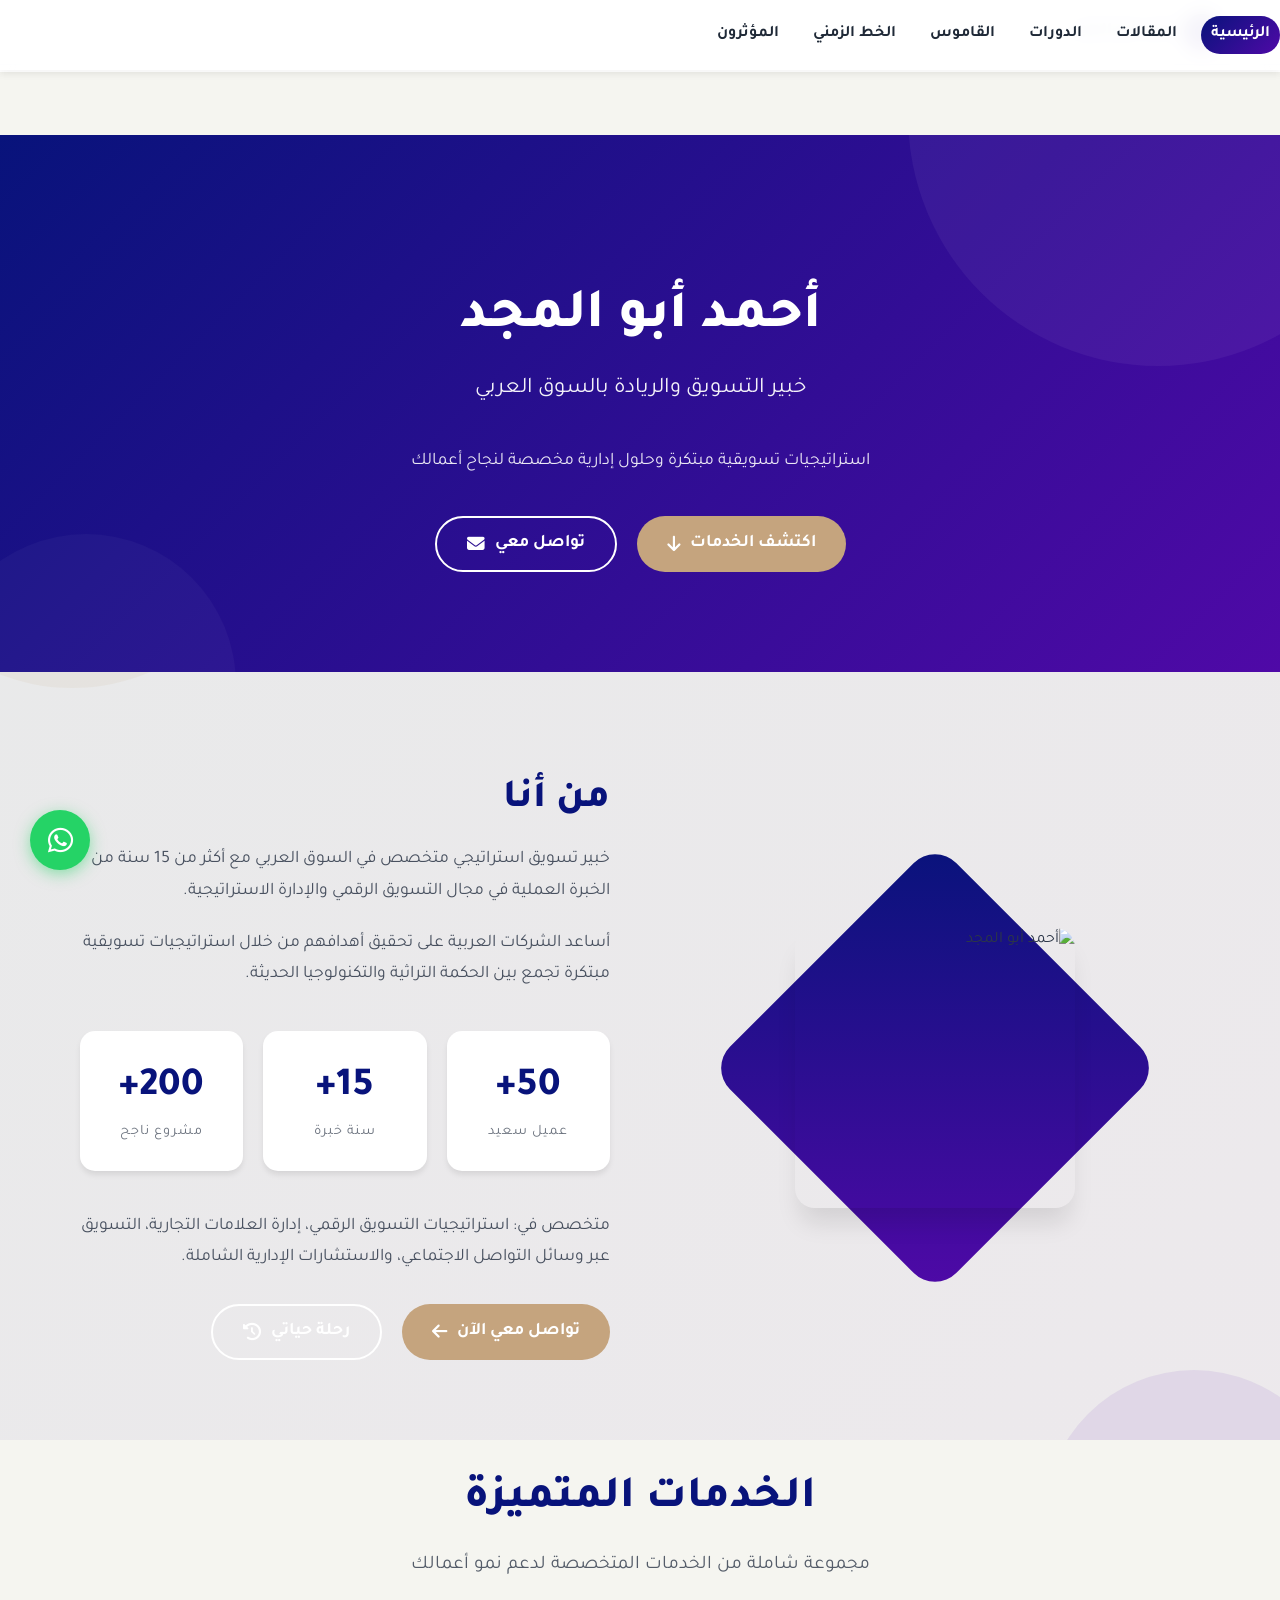
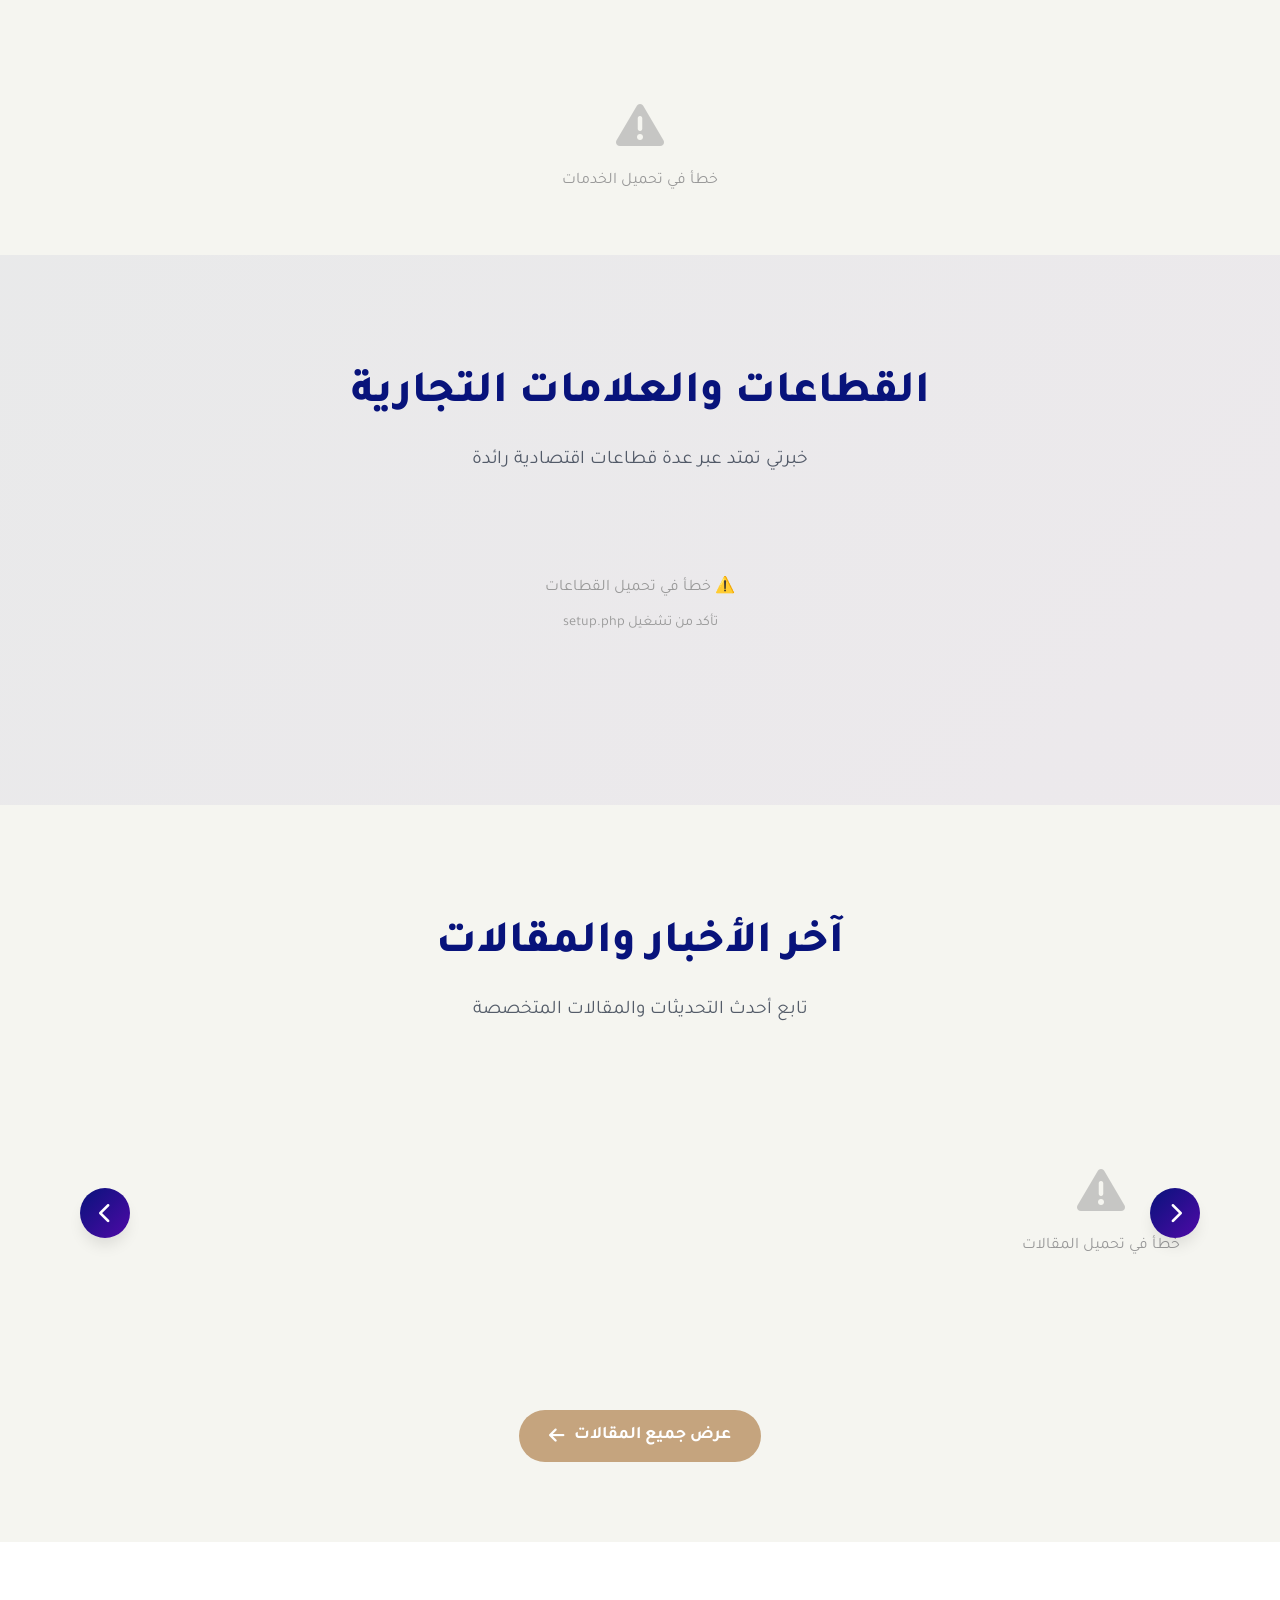
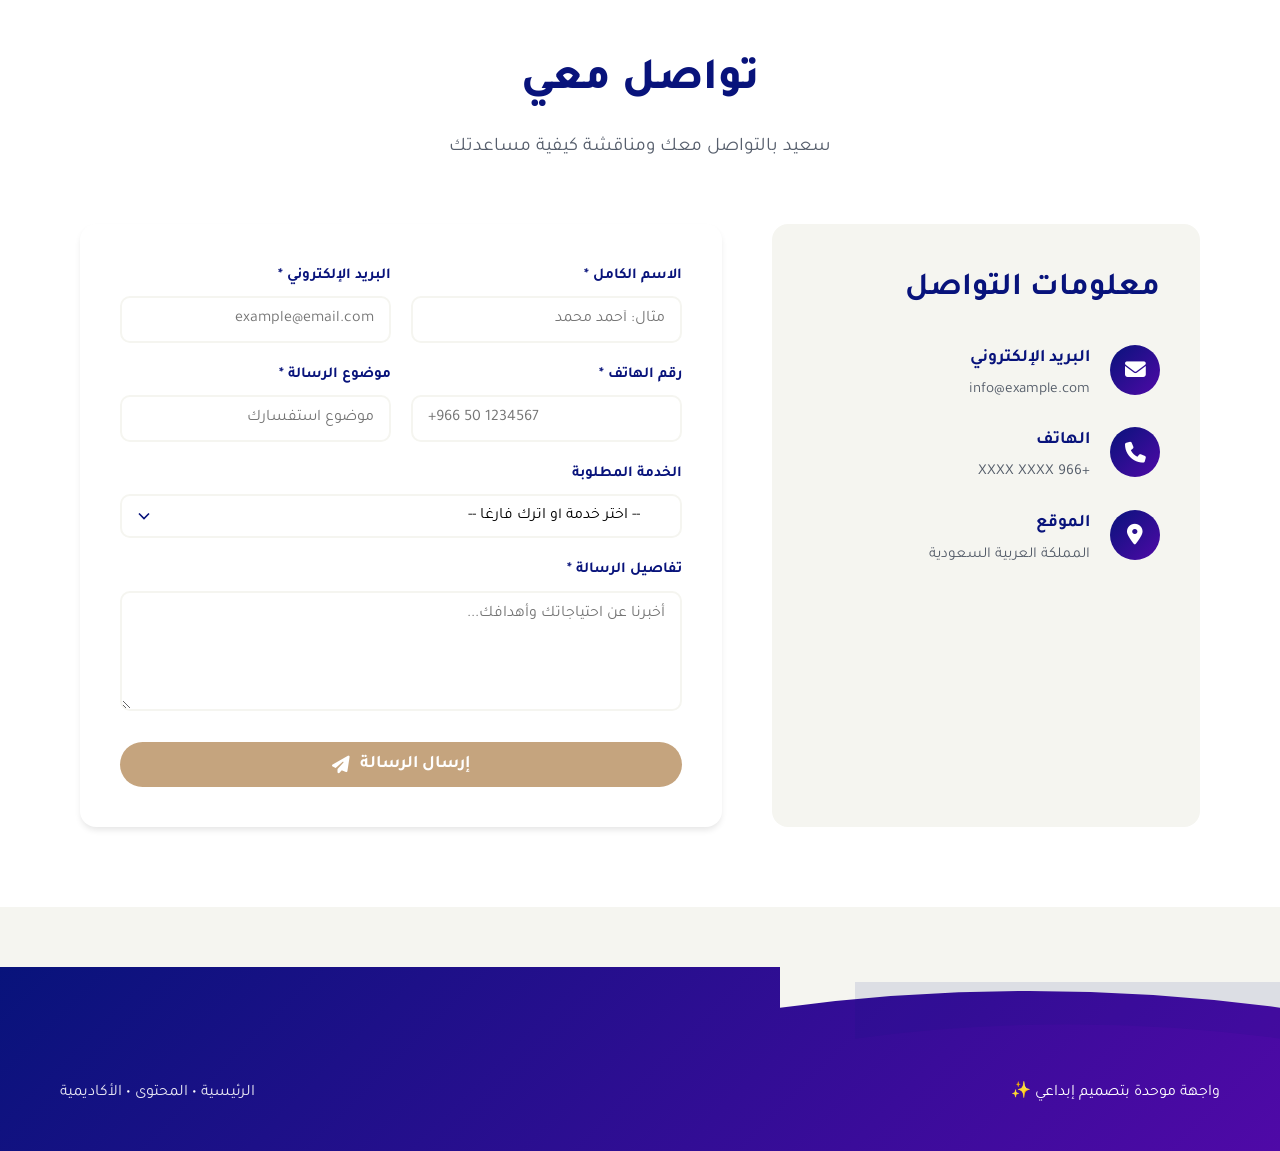
==== commit 751504ac: "Convert news/articles section to carousel slider with left/right navigation Features: - Horizontal s" ====
--- a/index.html
+++ b/index.html
@@ -44,7 +44,7 @@
             width: 100%;
             max-width: 1200px;
             margin: 0 auto;
-            padding: 0 20px;
+            padding: 0 40px;
         }
 
         /* Navigation Bar */
@@ -56,8 +56,8 @@
             z-index: 1000;
             background: rgba(255, 255, 255, 0.95);
             backdrop-filter: blur(10px);
-            box-shadow: var(--shadow-sm);
-            padding: 15px 0;
+            box-shadow: 0 2px 8px rgba(0, 0, 0, 0.05);
+            padding: 16px 0;
             transition: var(--transition);
         }
 
@@ -67,7 +67,8 @@
             align-items: center;
             max-width: 1200px;
             margin: 0 auto;
-            padding: 0 20px;
+            padding: 0 40px;
+            width: 100%;
         }
 
         .logo {
@@ -323,16 +324,69 @@
             line-height: 1.8;
         }
 
-        /* News Grid */
+        /* News Carousel */
         .news-section {
             background: var(--neutral-light);
         }
 
+        .news-carousel-wrapper {
+            position: relative;
+            margin-top: 50px;
+        }
+
+        .news-carousel-container {
+            display: flex;
+            gap: 30px;
+            overflow-x: auto;
+            scroll-behavior: smooth;
+            padding: 20px 0;
+            scrollbar-width: thin;
+            scrollbar-color: var(--accent-gold) transparent;
+        }
+
+        .news-carousel-container::-webkit-scrollbar {
+            height: 8px;
+        }
+
+        .news-carousel-container::-webkit-scrollbar-track {
+            background: transparent;
+        }
+
+        .news-carousel-container::-webkit-scrollbar-thumb {
+            background: var(--accent-gold);
+            border-radius: 10px;
+        }
+
+        .news-carousel-container::-webkit-scrollbar-thumb:hover {
+            background: var(--primary-blue);
+        }
+
         .news-grid {
-            display: grid;
-            grid-template-columns: repeat(auto-fit, minmax(350px, 1fr));
+            display: flex;
             gap: 30px;
+            overflow-x: auto;
+            scroll-behavior: smooth;
+            padding: 20px 0;
+            scrollbar-width: thin;
+            scrollbar-color: var(--accent-gold) transparent;
             margin-top: 50px;
+        }
+
+        .news-grid::-webkit-scrollbar {
+            height: 8px;
+        }
+
+        .news-grid::-webkit-scrollbar-track {
+            background: transparent;
+        }
+
+        .news-grid::-webkit-scrollbar-thumb {
+            background: var(--accent-gold);
+            border-radius: 10px;
+        }
+
+        .news-grid::-webkit-scrollbar-thumb:hover {
+            background: var(--primary-blue);
         }
 
         .news-card {
@@ -342,11 +396,97 @@
             box-shadow: var(--shadow-sm);
             transition: var(--transition);
             animation: fadeIn 0.6s ease;
+            flex: 0 0 calc(33.333% - 20px);
+            min-width: 350px;
+            max-width: 400px;
+            cursor: pointer;
         }
 
         .news-card:hover {
             transform: translateY(-5px);
             box-shadow: var(--shadow-md);
+        }
+
+        /* Carousel Controls */
+        .carousel-controls {
+            position: absolute;
+            top: 50%;
+            transform: translateY(-50%);
+            width: 100%;
+            pointer-events: none;
+            display: flex;
+            justify-content: space-between;
+            padding: 0 -10px;
+            z-index: 10;
+        }
+
+        .carousel-btn {
+            pointer-events: auto;
+            width: 50px;
+            height: 50px;
+            border-radius: 50%;
+            background: var(--gradient-primary);
+            color: var(--white);
+            border: none;
+            cursor: pointer;
+            display: flex;
+            align-items: center;
+            justify-content: center;
+            font-size: 1.3rem;
+            transition: var(--transition);
+            box-shadow: var(--shadow-md);
+        }
+
+        .carousel-btn:hover {
+            transform: scale(1.1);
+            box-shadow: var(--shadow-lg);
+        }
+
+        .carousel-btn:active {
+            transform: scale(0.95);
+        }
+
+        .carousel-btn.prev {
+            margin-left: -10px;
+        }
+
+        .carousel-btn.next {
+            margin-right: -10px;
+        }
+
+        .carousel-indicators {
+            display: flex;
+            justify-content: center;
+            gap: 10px;
+            margin-top: 30px;
+        }
+
+        .carousel-dot {
+            width: 10px;
+            height: 10px;
+            border-radius: 50%;
+            background: rgba(8, 19, 123, 0.3);
+            cursor: pointer;
+            transition: var(--transition);
+        }
+
+        .carousel-dot.active {
+            background: var(--primary-blue);
+            width: 30px;
+            border-radius: 5px;
+        }
+
+        .carousel-dot:hover {
+            background: var(--primary-blue);
+        }
+
+        .view-all-articles {
+            text-align: center;
+            margin-top: 40px;
+        }
+
+        .view-all-articles .btn {
+            margin: 0 auto;
         }
 
         .news-image {
@@ -417,7 +557,192 @@
             gap: 12px;
         }
 
-        /* Sectors Section */
+        /* About Section */
+        .about-section {
+            background: linear-gradient(135deg, rgba(8, 19, 123, 0.05) 0%, rgba(79, 9, 167, 0.05) 100%);
+            position: relative;
+            overflow: hidden;
+        }
+
+        .about-section::before {
+            content: '';
+            position: absolute;
+            top: -50%;
+            left: -10%;
+            width: 400px;
+            height: 400px;
+            background: rgba(197, 164, 126, 0.1);
+            border-radius: 50%;
+            animation: float 8s ease-in-out infinite;
+        }
+
+        .about-section::after {
+            content: '';
+            position: absolute;
+            bottom: -30%;
+            right: -5%;
+            width: 300px;
+            height: 300px;
+            background: rgba(79, 9, 167, 0.08);
+            border-radius: 50%;
+            animation: float 10s ease-in-out infinite reverse;
+        }
+
+        .about-content {
+            display: grid;
+            grid-template-columns: 1fr 1fr;
+            gap: 60px;
+            align-items: center;
+            position: relative;
+            z-index: 2;
+        }
+
+        .about-image {
+            position: relative;
+            display: flex;
+            align-items: center;
+            justify-content: center;
+        }
+
+        .about-image::before {
+            content: '';
+            position: absolute;
+            width: 320px;
+            height: 320px;
+            background: linear-gradient(135deg, var(--primary-blue), var(--secondary-purple));
+            border-radius: 30px;
+            transform: rotate(45deg);
+            z-index: -1;
+            animation: pulse-border 3s ease-in-out infinite;
+        }
+
+        @keyframes pulse-border {
+            0%, 100% {
+                transform: rotate(45deg) scale(1);
+            }
+            50% {
+                transform: rotate(45deg) scale(1.05);
+            }
+        }
+
+        .about-image img {
+            width: 280px;
+            height: 280px;
+            border-radius: 20px;
+            object-fit: cover;
+            box-shadow: var(--shadow-lg);
+            position: relative;
+            z-index: 2;
+        }
+
+        .about-text h3 {
+            font-size: 2.5rem;
+            color: var(--primary-blue);
+            margin-bottom: 20px;
+            font-weight: 800;
+            line-height: 1.2;
+        }
+
+        .about-text p {
+            font-size: 1.1rem;
+            line-height: 1.8;
+            margin-bottom: 20px;
+            color: var(--neutral-dark);
+            opacity: 0.85;
+        }
+
+        .about-stats {
+            display: grid;
+            grid-template-columns: repeat(3, 1fr);
+            gap: 20px;
+            margin: 40px 0;
+        }
+
+        .stat-card {
+            background: var(--white);
+            padding: 25px;
+            border-radius: 15px;
+            text-align: center;
+            box-shadow: var(--shadow-sm);
+            transition: var(--transition);
+        }
+
+        .stat-card:hover {
+            transform: translateY(-5px);
+            box-shadow: var(--shadow-md);
+        }
+
+        .stat-number {
+            font-size: 2.5rem;
+            font-weight: 800;
+            color: var(--primary-blue);
+            display: block;
+        }
+
+        .stat-label {
+            font-size: 0.9rem;
+            color: var(--neutral-dark);
+            opacity: 0.7;
+            margin-top: 8px;
+            text-transform: uppercase;
+            letter-spacing: 1px;
+        }
+
+        .about-cta {
+            display: flex;
+            gap: 20px;
+            margin-top: 30px;
+        }
+
+        /* Responsive About */
+        @media (max-width: 1024px) {
+            .about-content {
+                gap: 40px;
+            }
+
+            .about-text h3 {
+                font-size: 2rem;
+            }
+
+            .about-stats {
+                grid-template-columns: repeat(3, 1fr);
+                gap: 15px;
+            }
+        }
+
+        @media (max-width: 768px) {
+            .about-content {
+                grid-template-columns: 1fr;
+                gap: 30px;
+            }
+
+            .about-image::before {
+                width: 250px;
+                height: 250px;
+            }
+
+            .about-image img {
+                width: 220px;
+                height: 220px;
+            }
+
+            .about-text h3 {
+                font-size: 1.8rem;
+            }
+
+            .about-stats {
+                grid-template-columns: 1fr;
+            }
+
+            .about-cta {
+                flex-direction: column;
+            }
+
+            .btn {
+                width: 100%;
+                justify-content: center;
+            }
+        }        /* Sectors Section */
         .sectors-section {
             background: linear-gradient(135deg, rgba(8, 19, 123, 0.05) 0%, rgba(79, 9, 167, 0.05) 100%);
         }
@@ -714,34 +1039,192 @@
         footer {
             background: var(--primary-blue);
             color: var(--white);
-            padding: 60px 0 30px;
+            padding: 100px 0 30px;
+            position: relative;
+            overflow: hidden;
+        }
+
+        footer::before {
+            content: '';
+            position: absolute;
+            top: -1px;
+            left: 0;
+            width: 100%;
+            height: 100px;
+            background: url("data:image/svg+xml,%3Csvg viewBox='0 0 1200 120' xmlns='http://www.w3.org/2000/svg'%3E%3Cpath d='M0,50 Q300,10 600,50 T1200,50 L1200,0 L0,0 Z' fill='%23f5f5f0'/%3E%3C/svg%3E") repeat-x;
+            background-size: 200% 100%;
+            animation: wave 15s linear infinite;
+        }
+
+        @keyframes wave {
+            0% {
+                background-position: 0 top;
+            }
+            100% {
+                background-position: 200% top;
+            }
+        }
+
+        footer::after {
+            content: '';
+            position: absolute;
+            top: 15px;
+            left: 0;
+            width: 100%;
+            height: 85px;
+            background: url("data:image/svg+xml,%3Csvg viewBox='0 0 1200 120' xmlns='http://www.w3.org/2000/svg'%3E%3Cpath d='M0,80 Q300,40 600,80 T1200,80 L1200,0 L0,0 Z' fill='%2308137b' opacity='0.1'/%3E%3C/svg%3E") repeat-x;
+            background-size: 200% 100%;
+            animation: wave 20s linear infinite reverse;
+        }
+
+        .footer-content-wrapper {
+            position: relative;
+            z-index: 10;
+        }
+
+        .footer-section {
+            display: grid;
+            grid-template-columns: 2fr 1fr 1fr 1fr;
+            gap: 40px;
+            margin-bottom: 40px;
+            padding: 0 40px;
+        }
+
+        .footer-about h3 {
+            font-size: 1.5rem;
+            margin-bottom: 15px;
+            display: flex;
+            align-items: center;
+            gap: 10px;
+        }
+
+        .footer-about p {
+            line-height: 1.8;
+            opacity: 0.9;
+            margin-bottom: 15px;
+            font-size: 0.95rem;
+        }
+
+        .footer-section h4 {
+            font-size: 1.1rem;
+            margin-bottom: 20px;
+            color: var(--accent-gold);
+            font-weight: 700;
+            text-transform: uppercase;
+            letter-spacing: 1px;
+        }
+
+        .footer-links {
+            list-style: none;
+        }
+
+        .footer-links li {
+            margin-bottom: 12px;
+        }
+
+        .footer-links a {
+            color: var(--white);
+            text-decoration: none;
+            opacity: 0.85;
+            transition: var(--transition);
+            display: flex;
+            align-items: center;
+            gap: 8px;
+            font-size: 0.95rem;
+        }
+
+        .footer-links a:hover {
+            opacity: 1;
+            transform: translateX(-5px);
+            color: var(--accent-gold);
         }
 
         .footer-bottom {
-            border-top: 1px solid rgba(255, 255, 255, 0.2);
-            padding-top: 30px;
+            padding: 30px 40px 0;
+            position: relative;
+            z-index: 10;
+            border-top: 1px solid rgba(255, 255, 255, 0.15);
             text-align: center;
         }
 
         .footer-bottom p {
-            opacity: 0.9;
+            opacity: 0.85;
+            font-size: 0.9rem;
+            margin-bottom: 10px;
+        }
+
+        .footer-divider {
+            height: 0.5px;
+            background: linear-gradient(90deg, transparent, rgba(197, 164, 126, 0.5), transparent);
+            margin: 20px 0;
         }
 
         /* Responsive */
+        @media (max-width: 1024px) {
+            footer {
+                padding: 80px 0 30px;
+            }
+
+            footer::before {
+                height: 80px;
+            }
+
+            .footer-section {
+                grid-template-columns: 1fr 1fr;
+                gap: 30px;
+                padding: 0 30px;
+            }
+
+            .footer-bottom {
+                padding: 30px 30px 0;
+            }
+        }
+
+        /* Responsive */
+        @media (max-width: 1024px) {
+            .container {
+                padding: 0 30px;
+            }
+
+            .nav-container {
+                padding: 0 30px;
+            }
+
+            .carousel-btn {
+                width: 45px;
+                height: 45px;
+                font-size: 1.1rem;
+            }
+
+            .news-card {
+                flex: 0 0 calc(50% - 15px);
+                min-width: 320px;
+                max-width: 100%;
+            }
+        }
+
         @media (max-width: 768px) {
+            .container {
+                padding: 0 20px;
+            }
+
             .mobile-menu-btn {
                 display: block;
             }
 
+            .nav-container {
+                padding: 0 20px;
+            }
+
             .nav-links {
                 position: fixed;
-                top: 70px;
+                top: 65px;
                 right: -100%;
                 flex-direction: column;
                 background: var(--white);
                 width: 100%;
-                height: calc(100vh - 70px);
-                padding: 40px 0;
+                height: calc(100vh - 65px);
+                padding: 20px 0;
                 transition: var(--transition);
                 gap: 0;
             }
@@ -754,10 +1237,13 @@
                 padding: 15px 0;
                 text-align: center;
                 border-bottom: 1px solid var(--neutral-light);
+                display: block;
+                width: 100%;
             }
 
             section.hero {
                 padding: 120px 20px 80px;
+                margin-top: 65px;
             }
 
             .hero h1 {
@@ -781,9 +1267,34 @@
                 font-size: 2.2rem;
             }
 
-            .services-grid,
-            .news-grid {
+            .services-grid {
                 grid-template-columns: 1fr;
+            }
+
+            .news-card {
+                flex: 0 0 calc(100% - 20px);
+                min-width: 100%;
+                max-width: none;
+            }
+
+            .carousel-controls {
+                display: none;
+            }
+
+            .carousel-indicators {
+                display: flex;
+                justify-content: center;
+                gap: 8px;
+                margin-top: 20px;
+            }
+
+            .carousel-dot {
+                width: 8px;
+                height: 8px;
+            }
+
+            .carousel-dot.active {
+                width: 24px;
             }
 
             .contact-container {
@@ -796,6 +1307,36 @@
 
             section {
                 padding: 60px 0;
+            }
+
+            footer {
+                padding: 70px 0 25px;
+            }
+
+            footer::before {
+                height: 60px;
+            }
+
+            footer::after {
+                height: 60px;
+            }
+
+            .footer-section {
+                grid-template-columns: 1fr;
+                gap: 25px;
+                padding: 0 20px;
+            }
+
+            .footer-bottom {
+                padding: 25px 20px 0;
+            }
+
+            .footer-about h3 {
+                font-size: 1.25rem;
+            }
+
+            .footer-section h4 {
+                margin-bottom: 15px;
             }
         }
 
@@ -828,6 +1369,7 @@
             </a>
             <ul class="nav-links" id="navLinks">
                 <li><a href="#home">الرئيسية</a></li>
+                <li><a href="#about">من أنا</a></li>
                 <li><a href="#services">الخدمات</a></li>
                 <li><a href="#sectors">القطاعات</a></li>
                 <li><a href="#news">الأخبار</a></li>
@@ -858,6 +1400,50 @@
         </div>
     </section>
 
+    <!-- About Section -->
+    <section id="about" class="about-section">
+        <div class="container">
+            <div class="about-content">
+                <div class="about-image">
+                    <img src="https://images.unsplash.com/photo-1507003211169-0a1dd7228f2d?ixlib=rb-4.0.3&auto=format&fit=crop&w=600&h=600&q=80" alt="أحمد أبو المجد">
+                </div>
+                <div class="about-text">
+                    <h3>من أنا</h3>
+                    <p>خبير تسويق استراتيجي متخصص في السوق العربي مع أكثر من 15 سنة من الخبرة العملية في مجال التسويق الرقمي والإدارة الاستراتيجية.</p>
+                    <p>أساعد الشركات العربية على تحقيق أهدافهم من خلال استراتيجيات تسويقية مبتكرة تجمع بين الحكمة التراثية والتكنولوجيا الحديثة.</p>
+                    
+                    <div class="about-stats">
+                        <div class="stat-card">
+                            <span class="stat-number">50+</span>
+                            <span class="stat-label">عميل سعيد</span>
+                        </div>
+                        <div class="stat-card">
+                            <span class="stat-number">15+</span>
+                            <span class="stat-label">سنة خبرة</span>
+                        </div>
+                        <div class="stat-card">
+                            <span class="stat-number">200+</span>
+                            <span class="stat-label">مشروع ناجح</span>
+                        </div>
+                    </div>
+
+                    <p>متخصص في: استراتيجيات التسويق الرقمي، إدارة العلامات التجارية، التسويق عبر وسائل التواصل الاجتماعي، والاستشارات الإدارية الشاملة.</p>
+
+                    <div class="about-cta">
+                        <a href="#contact" class="btn btn-primary">
+                            <span>تواصل معي الآن</span>
+                            <i class="fas fa-arrow-left"></i>
+                        </a>
+                        <a href="timeline.html" class="btn btn-secondary">
+                            <span>رحلة حياتي</span>
+                            <i class="fas fa-history"></i>
+                        </a>
+                    </div>
+                </div>
+            </div>
+        </div>
+    </section>
+
     <!-- Services Section -->
     <section id="services" class="container">
         <div class="section-header">
@@ -896,11 +1482,28 @@
                 <h2>آخر الأخبار والمقالات</h2>
                 <p>تابع أحدث التحديثات والمقالات المتخصصة</p>
             </div>
-            <div class="news-grid" id="newsGrid">
-                <div class="empty-state">
-                    <i class="fas fa-spinner spinning"></i>
-                    <p>جاري تحميل المقالات...</p>
+            <div class="news-carousel-wrapper">
+                <div class="news-grid" id="newsGrid">
+                    <div class="empty-state">
+                        <i class="fas fa-spinner spinning"></i>
+                        <p>جاري تحميل المقالات...</p>
+                    </div>
                 </div>
+                <div class="carousel-controls">
+                    <button class="carousel-btn prev" id="newsPrevBtn" title="المقالة السابقة">
+                        <i class="fas fa-chevron-right"></i>
+                    </button>
+                    <button class="carousel-btn next" id="newsNextBtn" title="المقالة التالية">
+                        <i class="fas fa-chevron-left"></i>
+                    </button>
+                </div>
+            </div>
+            <div class="carousel-indicators" id="newsIndicators"></div>
+            <div class="view-all-articles">
+                <a href="articles.html" class="btn btn-primary">
+                    <span>عرض جميع المقالات</span>
+                    <i class="fas fa-arrow-left"></i>
+                </a>
             </div>
         </div>
     </section>
@@ -1160,39 +1763,121 @@
             document.querySelector(`[data-sector="${sectorId}"].sector-content`)?.classList.add('active');
         }
 
-        // Load Articles
+        // Load Articles with Carousel
         async function loadArticles() {
             const grid = document.getElementById('newsGrid');
+            const indicators = document.getElementById('newsIndicators');
+            
             try {
                 const res = await fetch('/api/articles.php');
                 const data = await res.json();
 
                 if (!data.success || !data.articles || data.articles.length === 0) {
-                    grid.innerHTML = '<div class="empty-state" style="grid-column: 1 / -1;"><i class="fas fa-newspaper"></i><p>لا توجد مقالات متاحة حالياً</p></div>';
+                    grid.innerHTML = '<div class="empty-state"><i class="fas fa-newspaper"></i><p>لا توجد مقالات متاحة حالياً</p></div>';
                     return;
                 }
 
                 grid.innerHTML = '';
-                data.articles.slice(0, 3).forEach((article, idx) => {
+                indicators.innerHTML = '';
+
+                // Load all articles with carousel layout
+                data.articles.forEach((article, idx) => {
                     const card = document.createElement('div');
                     card.className = 'news-card';
-                    card.style.animation = `slideInUp 0.6s ease ${idx * 0.1}s`;
+                    card.style.animation = `slideInUp 0.6s ease ${idx * 0.05}s`;
                     card.innerHTML = `
                         <div class="news-image">
                             <img src="${escapeHtml(article.image_url || 'https://images.unsplash.com/photo-1504384308090-c894fdcc538d?auto=format&fit=crop&w=800&q=80')}" alt="${escapeHtml(article.title)}">
                             ${article.badge ? `<span class="news-badge">${escapeHtml(article.badge)}</span>` : ''}
                         </div>
                         <div class="news-content">
+                            <div class="news-meta">
+                                <span>${article.publish_date || 'تاريخ غير محدد'}</span>
+                                <span>${article.reading_time || '5'} دقيقة قراءة</span>
+                            </div>
                             <h3>${escapeHtml(article.title)}</h3>
                             <p>${escapeHtml((article.excerpt || article.description || '').substring(0, 150))}</p>
-                            <a href="/article/${article.id}" class="read-more">اقرأ المزيد <i class="fas fa-arrow-left"></i></a>
+                            <a href="/articles.html" class="read-more">اقرأ المزيد <i class="fas fa-arrow-left"></i></a>
                         </div>
                     `;
                     grid.appendChild(card);
+
+                    // Create indicator dots
+                    const dot = document.createElement('div');
+                    dot.className = `carousel-dot ${idx === 0 ? 'active' : ''}`;
+                    dot.addEventListener('click', () => scrollCarouselTo(idx));
+                    indicators.appendChild(dot);
                 });
+
+                // Setup carousel controls
+                setupCarouselControls();
             } catch (e) {
                 console.error('Failed to load articles:', e);
-                grid.innerHTML = '<div class="empty-state" style="grid-column: 1 / -1;"><i class="fas fa-exclamation-triangle"></i><p>خطأ في تحميل المقالات</p></div>';
+                grid.innerHTML = '<div class="empty-state"><i class="fas fa-exclamation-triangle"></i><p>خطأ في تحميل المقالات</p></div>';
+            }
+        }
+
+        function setupCarouselControls() {
+            const grid = document.getElementById('newsGrid');
+            const prevBtn = document.getElementById('newsPrevBtn');
+            const nextBtn = document.getElementById('newsNextBtn');
+            const cards = document.querySelectorAll('.news-card');
+            const dots = document.querySelectorAll('.carousel-dot');
+
+            let currentIndex = 0;
+
+            function updateDots() {
+                dots.forEach((dot, idx) => {
+                    dot.classList.toggle('active', idx === currentIndex);
+                });
+            }
+
+            function scroll(direction) {
+                const cardWidth = cards[0].offsetWidth;
+                const gap = 30;
+                const distance = cardWidth + gap;
+
+                if (direction === 'next') {
+                    currentIndex = Math.min(currentIndex + 1, cards.length - 1);
+                    grid.scrollBy({
+                        left: -(distance),
+                        behavior: 'smooth'
+                    });
+                } else {
+                    currentIndex = Math.max(currentIndex - 1, 0);
+                    grid.scrollBy({
+                        left: distance,
+                        behavior: 'smooth'
+                    });
+                }
+                updateDots();
+            }
+
+            prevBtn.addEventListener('click', () => scroll('prev'));
+            nextBtn.addEventListener('click', () => scroll('next'));
+
+            // Handle scroll to update dots
+            grid.addEventListener('scroll', () => {
+                const scrollLeft = grid.scrollLeft;
+                const cardWidth = cards[0].offsetWidth;
+                const gap = 30;
+                const distance = cardWidth + gap;
+                currentIndex = Math.round(scrollLeft / distance);
+                updateDots();
+            });
+        }
+
+        function scrollCarouselTo(index) {
+            const grid = document.getElementById('newsGrid');
+            const cards = document.querySelectorAll('.news-card');
+            if (cards[index]) {
+                const cardWidth = cards[0].offsetWidth;
+                const gap = 30;
+                const distance = (cardWidth + gap) * index;
+                grid.scrollBy({
+                    left: -distance,
+                    behavior: 'smooth'
+                });
             }
         }
 
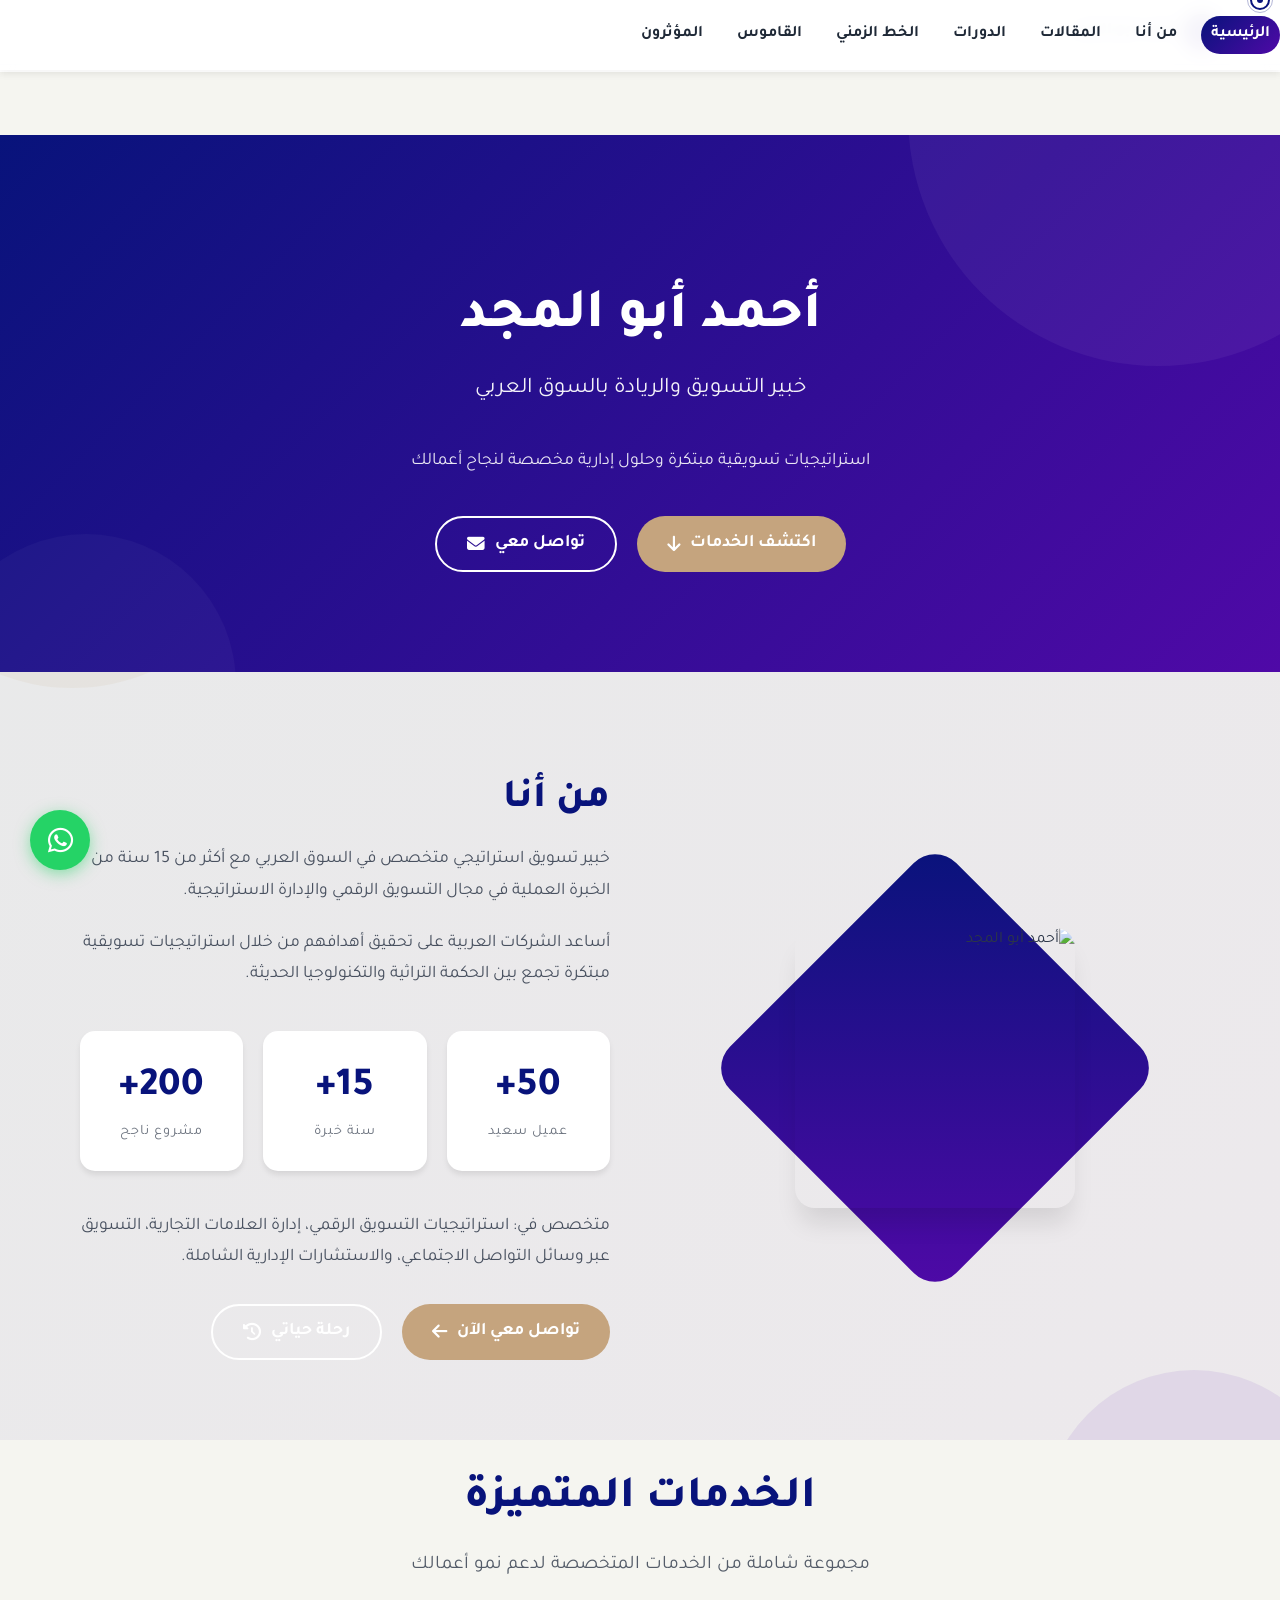
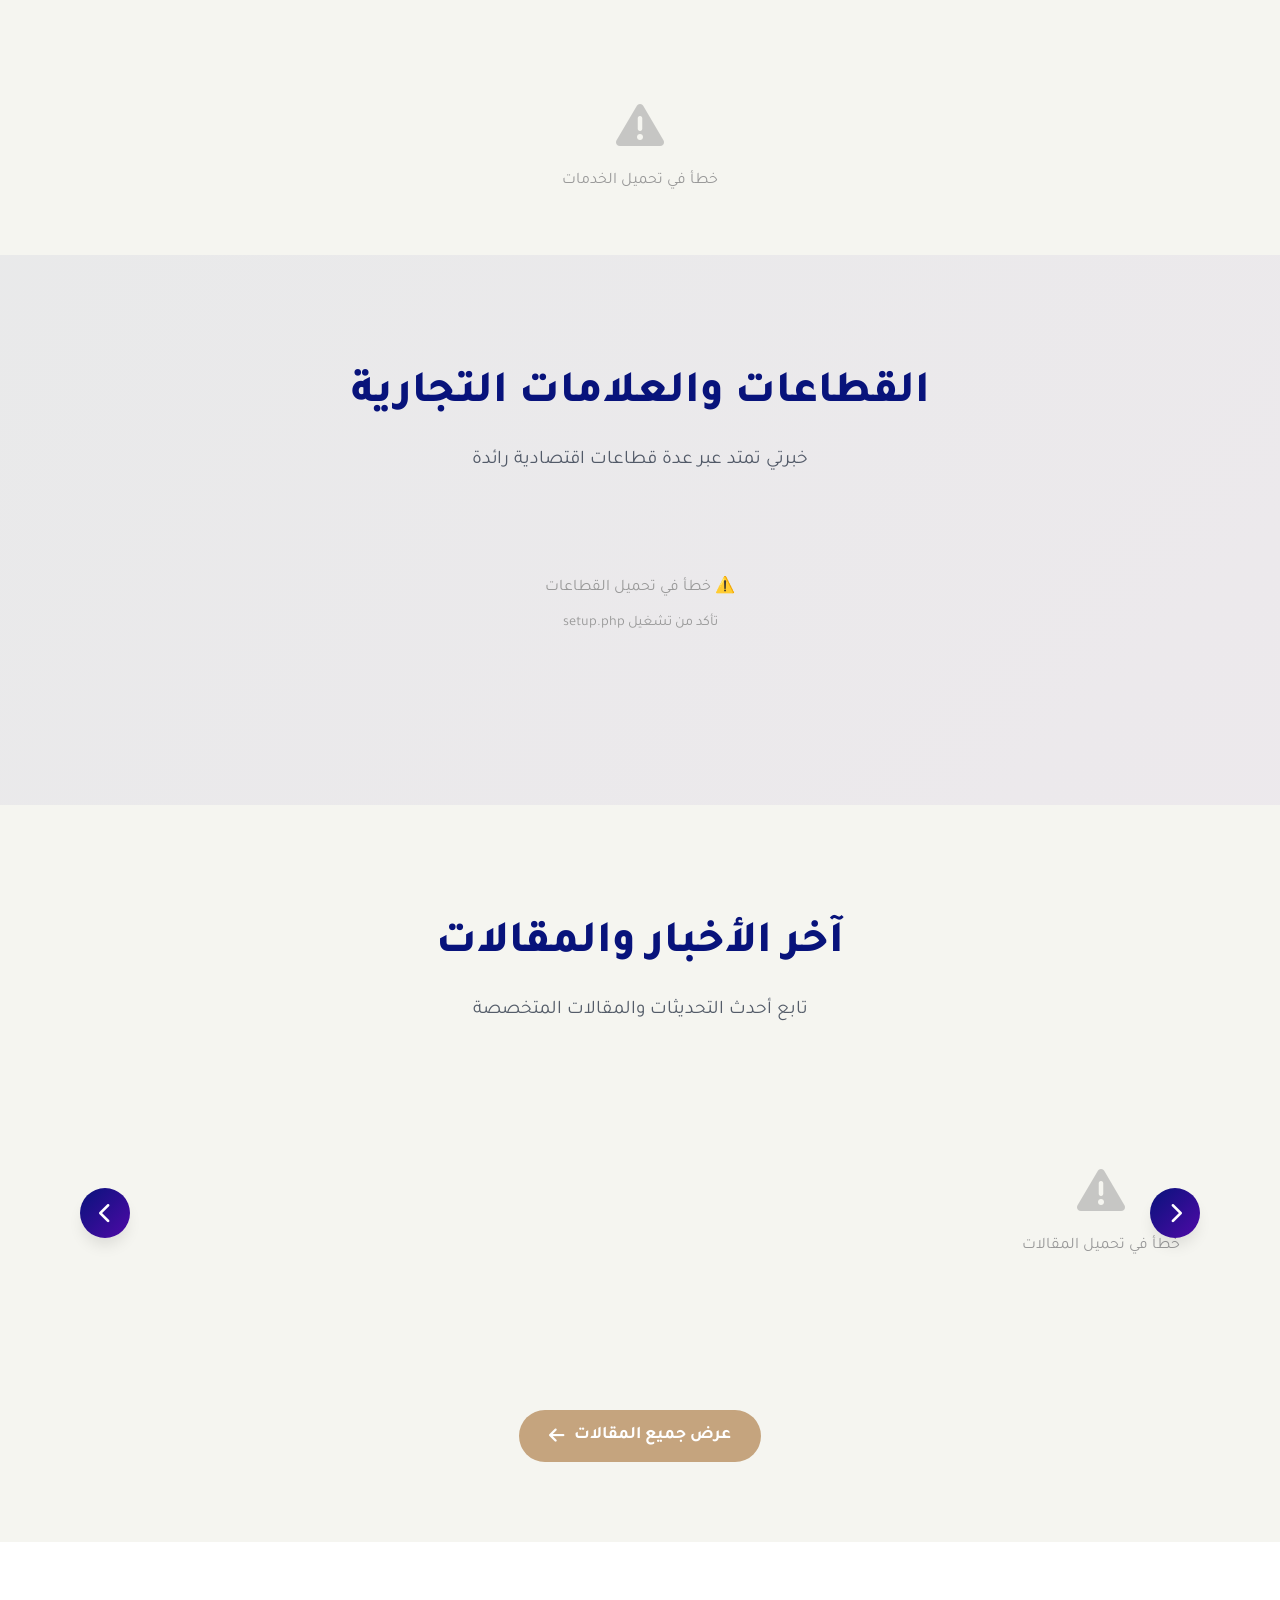
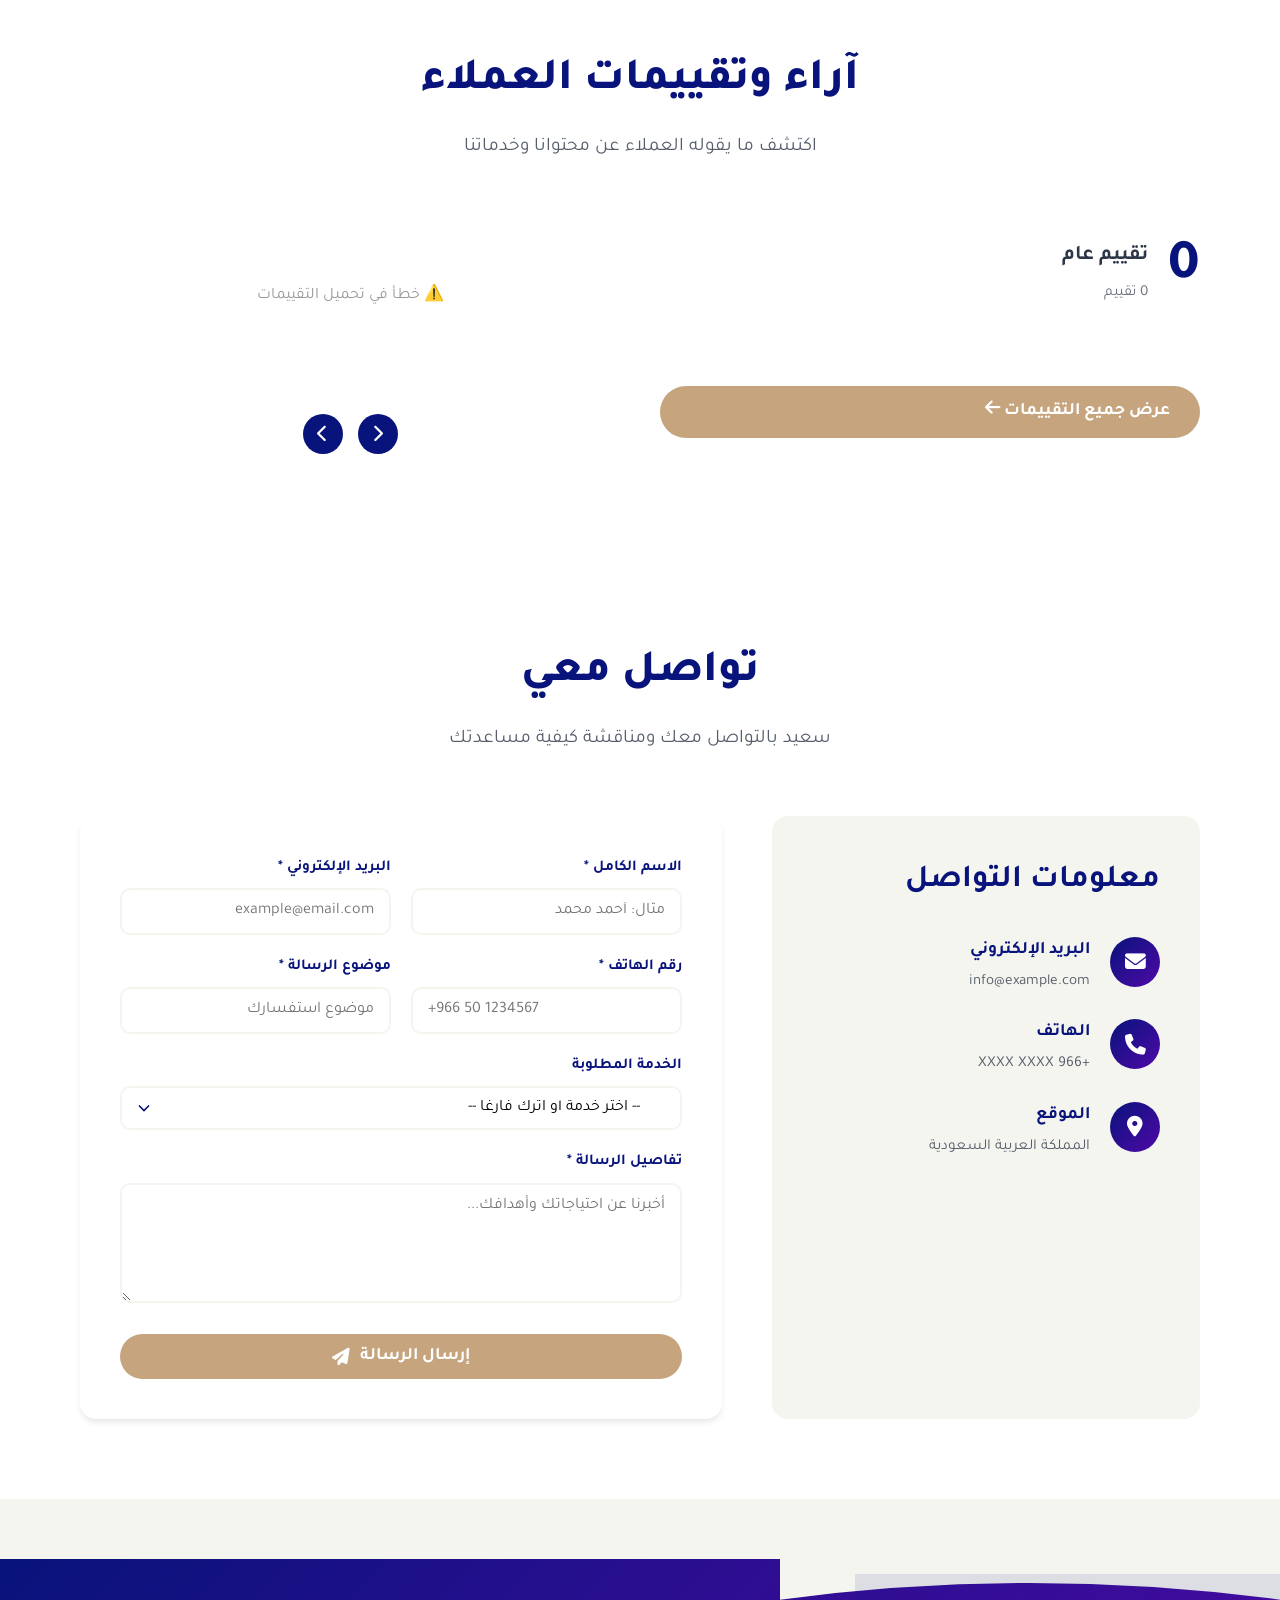
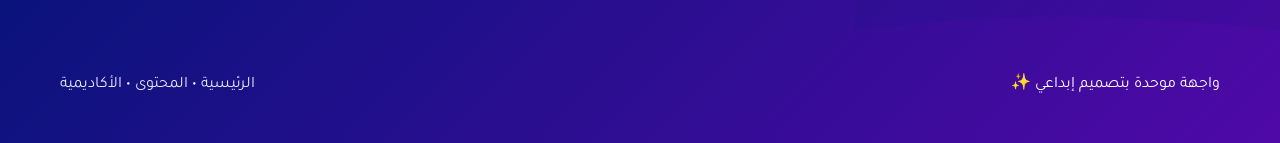
==== commit a5ebe368: "Add comprehensive reviews system with admin management - Add dictionary support to reviews (reviewab" ====
--- a/index.html
+++ b/index.html
@@ -38,6 +38,7 @@
             line-height: 1.6;
             overflow-x: hidden;
             direction: rtl;
+            cursor: none;
         }
 
         .container {
@@ -45,6 +46,100 @@
             max-width: 1200px;
             margin: 0 auto;
             padding: 0 40px;
+        }
+
+        /* Custom Cursor */
+        .custom-cursor {
+            position: fixed;
+            width: 20px;
+            height: 20px;
+            border: 2px solid var(--primary-blue);
+            border-radius: 50%;
+            pointer-events: none;
+            z-index: 9999;
+            transform: translate(-50%, -50%);
+            transition: opacity 0.3s ease;
+            opacity: 1;
+        }
+
+        .custom-cursor::before {
+            content: '';
+            position: absolute;
+            top: 50%;
+            left: 50%;
+            width: 6px;
+            height: 6px;
+            background: var(--primary-blue);
+            border-radius: 50%;
+            transform: translate(-50%, -50%);
+            animation: pulse 2s ease-in-out infinite;
+        }
+
+        .custom-cursor::after {
+            content: '';
+            position: absolute;
+            top: 50%;
+            left: 50%;
+            width: 24px;
+            height: 24px;
+            border: 1px solid rgba(8, 19, 123, 0.3);
+            border-radius: 50%;
+            transform: translate(-50%, -50%);
+            animation: rotate 3s linear infinite;
+        }
+
+        @keyframes pulse {
+            0%, 100% {
+                transform: translate(-50%, -50%) scale(1);
+                background: var(--primary-blue);
+            }
+            50% {
+                transform: translate(-50%, -50%) scale(1.5);
+                background: var(--accent-gold);
+            }
+        }
+
+        @keyframes rotate {
+            from {
+                transform: translate(-50%, -50%) rotate(0deg);
+            }
+            to {
+                transform: translate(-50%, -50%) rotate(360deg);
+            }
+        }
+
+        .custom-cursor.active {
+            width: 40px;
+            height: 40px;
+            border-color: var(--accent-gold);
+            background: rgba(197, 164, 126, 0.1);
+        }
+
+        .custom-cursor.active::before {
+            width: 10px;
+            height: 10px;
+            background: var(--accent-gold);
+        }
+
+        .custom-cursor.active::after {
+            animation: rotate 1.5s linear infinite, pulse-ring 1.5s ease-out infinite;
+        }
+
+        @keyframes pulse-ring {
+            from {
+                box-shadow: 0 0 0 0 rgba(197, 164, 126, 0.7);
+            }
+            to {
+                box-shadow: 0 0 0 15px rgba(197, 164, 126, 0);
+            }
+        }
+
+        /* Cursor for interactive elements */
+        a:hover::before,
+        button:hover::before,
+        .btn:hover::before,
+        .carousel-btn:hover::before {
+            opacity: 0;
         }
 
         /* Navigation Bar */
@@ -557,6 +652,206 @@
             gap: 12px;
         }
 
+        /* Reviews Section */
+        .reviews-section {
+            background: var(--white);
+        }
+
+        .reviews-container {
+            display: grid;
+            grid-template-columns: 1fr 1fr;
+            gap: 40px;
+            margin-top: 50px;
+            align-items: center;
+        }
+
+        .reviews-stats {
+            display: flex;
+            flex-direction: column;
+            gap: 30px;
+        }
+
+        .reviews-header-stat {
+            display: flex;
+            align-items: center;
+            gap: 20px;
+        }
+
+        .reviews-rating-display {
+            flex-shrink: 0;
+        }
+
+        .reviews-rating-big {
+            font-size: 3.5rem;
+            font-weight: 800;
+            color: var(--primary-blue);
+            line-height: 1;
+        }
+
+        .reviews-stars-big {
+            display: flex;
+            gap: 5px;
+            margin-top: 8px;
+            color: #f39c12;
+            font-size: 1.3rem;
+        }
+
+        .reviews-stat-info h3 {
+            font-size: 1.3rem;
+            color: var(--neutral-dark);
+            margin-bottom: 8px;
+        }
+
+        .reviews-stat-info p {
+            color: var(--neutral-dark);
+            opacity: 0.7;
+            font-size: 0.95rem;
+        }
+
+        .reviews-distribution {
+            display: flex;
+            flex-direction: column;
+            gap: 15px;
+        }
+
+        .distribution-row {
+            display: flex;
+            align-items: center;
+            gap: 15px;
+        }
+
+        .distribution-stars {
+            min-width: 100px;
+            display: flex;
+            gap: 3px;
+        }
+
+        .distribution-bar {
+            flex: 1;
+            height: 8px;
+            background: var(--neutral-light);
+            border-radius: 10px;
+            overflow: hidden;
+        }
+
+        .distribution-fill {
+            height: 100%;
+            background: var(--primary-blue);
+            border-radius: 10px;
+            transition: var(--transition);
+        }
+
+        .distribution-count {
+            min-width: 50px;
+            text-align: right;
+            color: var(--neutral-dark);
+            opacity: 0.7;
+            font-size: 0.9rem;
+        }
+
+        .reviews-carousel {
+            display: flex;
+            flex-direction: column;
+            gap: 20px;
+        }
+
+        .review-item {
+            background: var(--neutral-light);
+            padding: 25px;
+            border-radius: 12px;
+            border-left: 4px solid var(--primary-blue);
+            transition: var(--transition);
+            animation: slideInUp 0.5s ease;
+        }
+
+        .review-item:hover {
+            box-shadow: var(--shadow-md);
+            transform: translateX(-5px);
+        }
+
+        .review-header {
+            display: flex;
+            justify-content: space-between;
+            align-items: start;
+            margin-bottom: 12px;
+        }
+
+        .reviewer-name {
+            font-weight: 600;
+            color: var(--primary-blue);
+            font-size: 1.05rem;
+        }
+
+        .review-rating {
+            display: flex;
+            gap: 3px;
+            color: #f39c12;
+        }
+
+        .review-text {
+            color: var(--neutral-dark);
+            opacity: 0.85;
+            font-size: 0.95rem;
+            line-height: 1.6;
+            margin-bottom: 12px;
+        }
+
+        .review-date {
+            color: var(--neutral-dark);
+            opacity: 0.6;
+            font-size: 0.85rem;
+        }
+
+        .reviews-carousel-controls {
+            display: flex;
+            justify-content: center;
+            gap: 15px;
+            margin-top: 25px;
+        }
+
+        .reviews-carousel-btn {
+            width: 40px;
+            height: 40px;
+            border-radius: 50%;
+            background: var(--primary-blue);
+            color: var(--white);
+            border: none;
+            cursor: pointer;
+            display: flex;
+            align-items: center;
+            justify-content: center;
+            transition: var(--transition);
+            font-size: 1.1rem;
+        }
+
+        .reviews-carousel-btn:hover {
+            transform: scale(1.1);
+            box-shadow: var(--shadow-md);
+        }
+
+        .reviews-btn {
+            display: inline-block;
+            margin-top: 20px;
+        }
+
+        @media (max-width: 768px) {
+            .reviews-container {
+                grid-template-columns: 1fr;
+            }
+
+            .reviews-rating-big {
+                font-size: 2.5rem;
+            }
+
+            .distribution-row {
+                font-size: 0.9rem;
+            }
+
+            .review-item {
+                padding: 20px;
+            }
+        }
+
         /* About Section */
         .about-section {
             background: linear-gradient(135deg, rgba(8, 19, 123, 0.05) 0%, rgba(79, 9, 167, 0.05) 100%);
@@ -1358,6 +1653,7 @@
 </head>
 
 <body>
+    <div class="custom-cursor" id="customCursor"></div>
     <div id="site-header"></div>
 
     <!-- Navigation -->
@@ -1504,6 +1800,60 @@
                     <span>عرض جميع المقالات</span>
                     <i class="fas fa-arrow-left"></i>
                 </a>
+            </div>
+        </div>
+    </section>
+
+    <!-- Reviews Section -->
+    <section id="reviews" class="reviews-section">
+        <div class="container">
+            <div class="section-header">
+                <h2>آراء وتقييمات العملاء</h2>
+                <p>اكتشف ما يقوله العملاء عن محتوانا وخدماتنا</p>
+            </div>
+
+            <div class="reviews-container">
+                <!-- Reviews Stats -->
+                <div class="reviews-stats">
+                    <div class="reviews-header-stat">
+                        <div class="reviews-rating-display">
+                            <div class="reviews-rating-big" id="overallRating">0</div>
+                            <div class="reviews-stars-big" id="overallStars"></div>
+                        </div>
+                        <div class="reviews-stat-info">
+                            <h3>تقييم عام</h3>
+                            <p id="totalReviewsCount">0 تقييم</p>
+                        </div>
+                    </div>
+
+                    <!-- Distribution -->
+                    <div class="reviews-distribution" id="ratingDistribution">
+                        <!-- Will be filled by JavaScript -->
+                    </div>
+
+                    <a href="reviews.html" class="btn btn-primary reviews-btn">
+                        <span>عرض جميع التقييمات</span>
+                        <i class="fas fa-arrow-left"></i>
+                    </a>
+                </div>
+
+                <!-- Reviews Carousel -->
+                <div class="reviews-carousel">
+                    <div id="reviewsCarousel" class="reviews-carousel-items">
+                        <div class="empty-state" style="text-align: center; padding: 40px;">
+                            <i class="fas fa-spinner spinning"></i>
+                            <p>جاري تحميل التقييمات...</p>
+                        </div>
+                    </div>
+                    <div class="reviews-carousel-controls">
+                        <button class="reviews-carousel-btn" id="reviewsPrevBtn" title="التقييم السابق">
+                            <i class="fas fa-chevron-right"></i>
+                        </button>
+                        <button class="reviews-carousel-btn" id="reviewsNextBtn" title="التقييم التالي">
+                            <i class="fas fa-chevron-left"></i>
+                        </button>
+                    </div>
+                </div>
             </div>
         </div>
     </section>
@@ -1909,6 +2259,135 @@
             }
         }
 
+        // Load Reviews
+        let reviewsCurrentIndex = 0;
+        let allReviews = [];
+
+        async function loadReviews() {
+            try {
+                // Load review statistics
+                const statsRes = await fetch('/api/reviews.php?action=get_review_stats&reviewable_type=article');
+                const statsData = await statsRes.json();
+                
+                if (statsData.success && statsData.data) {
+                    const stats = statsData.data;
+                    displayReviewStats(stats);
+                }
+
+                // Load actual reviews
+                const reviewsRes = await fetch('/api/reviews.php?action=get_reviews_with_content&reviewable_type=article&limit=10');
+                const reviewsData = await reviewsRes.json();
+                
+                if (reviewsData.success && Array.isArray(reviewsData.data)) {
+                    allReviews = reviewsData.data;
+                    displayReviewCarousel();
+                } else {
+                    document.getElementById('reviewsCarousel').innerHTML = '<div class="empty-state"><p>لا توجد تقييمات متاحة حالياً</p></div>';
+                }
+            } catch (e) {
+                console.error('Failed to load reviews:', e);
+                document.getElementById('reviewsCarousel').innerHTML = '<div class="empty-state"><p>⚠️ خطأ في تحميل التقييمات</p></div>';
+            }
+        }
+
+        function displayReviewStats(stats) {
+            const rating = parseFloat(stats.avg_rating || 0).toFixed(1);
+            document.getElementById('overallRating').textContent = rating;
+            
+            // Display stars
+            const starsContainer = document.getElementById('overallStars');
+            starsContainer.innerHTML = generateStars(Math.round(parseFloat(rating)));
+            
+            // Display total count
+            document.getElementById('totalReviewsCount').textContent = `${stats.total_reviews || 0} تقييم`;
+
+            // Display distribution
+            const distribution = document.getElementById('ratingDistribution');
+            distribution.innerHTML = '';
+            
+            const total = stats.total_reviews || 0;
+            for (let i = 5; i >= 1; i--) {
+                const count = stats[`${i}_star`] || 0;
+                const percentage = total > 0 ? (count / total) * 100 : 0;
+                
+                const row = document.createElement('div');
+                row.className = 'distribution-row';
+                row.innerHTML = `
+                    <div class="distribution-stars">${generateStars(i)}</div>
+                    <div class="distribution-bar">
+                        <div class="distribution-fill" style="width: ${percentage}%"></div>
+                    </div>
+                    <div class="distribution-count">${count}</div>
+                `;
+                distribution.appendChild(row);
+            }
+        }
+
+        function generateStars(rating) {
+            let stars = '';
+            for (let i = 0; i < 5; i++) {
+                stars += `<i class="fas fa-star" style="color: ${i < rating ? '#f39c12' : '#ddd'}"></i>`;
+            }
+            return stars;
+        }
+
+        function displayReviewCarousel() {
+            const carousel = document.getElementById('reviewsCarousel');
+            carousel.innerHTML = '';
+            
+            allReviews.slice(0, 3).forEach((review, idx) => {
+                const reviewItem = document.createElement('div');
+                reviewItem.className = `review-item ${idx === reviewsCurrentIndex ? 'active' : ''}`;
+                reviewItem.innerHTML = `
+                    <div class="review-header">
+                        <div>
+                            <div class="reviewer-name">${escapeHtml(review.full_name || 'مستخدم مجهول')}</div>
+                            <div class="review-rating">${generateStars(review.rating)}</div>
+                        </div>
+                    </div>
+                    <div class="review-text">${escapeHtml(review.content_ar || review.title_ar || '')}</div>
+                    <div class="review-date">${new Date(review.created_at).toLocaleDateString('ar-EG')}</div>
+                `;
+                carousel.appendChild(reviewItem);
+            });
+
+            // Setup carousel buttons
+            const prevBtn = document.getElementById('reviewsPrevBtn');
+            const nextBtn = document.getElementById('reviewsNextBtn');
+            
+            if (prevBtn) {
+                prevBtn.onclick = () => rotateReviews(-1);
+            }
+            if (nextBtn) {
+                nextBtn.onclick = () => rotateReviews(1);
+            }
+        }
+
+        function rotateReviews(direction) {
+            reviewsCurrentIndex += direction;
+            if (reviewsCurrentIndex >= allReviews.length) {
+                reviewsCurrentIndex = 0;
+            } else if (reviewsCurrentIndex < 0) {
+                reviewsCurrentIndex = allReviews.length - 1;
+            }
+            
+            const items = document.querySelectorAll('.review-item');
+            items.forEach((item, idx) => {
+                const reviewIdx = (reviewsCurrentIndex + idx) % allReviews.length;
+                const review = allReviews[reviewIdx];
+                item.innerHTML = `
+                    <div class="review-header">
+                        <div>
+                            <div class="reviewer-name">${escapeHtml(review.full_name || 'مستخدم مجهول')}</div>
+                            <div class="review-rating">${generateStars(review.rating)}</div>
+                        </div>
+                    </div>
+                    <div class="review-text">${escapeHtml(review.content_ar || review.title_ar || '')}</div>
+                    <div class="review-date">${new Date(review.created_at).toLocaleDateString('ar-EG')}</div>
+                `;
+            });
+        }
+
         // Contact Form
         document.getElementById('contactForm').addEventListener('submit', async (e) => {
             e.preventDefault();
@@ -1966,12 +2445,53 @@
             });
         });
 
+        // Custom Cursor
+        const customCursor = document.getElementById('customCursor');
+        let mouseX = 0;
+        let mouseY = 0;
+
+        document.addEventListener('mousemove', (e) => {
+            mouseX = e.clientX;
+            mouseY = e.clientY;
+            customCursor.style.left = mouseX + 'px';
+            customCursor.style.top = mouseY + 'px';
+        });
+
+        // Cursor interaction with clickable elements
+        document.addEventListener('mouseenter', (e) => {
+            const target = e.target;
+            if (isClickable(target)) {
+                customCursor.classList.add('active');
+            }
+        }, true);
+
+        document.addEventListener('mouseleave', (e) => {
+            const target = e.target;
+            if (isClickable(target)) {
+                customCursor.classList.remove('active');
+            }
+        }, true);
+
+        function isClickable(element) {
+            return element.matches('a, button, .btn, .carousel-btn, .sector-tab, input[type="submit"], input[type="button"], .read-more, .carousel-dot, input, textarea, select, [onclick], .clickable');
+        }
+
+        // Hide cursor on mouse leave
+        document.addEventListener('mouseenter', () => {
+            customCursor.style.opacity = '1';
+        });
+
+        document.addEventListener('mouseleave', () => {
+            customCursor.style.opacity = '0';
+        });
+
         // Load all data on page load
         document.addEventListener('DOMContentLoaded', () => {
             loadServices();
             loadSectors();
             loadArticles();
             loadContactInfo();
+            loadReviews();
         });
 
         // Spinning animation for loaders
